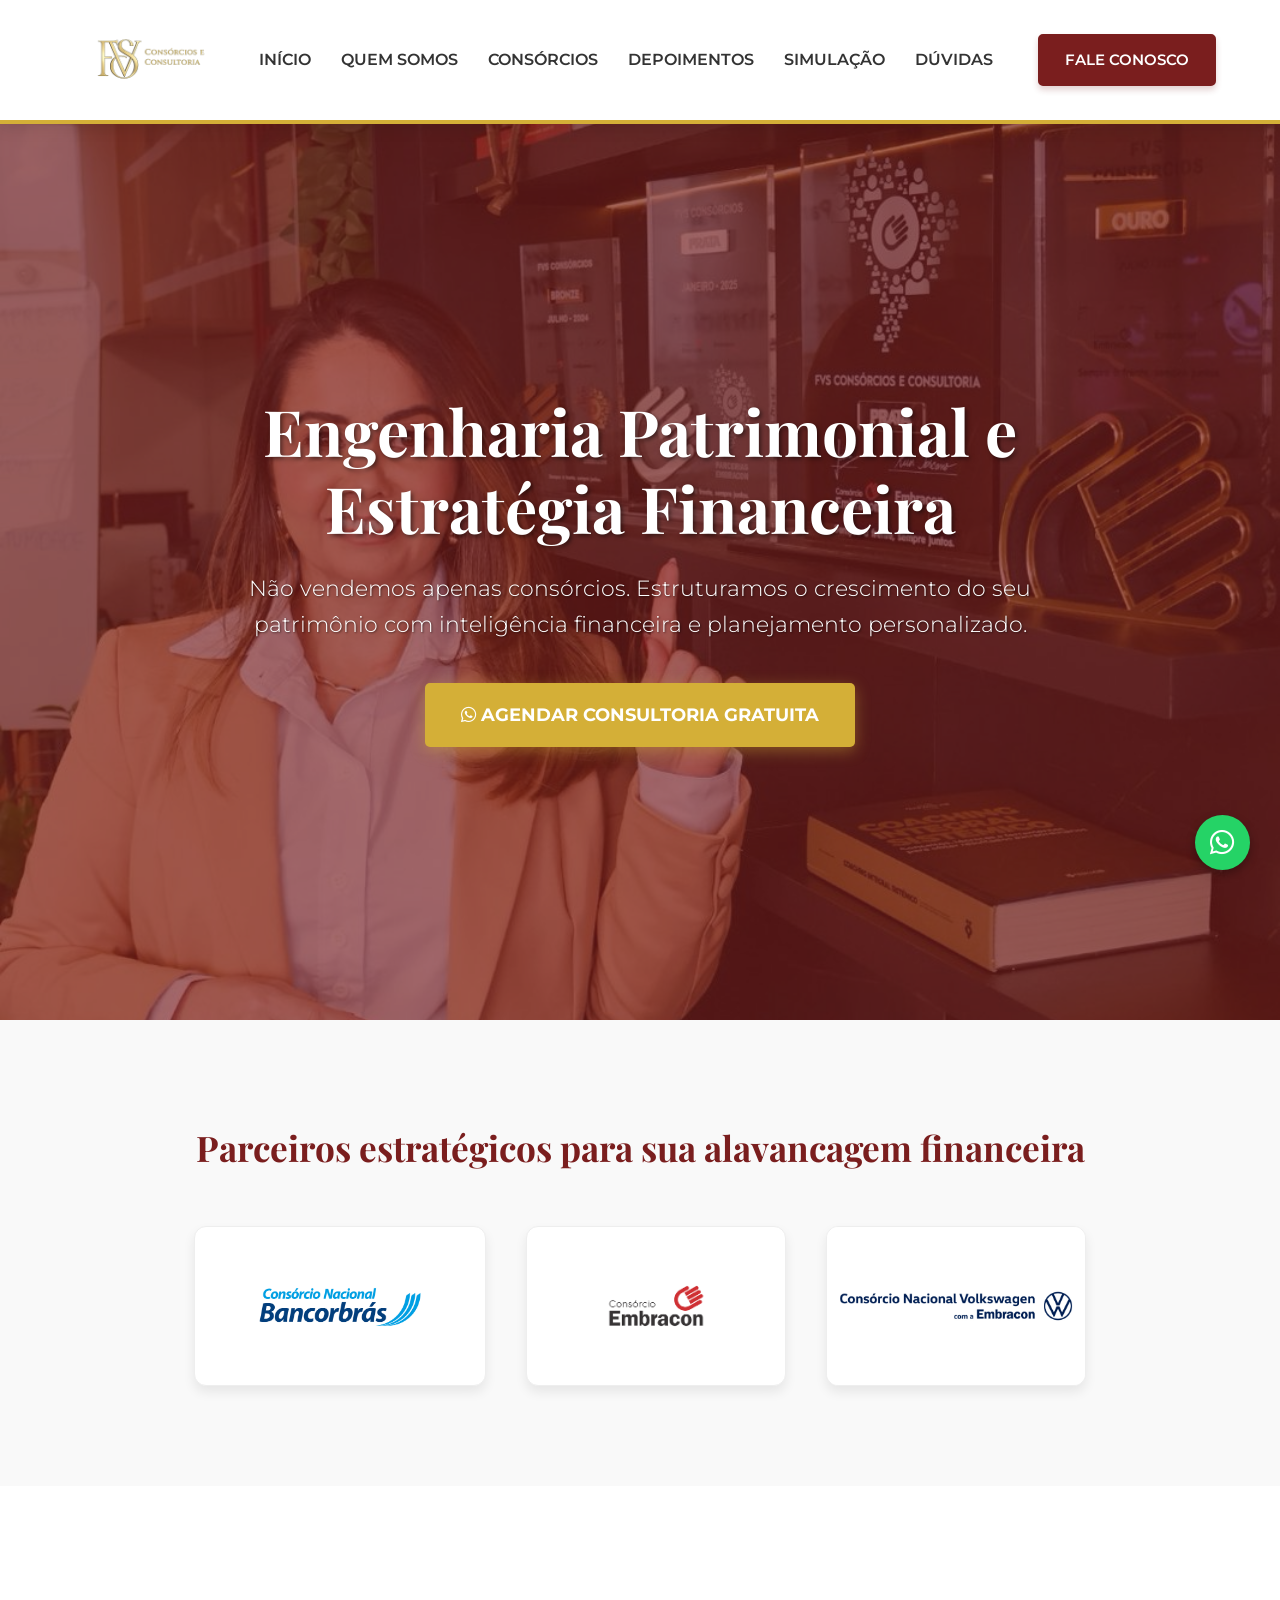
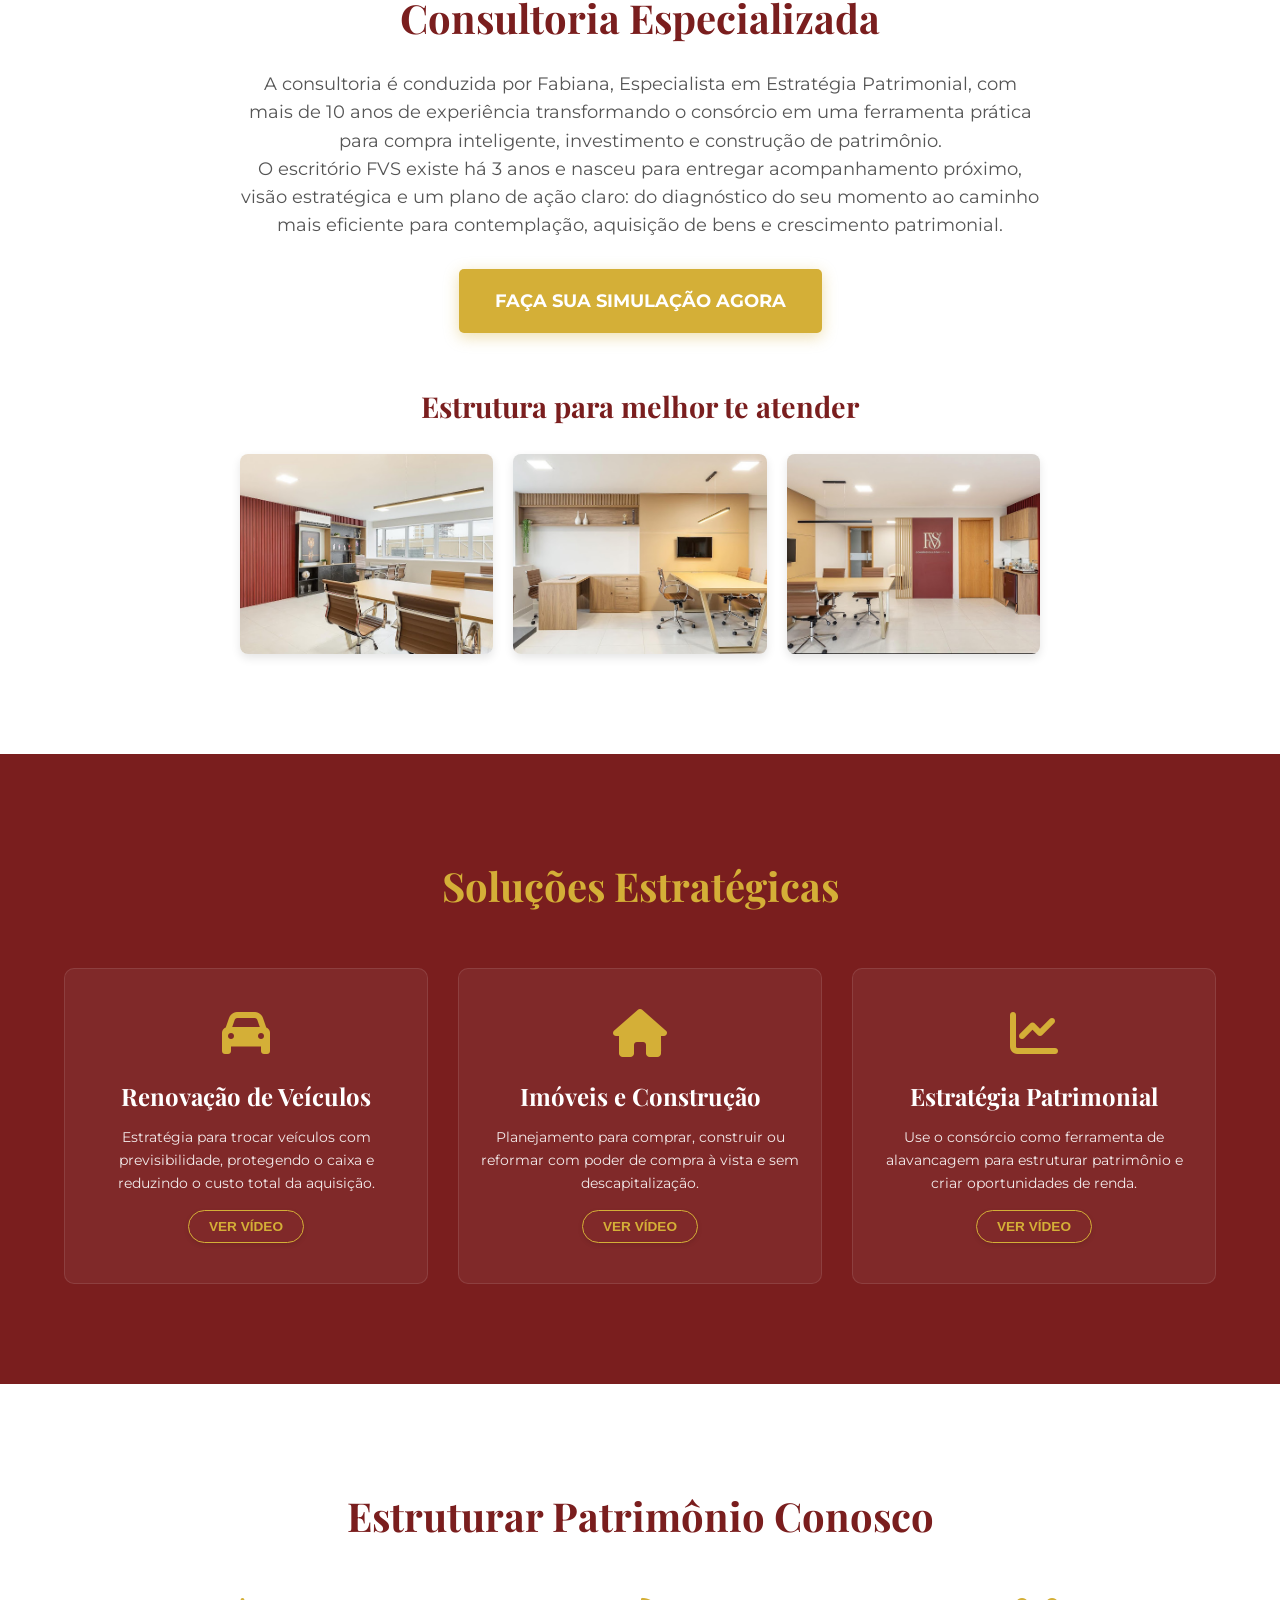
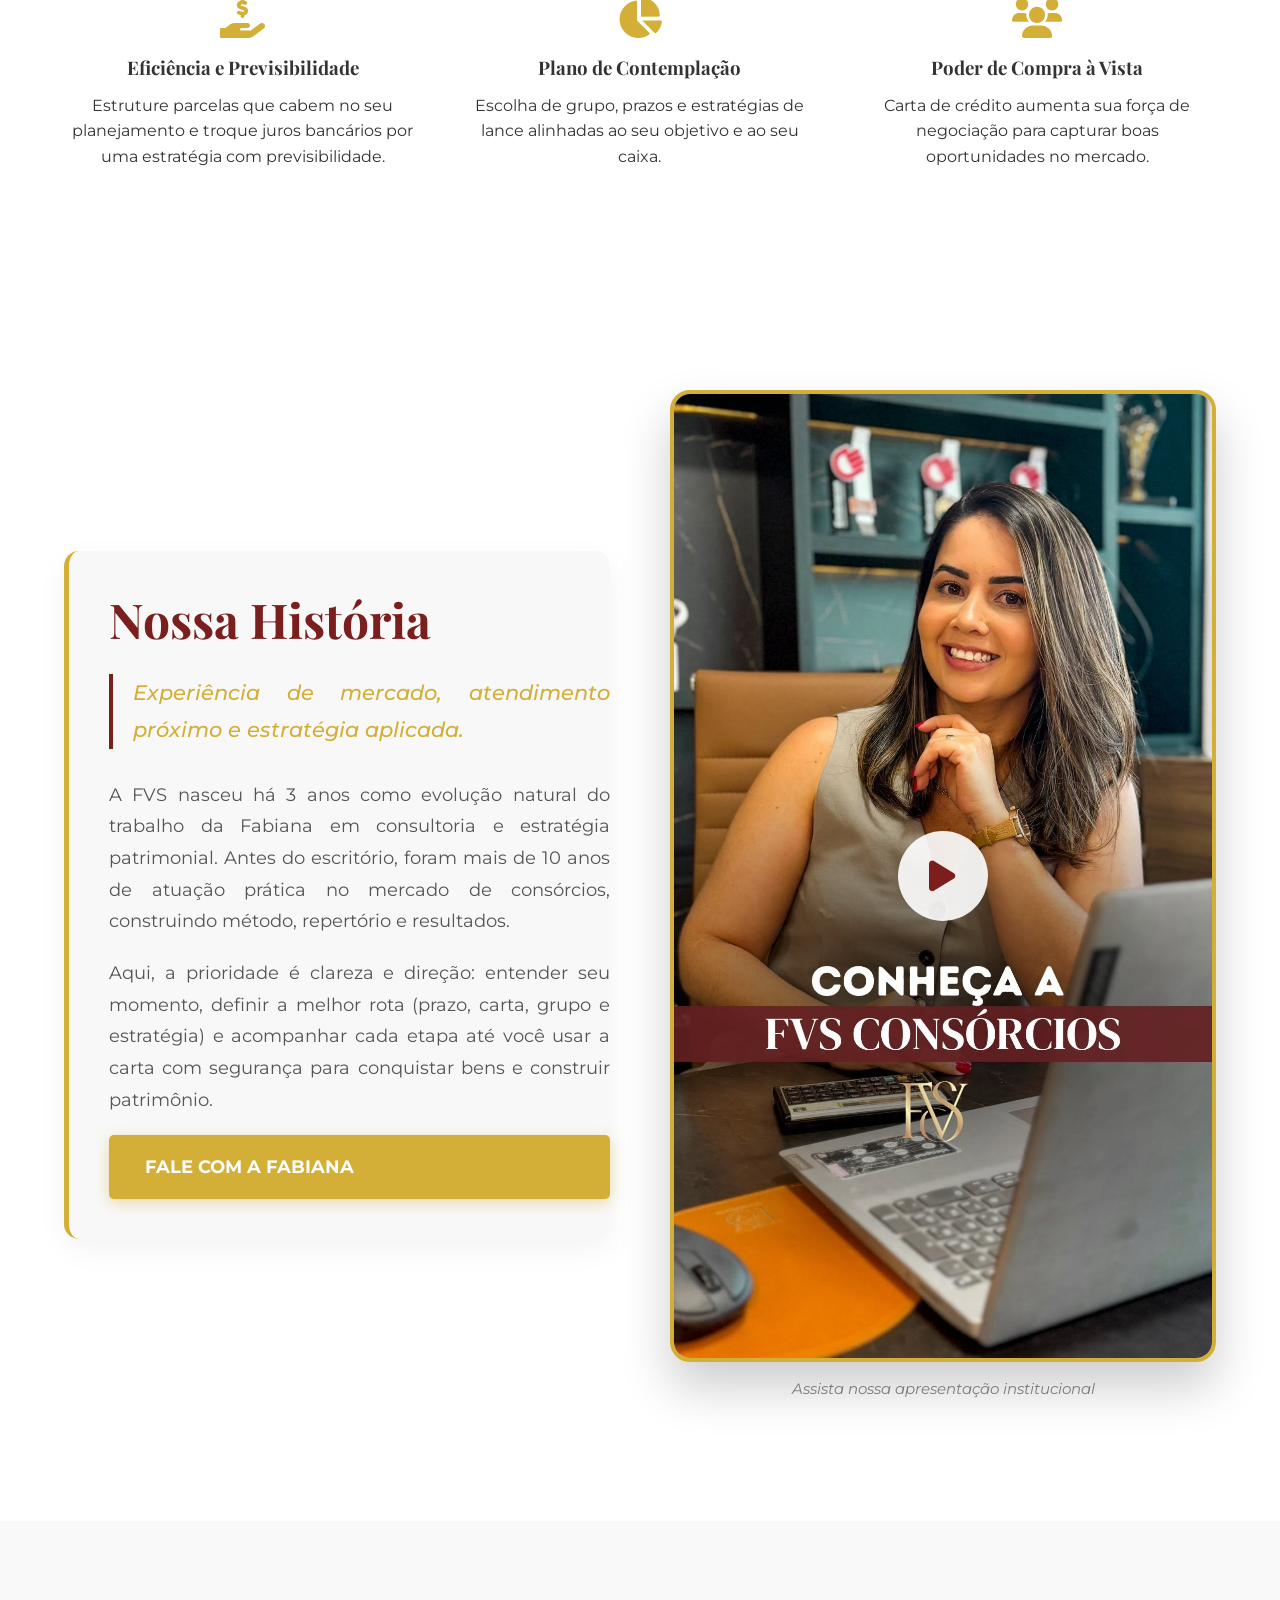
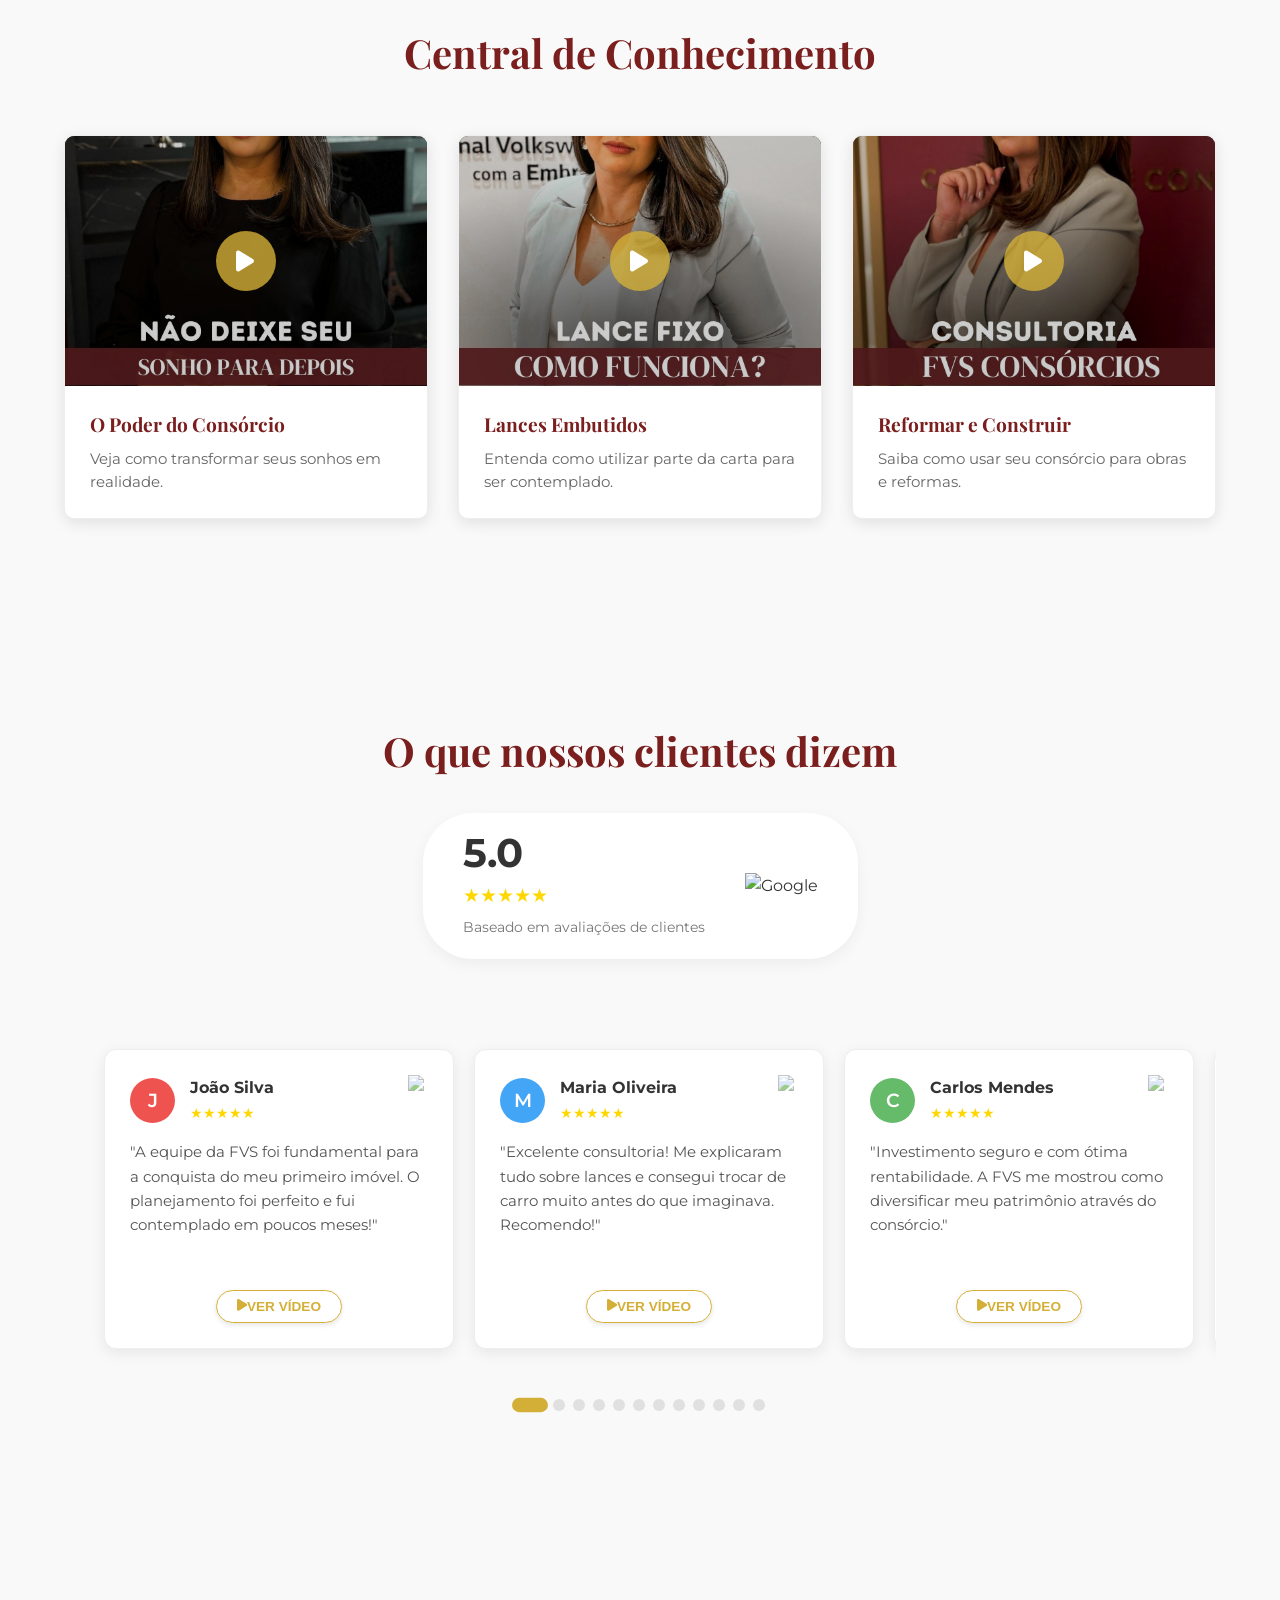
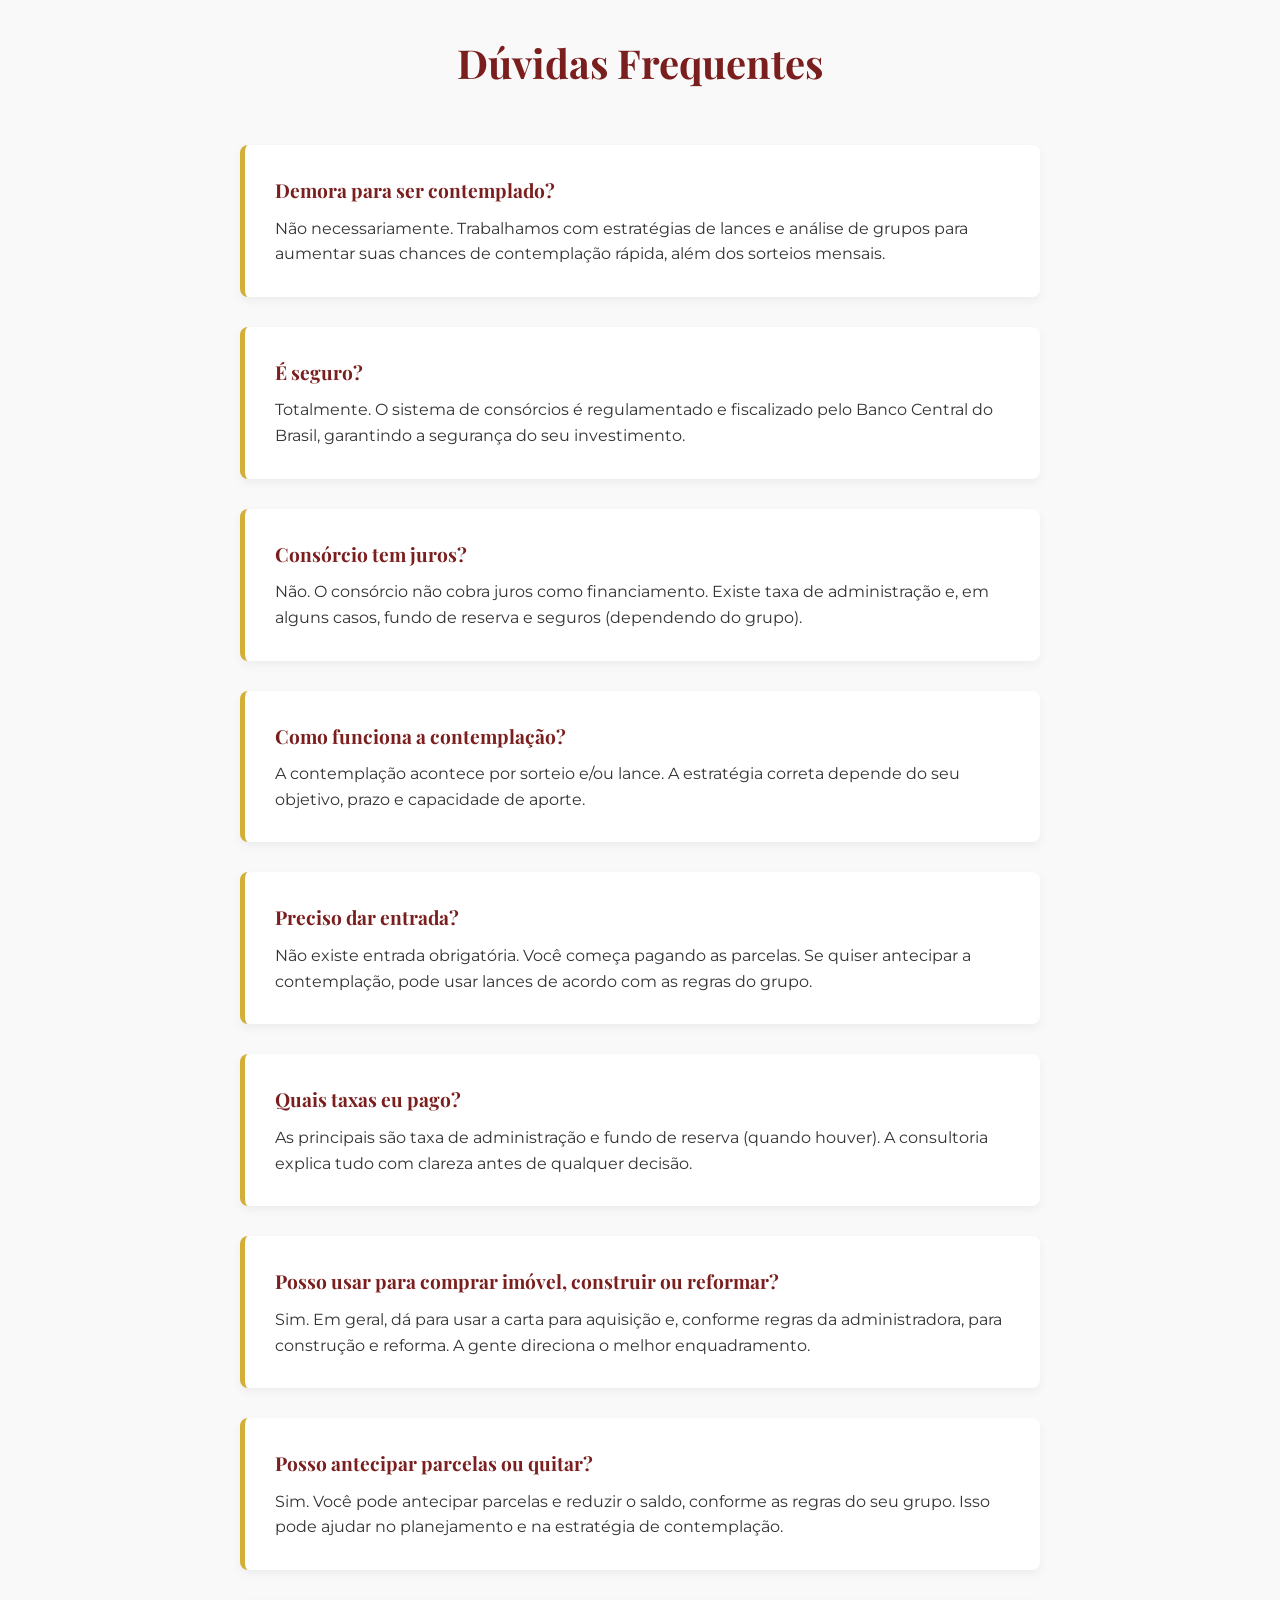
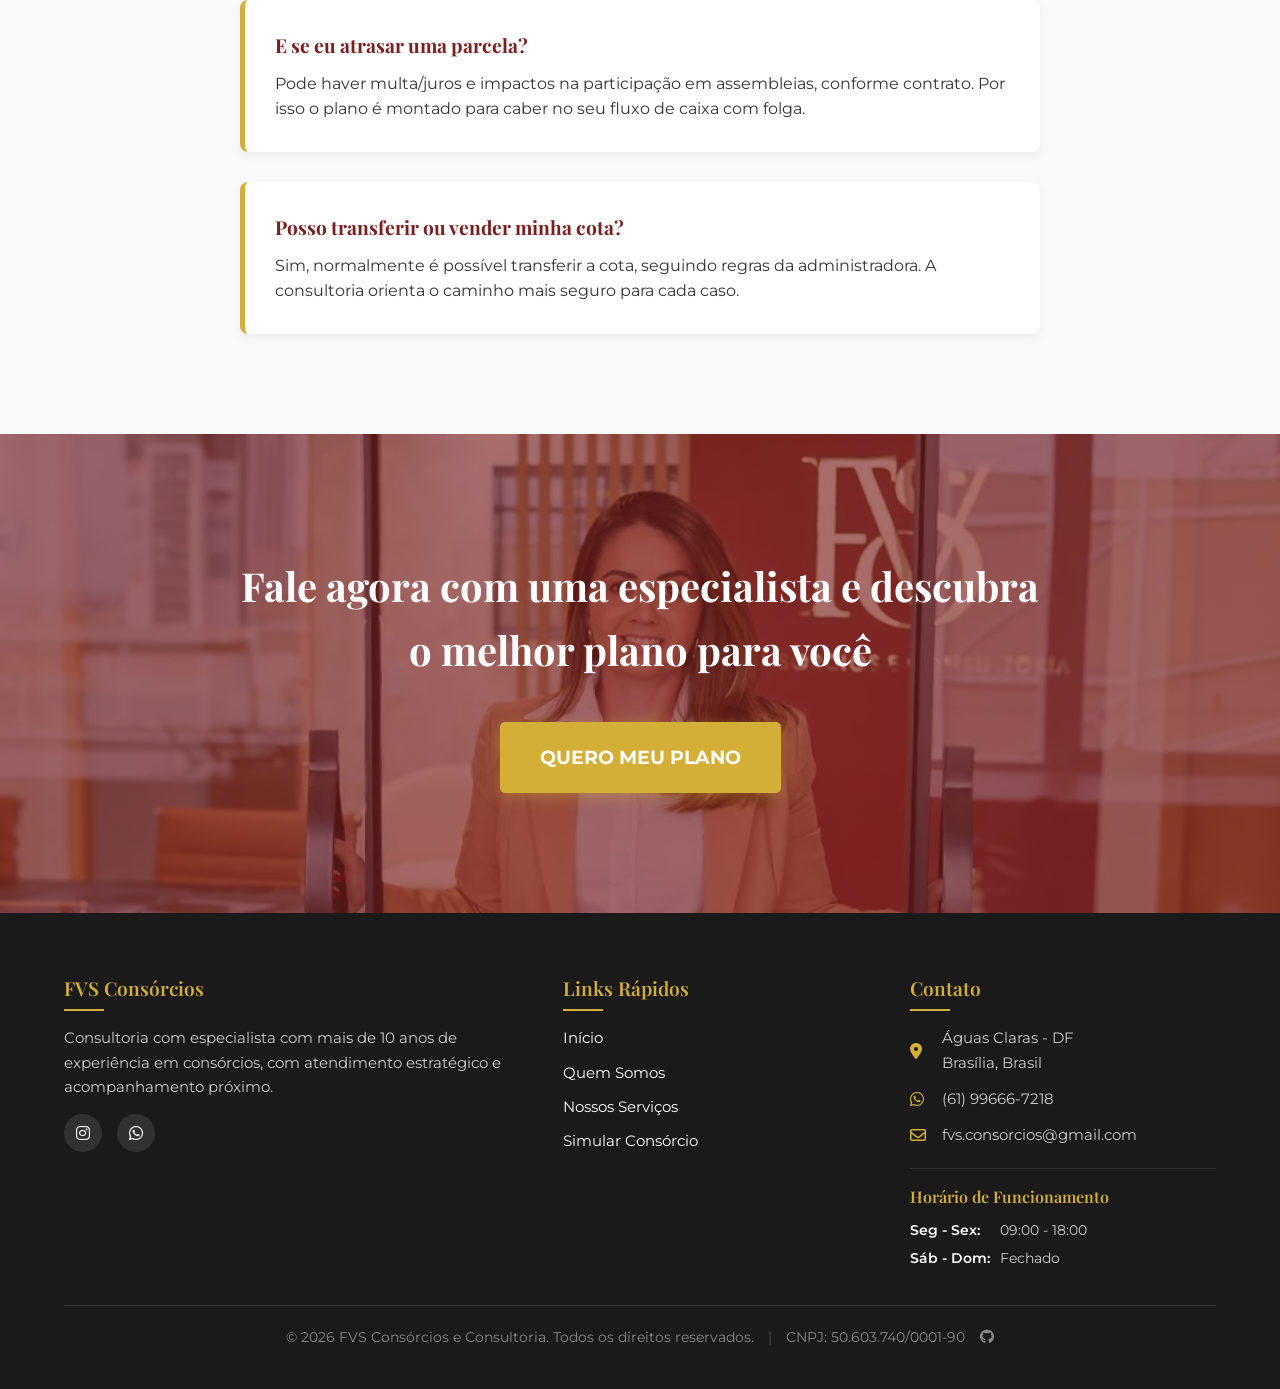
==== Projeto FVS/index.html @ 4a49354a "Add files via upload" ====
<!DOCTYPE html>
<html lang="pt-br">
<head>
    <meta charset="UTF-8">
    <meta name="viewport" content="width=device-width, initial-scale=1.0">
    <title>FVS Consórcios e Consultoria | Sua Aliada no Alcance de Objetivos</title>
    <meta name="description" content="Consultoria em consórcios com especialista com mais de 10 anos de experiência. Conquiste imóveis, veículos e estruture patrimônio com segurança e estratégia personalizada.">
    <meta name="keywords" content="consórcio, consultoria financeira, imóveis, carros, motos, investimento, FVS, Brasília">
    <meta name="author" content="FVS Consórcios e Consultoria">

    <!-- Preload Critical Image -->
    <link rel="preload" href="imagens/fotofabianaprincipal.jpg" as="image">

    <!-- Open Graph / Facebook -->
    <meta property="og:type" content="website">
    <meta property="og:url" content="https://fvsconsorcios.com.br/">
    <meta property="og:title" content="FVS Consórcios e Consultoria | Realize Seus Sonhos com Segurança">
    <meta property="og:description" content="Conquiste sua casa, carro ou moto sem juros abusivos. Estratégias personalizadas para contemplação rápida. Fale com um especialista agora!">
    <meta property="og:image" content="imagens/logo sem fundo FVS.png">

    <!-- Twitter -->
    <meta property="twitter:card" content="summary_large_image">
    <meta property="twitter:url" content="https://fvsconsorcios.com.br/">
    <meta property="twitter:title" content="FVS Consórcios e Consultoria | Realize Seus Sonhos com Segurança">
    <meta property="twitter:description" content="Conquiste sua casa, carro ou moto sem juros abusivos. Estratégias personalizadas para contemplação rápida. Fale com um especialista agora!">
    <meta property="twitter:image" content="imagens/logo sem fundo FVS.png">

    <!-- Favicon -->
    <link rel="icon" type="image/png" href="imagens/logo sem fundo FVS.png">

    <link rel="stylesheet" href="style.css?v=20260318">
    <!-- Google Fonts -->
    <link rel="preconnect" href="https://fonts.googleapis.com">
    <link rel="preconnect" href="https://fonts.gstatic.com" crossorigin>
    <link href="https://fonts.googleapis.com/css2?family=Montserrat:wght@300;400;500;600;700&family=Playfair+Display:wght@400;700&display=swap" rel="stylesheet">
    <!-- Font Awesome -->
    <link rel="stylesheet" href="https://cdnjs.cloudflare.com/ajax/libs/font-awesome/6.0.0/css/all.min.css">
</head>
<body>

    <!-- Header / Nav -->
    <header class="navbar">
        <div class="container">
            <a href="#" class="logo animate-on-scroll">
                <img src="imagens/sloganfvs remaster.png" alt="FVS Consórcios">
            </a>
            
            <nav class="nav-menu">
                <ul>
                    <li><a href="index.html">Início</a></li>
                    <li><a href="#nossa-historia">Quem Somos</a></li>
                    <li><a href="#servicos">Consórcios</a></li>
                    <li><a href="#depoimentos">Depoimentos</a></li>
                    <li><a href="simulacao.html">Simulação</a></li>
                    <li><a href="#faq">Dúvidas</a></li>
                    <li class="mobile-cta"><a href="https://wa.me/5561996667218?text=Ol%C3%A1%2C%20vim%20pelo%20site%20e%20quero%20saber%20mais%20sobre%20cons%C3%B3rcio" class="btn-outline" target="_blank" rel="noopener noreferrer">Fale Conosco</a></li>
                </ul>
            </nav>

            <a href="https://wa.me/5561996667218?text=Ol%C3%A1%2C%20vim%20pelo%20site%20e%20quero%20saber%20mais%20sobre%20cons%C3%B3rcio" class="btn-outline animate-on-scroll desktop-btn" target="_blank" rel="noopener noreferrer">Fale Conosco</a>
            
            <div class="mobile-menu-toggle">
                <i class="fas fa-bars"></i>
            </div>
        </div>
    </header>

    <!-- Hero Section -->
    <section class="hero">
        <div class="hero-overlay"></div>
        <div class="container hero-content">
            <h1 class="animate-on-scroll">Engenharia Patrimonial e Estratégia Financeira</h1>
            <p class="animate-on-scroll">Não vendemos apenas consórcios. Estruturamos o crescimento do seu patrimônio com inteligência financeira e planejamento personalizado.</p>
            <a href="https://wa.me/5561996667218?text=Ol%C3%A1%2C%20gostaria%20de%20uma%20consultoria%20estrat%C3%A9gica%20sobre%20cons%C3%B3rcio" class="btn-primary animate-on-scroll" target="_blank" rel="noopener noreferrer">
                <i class="fab fa-whatsapp"></i> Agendar Consultoria Gratuita
            </a>
        </div>
    </section>

    <!-- Authority Section -->
    <section class="authority">
        <div class="container">
            <h2 class="animate-on-scroll">Parceiros estratégicos para sua alavancagem financeira</h2>
            <div class="partners-grid">
                <div class="partner-card animate-on-scroll">
                    <img src="imagens/bancorbrás.png" alt="Bancorbrás" loading="lazy">
                </div>
                <a href="https://www.embracon.com.br/parceiro/perfil/fvs.consorcios" target="_blank" rel="noopener noreferrer" class="partner-card animate-on-scroll" aria-label="Ver perfil da FVS na Embracon">
                    <img src="imagens/embraconconsorcio.png" alt="Embracon" loading="lazy">
                </a>
                <div class="partner-card animate-on-scroll">
                    <img src="imagens/logo_consorcio-nacional-volkswagen_.jpg" alt="Consórcio Nacional Volkswagen" class="volks-logo" loading="lazy">
                </div>
            </div>
        </div>
    </section>

    <!-- About Section -->
    <section class="about" id="sobre">
        <div class="container">
            <div class="about-content">
                <h2 class="animate-on-scroll">Consultoria Especializada</h2>
                <p class="animate-on-scroll">A consultoria é conduzida por Fabiana, Especialista em Estratégia Patrimonial, com mais de 10 anos de experiência transformando o consórcio em uma ferramenta prática para compra inteligente, investimento e construção de patrimônio.</p>
                <p class="animate-on-scroll">O escritório FVS existe há 3 anos e nasceu para entregar acompanhamento próximo, visão estratégica e um plano de ação claro: do diagnóstico do seu momento ao caminho mais eficiente para contemplação, aquisição de bens e crescimento patrimonial.</p>
                
                <div class="about-actions animate-on-scroll">
                    <a href="simulacao.html" class="btn-primary">Faça sua simulação agora</a>
                </div>

                <div class="office-gallery animate-on-scroll">
                    <h3>Estrutura para melhor te atender</h3>
                    <div class="gallery-grid">
                        <div class="gallery-item">
                            <img src="imagens/foto escritorio 1.jpg" alt="Escritório FVS 1" loading="lazy">
                        </div>
                        <div class="gallery-item">
                            <img src="imagens/foto escritorio 2.jpg" alt="Escritório FVS 2" loading="lazy">
                        </div>
                        <div class="gallery-item">
                            <img src="imagens/foto escritorio 3.jpg" alt="Escritório FVS 3" loading="lazy">
                        </div>
                    </div>
                </div>
            </div>
        </div>
    </section>

    <!-- Video Modal -->
    <div id="video-modal" class="modal">
        <div class="modal-content">
            <span class="close-modal">&times;</span>
            <video controls id="modal-video">
                <source src="" type="video/mp4">
                Seu navegador não suporta a tag de vídeo.
            </video>
        </div>
    </div>


    <!-- Services Section -->
    <section class="services" id="servicos">
        <div class="container">
            <h2 class="animate-on-scroll">Soluções Estratégicas</h2>
            <div class="services-grid">
                <a href="https://wa.me/5561996667218?text=Ol%C3%A1%2C%20tenho%20interesse%20em%20renova%C3%A7%C3%A3o%20inteligente%20de%20frota" class="service-card animate-on-scroll" target="_blank" rel="noopener noreferrer">
                    <i class="fas fa-car"></i>
                    <h3>Renovação de Veículos</h3>
                    <p>Estratégia para trocar veículos com previsibilidade, protegendo o caixa e reduzindo o custo total da aquisição.</p>
                    <button class="btn-text video-trigger-small" data-video="imagens/consorcio de carro.mp4" onclick="event.preventDefault();">
                        Ver Vídeo
                    </button>
                </a>
                <a href="https://wa.me/5561996667218?text=Ol%C3%A1%2C%20quero%20uma%20estrat%C3%A9gia%20para%20aquisi%C3%A7%C3%A3o%20de%20im%C3%B3vel" class="service-card animate-on-scroll" target="_blank" rel="noopener noreferrer">
                    <i class="fas fa-home"></i>
                    <h3>Imóveis e Construção</h3>
                    <p>Planejamento para comprar, construir ou reformar com poder de compra à vista e sem descapitalização.</p>
                    <button class="btn-text video-trigger-small" data-video="imagens/uma parcela pequena se transforma em um imovel de alto valor.mp4" onclick="event.preventDefault();">
                        Ver Vídeo
                    </button>
                </a>
                <a href="https://wa.me/5561996667218?text=Ol%C3%A1%2C%20quero%20entender%20como%20alavancar%20investimentos%20com%20cons%C3%B3rcio" class="service-card animate-on-scroll" target="_blank" rel="noopener noreferrer">
                    <i class="fas fa-chart-line"></i>
                    <h3>Estratégia Patrimonial</h3>
                    <p>Use o consórcio como ferramenta de alavancagem para estruturar patrimônio e criar oportunidades de renda.</p>
                    <button class="btn-text video-trigger-small" data-video="imagens/Você sabia que consorcio gera lucro.mp4" onclick="event.preventDefault();">
                        Ver Vídeo
                    </button>
                </a>
            </div>
        </div>
    </section>

    <!-- Benefits Section -->
    <section class="benefits">
        <div class="container">
            <h2 class="animate-on-scroll">Estruturar Patrimônio Conosco</h2>
            <div class="benefits-grid">
                <div class="benefit-item animate-on-scroll">
                    <i class="fas fa-hand-holding-usd"></i>
                    <h3>Eficiência e Previsibilidade</h3>
                    <p>Estruture parcelas que cabem no seu planejamento e troque juros bancários por uma estratégia com previsibilidade.</p>
                </div>
                <div class="benefit-item animate-on-scroll">
                    <i class="fas fa-chart-pie"></i>
                    <h3>Plano de Contemplação</h3>
                    <p>Escolha de grupo, prazos e estratégias de lance alinhadas ao seu objetivo e ao seu caixa.</p>
                </div>
                <div class="benefit-item animate-on-scroll">
                    <i class="fas fa-users"></i>
                    <h3>Poder de Compra à Vista</h3>
                    <p>Carta de crédito aumenta sua força de negociação para capturar boas oportunidades no mercado.</p>
                </div>
            </div>
        </div>
    </section>

    <!-- Nossa História Section (Replaces Differential) -->
    <section class="nossa-historia" id="nossa-historia">
        <div class="container">
            <div class="historia-grid">
                <div class="historia-content historia-box-bg animate-on-scroll">
                    <h2>Nossa História</h2>
                    <p class="subtitle">Experiência de mercado, atendimento próximo e estratégia aplicada.</p>
                    <p>A FVS nasceu há 3 anos como evolução natural do trabalho da Fabiana em consultoria e estratégia patrimonial. Antes do escritório, foram mais de 10 anos de atuação prática no mercado de consórcios, construindo método, repertório e resultados.</p>
                    <p>Aqui, a prioridade é clareza e direção: entender seu momento, definir a melhor rota (prazo, carta, grupo e estratégia) e acompanhar cada etapa até você usar a carta com segurança para conquistar bens e construir patrimônio.</p>
                    <a href="https://wa.me/5561996667218" class="btn-primary" target="_blank" rel="noopener noreferrer">Fale com a Fabiana</a>
                </div>
                <div class="historia-video animate-on-scroll">
                    <div class="video-wrapper video-trigger" data-video="imagens/Video de apresentação da empresa.mp4">
                        <img src="imagens/thumb do video de aprensetação.jpg" alt="Apresentação FVS" class="video-thumb-large">
                        <div class="play-button-large"><i class="fas fa-play"></i></div>
                    </div>
                    <p class="video-caption">Assista nossa apresentação institucional</p>
                </div>
            </div>
        </div>
    </section>

    <!-- Knowledge Center Section (New) -->
    <section class="knowledge-center">
        <div class="container">
            <h2 class="animate-on-scroll">Central de Conhecimento</h2>
            <div class="video-grid">
                <div class="video-card animate-on-scroll video-trigger" data-video="imagens/incentivo de consorcio.mp4" data-poster="imagens/thum o poder do consorcio.jpg">
                    <div class="video-thumb">
                        <img src="imagens/thum o poder do consorcio.jpg" alt="O Poder do Consórcio" loading="lazy">
                        <div class="play-overlay"><i class="fas fa-play"></i></div>
                    </div>
                    <div class="video-info">
                        <h3>O Poder do Consórcio</h3>
                        <p>Veja como transformar seus sonhos em realidade.</p>
                    </div>
                </div>

                <div class="video-card animate-on-scroll video-trigger" data-video="imagens/lance fixo.mp4" data-poster="imagens/thumb lance fixo.jpg">
                    <div class="video-thumb">
                        <img src="imagens/thumb lance fixo.jpg" alt="Lances Embutidos" loading="lazy">
                        <div class="play-overlay"><i class="fas fa-play"></i></div>
                    </div>
                    <div class="video-info">
                        <h3>Lances Embutidos</h3>
                        <p>Entenda como utilizar parte da carta para ser contemplado.</p>
                    </div>
                </div>

                <div class="video-card animate-on-scroll video-trigger" data-video="imagens/consultoria consorcio.mp4" data-poster="imagens/thumb consultoria consorcio.jpg">
                    <div class="video-thumb">
                        <img src="imagens/thumb consultoria consorcio.jpg" alt="Reformar e Construir" loading="lazy">
                        <div class="play-overlay"><i class="fas fa-play"></i></div>
                    </div>
                    <div class="video-info">
                        <h3>Reformar e Construir</h3>
                        <p>Saiba como usar seu consórcio para obras e reformas.</p>
                    </div>
                </div>
            </div>
        </div>
    </section>

    <!-- Testimonials Section -->
    <section class="testimonials" id="depoimentos">
        <div class="container">
            <h2 class="animate-on-scroll">O que nossos clientes dizem</h2>
            
            <!-- Google Rating Header -->
            <div class="google-rating-header animate-on-scroll">
                <div class="rating-badge">
                    <span class="rating-score">5.0</span>
                    <div class="rating-stars">★★★★★</div>
                    <span class="rating-count">Baseado em avaliações de clientes</span>
                </div>
                <div class="google-logo-container">
                    <img src="https://upload.wikimedia.org/wikipedia/commons/2/2f/Google_2015_logo.svg" alt="Google" class="google-logo">
                </div>
            </div>
            
            <div class="testimonials-slider-container animate-on-scroll">
                <div class="testimonials-slider">
                    <!-- Card 1 -->
                    <div class="google-card">
                        <div class="card-header">
                            <div class="author-avatar" style="background-color: #ef5350;">J</div>
                            <div class="author-meta">
                                <h4>João Silva</h4>
                                <div class="stars-small">★★★★★</div>
                            </div>
                            <img src="https://upload.wikimedia.org/wikipedia/commons/c/c1/Google_%22G%22_logo.svg" class="google-icon-small" alt="G">
                        </div>
                        <p class="review-text">"A equipe da FVS foi fundamental para a conquista do meu primeiro imóvel. O planejamento foi perfeito e fui contemplado em poucos meses!"</p>
                        <button class="btn-link video-trigger-small" data-video="imagens/incentivo de consorcio.mp4" onclick="event.preventDefault();">
                            <i class="fas fa-play"></i> Ver vídeo
                        </button>
                    </div>

                    <!-- Card 2 -->
                    <div class="google-card">
                        <div class="card-header">
                            <div class="author-avatar" style="background-color: #42a5f5;">M</div>
                            <div class="author-meta">
                                <h4>Maria Oliveira</h4>
                                <div class="stars-small">★★★★★</div>
                            </div>
                            <img src="https://upload.wikimedia.org/wikipedia/commons/c/c1/Google_%22G%22_logo.svg" class="google-icon-small" alt="G">
                        </div>
                        <p class="review-text">"Excelente consultoria! Me explicaram tudo sobre lances e consegui trocar de carro muito antes do que imaginava. Recomendo!"</p>
                        <button class="btn-link video-trigger-small" data-video="imagens/consorcio de carro.mp4" onclick="event.preventDefault();">
                            <i class="fas fa-play"></i> Ver vídeo
                        </button>
                    </div>

                    <!-- Card 3 -->
                    <div class="google-card">
                        <div class="card-header">
                            <div class="author-avatar" style="background-color: #66bb6a;">C</div>
                            <div class="author-meta">
                                <h4>Carlos Mendes</h4>
                                <div class="stars-small">★★★★★</div>
                            </div>
                            <img src="https://upload.wikimedia.org/wikipedia/commons/c/c1/Google_%22G%22_logo.svg" class="google-icon-small" alt="G">
                        </div>
                        <p class="review-text">"Investimento seguro e com ótima rentabilidade. A FVS me mostrou como diversificar meu patrimônio através do consórcio."</p>
                        <button class="btn-link video-trigger-small" data-video="imagens/consultoria consorcio.mp4" onclick="event.preventDefault();">
                            <i class="fas fa-play"></i> Ver vídeo
                        </button>
                    </div>

                    <!-- Card 4 -->
                    <div class="google-card">
                        <div class="card-header">
                            <div class="author-avatar" style="background-color: #ab47bc;">A</div>
                            <div class="author-meta">
                                <h4>Ana Paula</h4>
                                <div class="stars-small">★★★★★</div>
                            </div>
                            <img src="https://upload.wikimedia.org/wikipedia/commons/c/c1/Google_%22G%22_logo.svg" class="google-icon-small" alt="G">
                        </div>
                        <p class="review-text">"Graças ao planejamento da Fabiana, consegui quitar meu financiamento e economizar muito dinheiro. Gratidão!"</p>
                        <button class="btn-link video-trigger-small" data-video="imagens/lance fixo.mp4" onclick="event.preventDefault();">
                            <i class="fas fa-play"></i> Ver vídeo
                        </button>
                    </div>

                    <!-- Card 5 -->
                    <div class="google-card">
                        <div class="card-header">
                            <div class="author-avatar" style="background-color: #ff7043;">R</div>
                            <div class="author-meta">
                                <h4>Roberto Souza</h4>
                                <div class="stars-small">★★★★★</div>
                            </div>
                            <img src="https://upload.wikimedia.org/wikipedia/commons/c/c1/Google_%22G%22_logo.svg" class="google-icon-small" alt="G">
                        </div>
                        <p class="review-text">"Profissionalismo ímpar. A transparência na explicação sobre as taxas e prazos me deu total segurança para fechar."</p>
                        <button class="btn-link video-trigger-small" data-video="imagens/Video de apresentação da empresa.mp4" onclick="event.preventDefault();">
                            <i class="fas fa-play"></i> Ver vídeo
                        </button>
                    </div>

                    <!-- Card 6 -->
                    <div class="google-card">
                        <div class="card-header">
                            <div class="author-avatar" style="background-color: #26c6da;">F</div>
                            <div class="author-meta">
                                <h4>Fernanda Lima</h4>
                                <div class="stars-small">★★★★★</div>
                            </div>
                            <img src="https://upload.wikimedia.org/wikipedia/commons/c/c1/Google_%22G%22_logo.svg" class="google-icon-small" alt="G">
                        </div>
                        <p class="review-text">"Atendimento personalizado de verdade. Não é robô, é gente cuidando da gente. Recomendo de olhos fechados."</p>
                        <button class="btn-link video-trigger-small" data-video="imagens/consultoria consorcio.mp4" onclick="event.preventDefault();">
                            <i class="fas fa-play"></i> Ver vídeo
                        </button>
                    </div>

                    <!-- Card 7 -->
                    <div class="google-card">
                        <div class="card-header">
                            <div class="author-avatar" style="background-color: #ffa726;">R</div>
                            <div class="author-meta">
                                <h4>Ricardo Alves</h4>
                                <div class="stars-small">★★★★★</div>
                            </div>
                            <img src="https://upload.wikimedia.org/wikipedia/commons/c/c1/Google_%22G%22_logo.svg" class="google-icon-small" alt="G">
                        </div>
                        <p class="review-text">"Melhor estratégia para quem quer construir patrimônio sem pagar juros bancários. A FVS é especialista nisso."</p>
                        <button class="btn-link video-trigger-small" data-video="imagens/thum o poder do consorcio.jpg" onclick="event.preventDefault();">
                            <i class="fas fa-play"></i> Ver vídeo
                        </button>
                    </div>

                    <!-- Card 8 -->
                    <div class="google-card">
                        <div class="card-header">
                            <div class="author-avatar" style="background-color: #7e57c2;">P</div>
                            <div class="author-meta">
                                <h4>Patricia Gomes</h4>
                                <div class="stars-small">★★★★★</div>
                            </div>
                            <img src="https://upload.wikimedia.org/wikipedia/commons/c/c1/Google_%22G%22_logo.svg" class="google-icon-small" alt="G">
                        </div>
                        <p class="review-text">"Nunca imaginei que consórcio pudesse ser tão vantajoso. A consultoria me abriu os olhos para novas possibilidades de investimento."</p>
                        <button class="btn-link video-trigger-small" data-video="imagens/consultoria consorcio.mp4" onclick="event.preventDefault();">
                            <i class="fas fa-play"></i> Ver vídeo
                        </button>
                    </div>

                    <!-- Card 9 -->
                    <div class="google-card">
                        <div class="card-header">
                            <div class="author-avatar" style="background-color: #26a69a;">L</div>
                            <div class="author-meta">
                                <h4>Lucas Martins</h4>
                                <div class="stars-small">★★★★★</div>
                            </div>
                            <img src="https://upload.wikimedia.org/wikipedia/commons/c/c1/Google_%22G%22_logo.svg" class="google-icon-small" alt="G">
                        </div>
                        <p class="review-text">"Atendimento rápido e eficiente. Consegui minha carta de crédito para o caminhão da empresa em tempo recorde."</p>
                        <button class="btn-link video-trigger-small" data-video="imagens/consorcio de carro.mp4" onclick="event.preventDefault();">
                            <i class="fas fa-play"></i> Ver vídeo
                        </button>
                    </div>

                    <!-- Card 10 -->
                    <div class="google-card">
                        <div class="card-header">
                            <div class="author-avatar" style="background-color: #ec407a;">B</div>
                            <div class="author-meta">
                                <h4>Beatriz Costa</h4>
                                <div class="stars-small">★★★★★</div>
                            </div>
                            <img src="https://upload.wikimedia.org/wikipedia/commons/c/c1/Google_%22G%22_logo.svg" class="google-icon-small" alt="G">
                        </div>
                        <p class="review-text">"A Fabiana é uma profissional incrível. Me ajudou a planejar a compra da minha casa própria com muita paciência e clareza."</p>
                        <button class="btn-link video-trigger-small" data-video="imagens/incentivo de consorcio.mp4" onclick="event.preventDefault();">
                            <i class="fas fa-play"></i> Ver vídeo
                        </button>
                    </div>

                    <!-- Card 11 -->
                    <div class="google-card">
                        <div class="card-header">
                            <div class="author-avatar" style="background-color: #5c6bc0;">G</div>
                            <div class="author-meta">
                                <h4>Gustavo Henrique</h4>
                                <div class="stars-small">★★★★★</div>
                            </div>
                            <img src="https://upload.wikimedia.org/wikipedia/commons/c/c1/Google_%22G%22_logo.svg" class="google-icon-small" alt="G">
                        </div>
                        <p class="review-text">"Investimento inteligente. Já estou na minha terceira cota com a FVS e os resultados são sempre excelentes."</p>
                        <button class="btn-link video-trigger-small" data-video="imagens/lance fixo.mp4" onclick="event.preventDefault();">
                            <i class="fas fa-play"></i> Ver vídeo
                        </button>
                    </div>

                    <!-- Card 12 -->
                    <div class="google-card">
                        <div class="card-header">
                            <div class="author-avatar" style="background-color: #8d6e63;">S</div>
                            <div class="author-meta">
                                <h4>Sandra Regina</h4>
                                <div class="stars-small">★★★★★</div>
                            </div>
                            <img src="https://upload.wikimedia.org/wikipedia/commons/c/c1/Google_%22G%22_logo.svg" class="google-icon-small" alt="G">
                        </div>
                        <p class="review-text">"Recomendo a todos! Transparência e honestidade são os pontos fortes da FVS Consórcios."</p>
                        <button class="btn-link video-trigger-small" data-video="imagens/Video de apresentação da empresa.mp4" onclick="event.preventDefault();">
                            <i class="fas fa-play"></i> Ver vídeo
                        </button>
                    </div>
                </div>
                
                <!-- Pagination Controls -->
                <div class="slider-pagination"></div>
            </div>
        </div>
    </section>

    <!-- FAQ / Objections -->
    <section class="faq" id="faq">
        <div class="container">
            <h2 class="animate-on-scroll">Dúvidas Frequentes</h2>
            <div class="faq-grid">
                <div class="faq-item animate-on-scroll">
                    <h3>Demora para ser contemplado?</h3>
                    <p>Não necessariamente. Trabalhamos com estratégias de lances e análise de grupos para aumentar suas chances de contemplação rápida, além dos sorteios mensais.</p>
                </div>
                <div class="faq-item animate-on-scroll">
                    <h3>É seguro?</h3>
                    <p>Totalmente. O sistema de consórcios é regulamentado e fiscalizado pelo Banco Central do Brasil, garantindo a segurança do seu investimento.</p>
                </div>
                <div class="faq-item animate-on-scroll">
                    <h3>Consórcio tem juros?</h3>
                    <p>Não. O consórcio não cobra juros como financiamento. Existe taxa de administração e, em alguns casos, fundo de reserva e seguros (dependendo do grupo).</p>
                </div>
                <div class="faq-item animate-on-scroll">
                    <h3>Como funciona a contemplação?</h3>
                    <p>A contemplação acontece por sorteio e/ou lance. A estratégia correta depende do seu objetivo, prazo e capacidade de aporte.</p>
                </div>
                <div class="faq-item animate-on-scroll">
                    <h3>Preciso dar entrada?</h3>
                    <p>Não existe entrada obrigatória. Você começa pagando as parcelas. Se quiser antecipar a contemplação, pode usar lances de acordo com as regras do grupo.</p>
                </div>
                <div class="faq-item animate-on-scroll">
                    <h3>Quais taxas eu pago?</h3>
                    <p>As principais são taxa de administração e fundo de reserva (quando houver). A consultoria explica tudo com clareza antes de qualquer decisão.</p>
                </div>
                <div class="faq-item animate-on-scroll">
                    <h3>Posso usar para comprar imóvel, construir ou reformar?</h3>
                    <p>Sim. Em geral, dá para usar a carta para aquisição e, conforme regras da administradora, para construção e reforma. A gente direciona o melhor enquadramento.</p>
                </div>
                <div class="faq-item animate-on-scroll">
                    <h3>Posso antecipar parcelas ou quitar?</h3>
                    <p>Sim. Você pode antecipar parcelas e reduzir o saldo, conforme as regras do seu grupo. Isso pode ajudar no planejamento e na estratégia de contemplação.</p>
                </div>
                <div class="faq-item animate-on-scroll">
                    <h3>E se eu atrasar uma parcela?</h3>
                    <p>Pode haver multa/juros e impactos na participação em assembleias, conforme contrato. Por isso o plano é montado para caber no seu fluxo de caixa com folga.</p>
                </div>
                <div class="faq-item animate-on-scroll">
                    <h3>Posso transferir ou vender minha cota?</h3>
                    <p>Sim, normalmente é possível transferir a cota, seguindo regras da administradora. A consultoria orienta o caminho mais seguro para cada caso.</p>
                </div>
            </div>
        </div>
    </section>

    <!-- Final CTA -->
    <section class="cta-final">
        <div class="container">
            <h2 class="animate-on-scroll">Fale agora com uma especialista e descubra o melhor plano para você</h2>
            <a href="https://wa.me/5561996667218?text=Ol%C3%A1%2C%20quero%20encontrar%20o%20melhor%20plano%20de%20cons%C3%B3rcio%20para%20mim" class="btn-primary btn-large animate-on-scroll" target="_blank" rel="noopener noreferrer">
                Quero meu plano
            </a>
        </div>
    </section>

    <!-- Footer -->
    <footer>
        <div class="container">
            <div class="footer-grid">
                <div class="footer-col animate-on-scroll">
                    <h3>FVS Consórcios</h3>
                    <p>Consultoria com especialista com mais de 10 anos de experiência em consórcios, com atendimento estratégico e acompanhamento próximo.</p>
                    <div class="social-links">
                        <a href="https://instagram.com/fvsconsorcios" target="_blank" rel="noopener noreferrer" aria-label="Instagram"><i class="fab fa-instagram"></i></a>
                        <a href="https://wa.me/5561996667218" target="_blank" rel="noopener noreferrer" aria-label="WhatsApp"><i class="fab fa-whatsapp"></i></a>
                    </div>
                </div>
                
                <div class="footer-col animate-on-scroll">
                    <h3>Links Rápidos</h3>
                    <ul class="footer-links">
                        <li><a href="index.html">Início</a></li>
                        <li><a href="#nossa-historia">Quem Somos</a></li>
                        <li><a href="#servicos">Nossos Serviços</a></li>
                        <li><a href="simulacao.html" class="cta-button">Simular Consórcio</a></li>
                    </ul>
                </div>
                
                <div class="footer-col animate-on-scroll">
                    <h3>Contato</h3>
                    <ul class="footer-links contact-info">
                        <li>
                            <i class="fas fa-map-marker-alt"></i>
                            <span>Águas Claras - DF<br>Brasília, Brasil</span>
                        </li>
                        <li>
                            <i class="fab fa-whatsapp"></i>
                            <span>(61) 99666-7218</span>
                        </li>
                        <li>
                            <i class="far fa-envelope"></i>
                            <span>fvs.consorcios@gmail.com</span>
                        </li>
                    </ul>
                    
                    <div class="opening-hours">
                        <h3>Horário de Funcionamento</h3>
                        <ul>
                            <li><span>Seg - Sex:</span> 09:00 - 18:00</li>
                            <li><span>Sáb - Dom:</span> Fechado</li>
                        </ul>
                    </div>
                    
                    <div class="location-map">
                        <a href="https://share.google/TwBZgkmeEKJd5sAiU" target="_blank" rel="noopener noreferrer" class="map-link">
                            <i class="fas fa-map-marked-alt"></i> Ver localização no Google Maps
                        </a>
                    </div>
                </div>
            </div>
            
            <div class="footer-copyright">
                <p>&copy; <span id="current-year">2024</span> FVS Consórcios e Consultoria. Todos os direitos reservados. <span style="margin: 0 10px; opacity: 0.5;">|</span> CNPJ: 50.603.740/0001-90</p>
                <a href="https://github.com/NapierX7/" target="_blank" rel="noopener noreferrer" class="github-watermark-hidden">
                    <i class="fab fa-github"></i>
                </a>
            </div>
        </div>
    </footer>

    <!-- Floating WhatsApp Button -->
    <a href="https://wa.me/5561996667218?text=Ol%C3%A1%2C%20vim%20pelo%20site%20e%20quero%20saber%20mais%20sobre%20cons%C3%B3rcio" class="floating-whatsapp animate-on-scroll" target="_blank" rel="noopener noreferrer" aria-label="Falar no WhatsApp">
        <i class="fab fa-whatsapp"></i>
    </a>

    <!-- Back to Top Button -->
    <a href="#" class="back-to-top" aria-label="Voltar ao topo">
        <i class="fas fa-chevron-up"></i>
    </a>

    <script src="script.js?v=20260318"></script>
</body>
</html>
---- Projeto FVS/style.css ----
html {
    scroll-behavior: smooth;
}

:root {
    --primary-color: #7A1E1E; /* Vinho escuro */
    --secondary-color: #D4AF37; /* Dourado */
    --text-color: #333333;
    --light-bg: #f9f9f9;
    --white: #ffffff;
    --dark-overlay: rgba(0, 0, 0, 0.6);
    --wine-overlay: rgba(122, 30, 30, 0.65);
}

* {
    margin: 0;
    padding: 0;
    box-sizing: border-box;
}

body {
    font-family: 'Montserrat', sans-serif;
    color: var(--text-color);
    line-height: 1.6;
    background-color: var(--white);
    overflow-x: hidden; /* Prevent horizontal scroll */
}

h1, h2, h3, .logo {
    font-family: 'Playfair Display', serif;
}

a {
    text-decoration: none;
    color: inherit;
    transition: all 0.3s ease;
}

.container {
    width: 90%;
    max-width: 1200px;
    margin: 0 auto;
    padding: 20px 0;
}

/* Navbar */
.navbar {
    background-color: var(--white);
    box-shadow: 0 4px 15px rgba(0,0,0,0.1);
    position: fixed;
    width: 100%;
    top: 0;
    z-index: 1000;
    border-bottom: 4px solid var(--secondary-color);
    min-height: 120px;
    transition: all 0.3s ease;
}

.navbar .container {
    display: flex;
    justify-content: space-between;
    align-items: center;
    padding: 0;
    position: relative;
}

.logo {
    font-size: 1.5rem;
    font-weight: 700;
    color: var(--primary-color);
    letter-spacing: 1px;
    display: flex;
    align-items: center;
    position: relative;
    width: auto;
}

.logo img {
    height: 120px;
    width: auto;
    max-width: 320px;
    display: block;
    object-fit: contain;
    transition: all 0.3s ease;
}

.logo:hover img {
    transform: scale(1.02); /* Reduced scale slightly for large logo */
}

/* Knowledge Center / Video Gallery */
.knowledge-center {
    padding: 80px 0;
    background-color: var(--light-bg);
    text-align: center;
}

.knowledge-center h2 {
    color: var(--primary-color);
    margin-bottom: 50px;
    font-size: 2.5rem;
}

.video-grid {
    display: grid;
    grid-template-columns: repeat(auto-fit, minmax(300px, 1fr));
    gap: 30px;
}

.video-card {
    background: var(--white);
    border-radius: 10px;
    overflow: hidden;
    box-shadow: 0 4px 15px rgba(0,0,0,0.1);
    cursor: pointer;
    transition: all 0.3s ease;
    border: 1px solid #eee;
}

.video-card:hover {
    transform: translateY(-10px);
    box-shadow: 0 10px 25px rgba(0,0,0,0.15);
    border-color: var(--secondary-color);
}

.video-thumb {
    position: relative;
    width: 100%;
    height: 250px; /* Increased height as requested */
    overflow: hidden;
    background-color: #000;
}

.video-thumb img {
    width: 100%;
    height: 100%;
    object-fit: cover;
    object-position: center center; /* Reverted to center to fix "subiu muito" issue */
    transition: transform 0.5s ease;
    opacity: 0.8;
}

.video-card:hover .video-thumb img {
    transform: scale(1.1);
    opacity: 0.6;
}

.play-overlay {
    position: absolute;
    top: 50%;
    left: 50%;
    transform: translate(-50%, -50%);
    width: 60px;
    height: 60px;
    background-color: rgba(212, 175, 55, 0.8);
    border-radius: 50%;
    display: flex;
    align-items: center;
    justify-content: center;
    color: var(--white);
    font-size: 24px;
    transition: all 0.3s ease;
    box-shadow: 0 0 0 0 rgba(212, 175, 55, 0.7);
    animation: pulse-gold 2s infinite;
    padding-left: 6px; /* Visually center the play triangle */
}

.video-card:hover .play-overlay {
    background-color: var(--secondary-color);
    transform: translate(-50%, -50%) scale(1.1);
    animation: none;
}

.video-info {
    padding: 25px;
    text-align: left;
}

.video-info h3 {
    color: var(--primary-color);
    margin-bottom: 10px;
    font-size: 1.2rem;
    line-height: 1.4;
}

.video-info p {
    font-size: 0.95rem;
    color: #666;
    line-height: 1.5;
}

/* Navigation Menu */
.nav-menu ul {
    display: flex;
    list-style: none;
    gap: 30px; /* Returned to original gap */
    align-items: center; /* Center items vertically */
}

.mobile-cta {
    display: none;
}

.nav-menu a {
    font-weight: 600;
    font-size: 1rem;
    color: var(--text-color);
    text-transform: uppercase;
    position: relative;
}

.nav-menu a::after {
    content: '';
    position: absolute;
    bottom: -5px;
    left: 0;
    width: 0;
    height: 2px;
    background-color: var(--primary-color);
    transition: width 0.3s ease;
}

.nav-menu a:hover {
    color: var(--primary-color);
}

.nav-menu a:hover::after {
    width: 100%;
}

.mobile-menu-toggle {
    display: none;
    font-size: 1.8rem;
    color: var(--primary-color);
    cursor: pointer;
}

.btn-outline {
    background-color: var(--primary-color);
    border: 2px solid var(--primary-color);
    color: var(--white);
    padding: 12px 25px;
    border-radius: 5px;
    font-weight: 600;
    text-transform: uppercase;
    font-size: 0.95rem;
    box-shadow: 0 4px 6px rgba(122, 30, 30, 0.2);
    white-space: nowrap; /* Prevent text wrapping */
    display: inline-block;
}

.btn-outline:hover {
    background-color: var(--secondary-color);
    border-color: var(--secondary-color);
    color: var(--white);
    transform: translateY(-2px);
}

.desktop-btn {
    margin-left: 30px;
}

/* Hero Section */
.hero {
    height: 100vh;
    background: url('imagens/fotofabianaprincipal.jpg') no-repeat center center/cover;
    display: flex;
    align-items: center;
    justify-content: center;
    text-align: center;
    position: relative;
    color: var(--white);
    margin-top: 120px;
}

.hero-overlay {
    position: absolute;
    top: 0;
    left: 0;
    width: 100%;
    height: 100%;
    background: var(--wine-overlay); /* Overlay vinho */
}

.hero-content {
    position: relative;
    z-index: 2;
    max-width: 900px; /* Increased width for larger text */
}

.hero h1 {
    font-size: 4rem; /* Increased from 3.5rem */
    margin-bottom: 25px;
    line-height: 1.2;
    text-shadow: 2px 2px 4px rgba(0,0,0,0.5); /* Added shadow for better contrast */
}

.hero p {
    font-size: 1.4rem; /* Increased from 1.2rem */
    margin-bottom: 40px;
    font-weight: 300;
    text-shadow: 1px 1px 2px rgba(0,0,0,0.5); /* Added shadow */
}

.btn-primary {
    background-color: var(--secondary-color);
    color: var(--white);
    padding: 18px 36px; /* Increased padding */
    border-radius: 5px;
    font-weight: 700;
    text-transform: uppercase;
    font-size: 1.1rem; /* Increased font size */
    display: inline-block;
    box-shadow: 0 4px 15px rgba(212, 175, 55, 0.4);
}

.btn-primary:hover {
    background-color: #bfa030;
    transform: translateY(-2px);
}

/* Authority Section */
.authority {
    padding: 80px 0; /* Increased padding */
    background-color: var(--light-bg);
    text-align: center;
}

.authority h2 {
    color: var(--primary-color);
    margin-bottom: 50px;
    font-size: 2.2rem; /* Increased font size */
}

.partners-grid {
    display: flex;
    justify-content: center;
    gap: 40px; /* Increased gap */
    flex-wrap: wrap;
}

.partner-card {
    background: var(--white);
    padding: 30px 50px; /* Increased padding */
    border-radius: 12px; /* Slightly more rounded */
    box-shadow: 0 6px 12px rgba(0,0,0,0.08); /* Stronger shadow */
    font-weight: 600;
    color: var(--text-color);
    display: flex;
    align-items: center;
    justify-content: center;
    min-width: 260px; /* Increased min-width */
    border: 1px solid #eee;
    overflow: hidden; 
    height: 160px; /* Fixed height for consistency */
}

.partner-card img {
    max-width: 100%;
    max-height: 100px; /* Increased max-height from 80px */
    object-fit: contain;
    transition: transform 0.3s ease;
}

a.partner-card {
    cursor: pointer;
    transition: all 0.3s ease;
}

a.partner-card:hover {
    transform: translateY(-8px); /* Increased hover movement */
    box-shadow: 0 15px 30px rgba(0,0,0,0.15);
    border-color: var(--secondary-color);
}

a.partner-card:hover img {
    transform: scale(1.05); /* Slight zoom on hover */
}

.volks-logo {
    transform: scale(2.6); /* Adjusted scale */
}

/* About Section */
.about {
    padding: 80px 0;
    text-align: center;
}

.about-content {
    max-width: 800px;
    margin: 0 auto;
}

.about h2 {
    color: var(--primary-color);
    margin-bottom: 20px;
    font-size: 2.5rem;
}

.about p {
    font-size: 1.1rem;
    color: #555;
}

/* Services Section */
.services {
    padding: 80px 0;
    background-color: var(--primary-color);
    color: var(--white);
    text-align: center;
}

.services h2 {
    color: var(--secondary-color);
    margin-bottom: 50px;
    font-size: 2.5rem;
}

.services-grid {
    display: grid;
    grid-template-columns: repeat(auto-fit, minmax(280px, 1fr));
    gap: 30px;
}

.service-card {
    background: rgba(255, 255, 255, 0.05);
    border: 1px solid rgba(255, 255, 255, 0.1);
    padding: 40px 20px;
    border-radius: 10px;
    transition: all 0.3s ease;
    cursor: pointer;
    text-decoration: none;
    display: block;
    color: var(--white);
}

.service-card:hover {
    background: var(--white);
    color: var(--primary-color);
    transform: translateY(-10px);
}

.service-card i {
    font-size: 3rem;
    margin-bottom: 20px;
    color: var(--secondary-color);
}

.service-card h3 {
    font-size: 1.5rem;
    margin-bottom: 10px;
}

.service-card p {
    font-size: 0.9rem;
    opacity: 0.9;
}

/* Benefits Section */
.benefits {
    padding: 80px 0;
    text-align: center;
}

.benefits h2 {
    color: var(--primary-color);
    margin-bottom: 50px;
    font-size: 2.5rem;
}

.benefits-grid {
    display: grid;
    grid-template-columns: repeat(auto-fit, minmax(250px, 1fr));
    gap: 40px;
}

.benefit-item i {
    font-size: 2.5rem;
    color: var(--secondary-color);
    margin-bottom: 15px;
}

.benefit-item h3 {
    margin-bottom: 10px;
    color: var(--text-color);
}

/* Nossa Historia Section (Replaces Differential) */
.nossa-historia {
    padding: 100px 0;
    background-color: #fff;
    color: var(--text-color);
    position: relative;
    overflow: hidden;
}

.historia-grid {
    display: grid;
    grid-template-columns: 1fr 1fr;
    gap: 60px;
    align-items: center; /* Alinha verticalmente ao centro */
}

/* Nossa Historia Box Style */
.historia-box-bg {
    background-color: #f8f8f8;
    padding: 40px;
    border-radius: 15px;
    box-shadow: 0 10px 30px rgba(0,0,0,0.05);
    border-left: 5px solid var(--secondary-color);
}

.historia-content {
    display: flex;
    flex-direction: column;
    justify-content: center;
    padding-right: 0; /* Removed right padding as box has padding */
}

.historia-content h2 {
    font-size: 3rem;
    margin-bottom: 25px;
    color: var(--primary-color);
    line-height: 1.2;
}

.historia-content .subtitle {
    font-size: 1.3rem;
    font-weight: 500;
    margin-bottom: 30px;
    color: var(--secondary-color);
    font-style: italic;
    border-left: 4px solid var(--primary-color);
    padding-left: 20px;
}

.historia-content p {
    font-size: 1.1rem;
    margin-bottom: 20px;
    line-height: 1.8;
    color: #555;
    text-align: justify;
}

.historia-video {
    position: relative;
    width: 100%;
    height: 100%; /* Garante que o container ocupe a altura disponível */
    display: flex;
    flex-direction: column;
}

.video-wrapper {
    position: relative;
    width: 100%;
    height: 100%;
    min-height: 500px; /* Aumentado para garantir destaque */
    border-radius: 20px;
    overflow: hidden;
    box-shadow: 0 25px 50px rgba(0, 0, 0, 0.2); /* Sombra mais profunda */
    cursor: pointer;
    border: 4px solid var(--secondary-color); /* Borda dourada para destaque */
    transition: all 0.4s ease;
}

.video-wrapper:hover {
    transform: translateY(-10px);
    box-shadow: 0 35px 70px rgba(122, 30, 30, 0.3);
    border-color: var(--primary-color);
}

.video-thumb-large {
    width: 100%;
    height: 100%;
    object-fit: cover;
    transition: transform 0.6s ease;
}

.video-wrapper:hover .video-thumb-large {
    transform: scale(1.05);
}

.play-button-large {
    position: absolute;
    top: 50%;
    left: 50%;
    transform: translate(-50%, -50%);
    width: 90px;
    height: 90px;
    background-color: rgba(255, 255, 255, 0.9);
    border-radius: 50%;
    display: flex;
    align-items: center;
    justify-content: center;
    color: var(--primary-color);
    font-size: 35px;
    box-shadow: 0 0 0 0 rgba(255, 255, 255, 0.6);
    transition: all 0.3s ease;
    padding-left: 6px;
    z-index: 2;
    animation: pulse-white 2s infinite;
}

.video-wrapper:hover .play-button-large {
    background-color: var(--secondary-color);
    color: var(--white);
    transform: translate(-50%, -50%) scale(1.1);
    animation: none;
}

.video-caption {
    text-align: center;
    margin-top: 15px;
    font-size: 0.95rem;
    color: #888;
    font-style: italic;
}

@keyframes pulse-white {
    0% { box-shadow: 0 0 0 0 rgba(255, 255, 255, 0.7); }
    70% { box-shadow: 0 0 0 20px rgba(255, 255, 255, 0); }
    100% { box-shadow: 0 0 0 0 rgba(255, 255, 255, 0); }
}

/* FAQ Section */
.faq {
    padding: 80px 0;
    background-color: var(--light-bg);
}

.faq h2 {
    text-align: center;
    color: var(--primary-color);
    margin-bottom: 50px;
    font-size: 2.5rem;
}

.faq-grid {
    max-width: 800px;
    margin: 0 auto;
    display: grid;
    gap: 30px;
}

.faq-item {
    background: var(--white);
    padding: 30px;
    border-radius: 8px;
    box-shadow: 0 4px 10px rgba(0,0,0,0.05);
    border-left: 5px solid var(--secondary-color);
}

.faq-item h3 {
    color: var(--primary-color);
    margin-bottom: 10px;
    font-size: 1.2rem;
}

/* Final CTA */
.cta-final {
    padding: 100px 0;
    text-align: center;
    background: linear-gradient(rgba(122, 30, 30, 0.65), rgba(122, 30, 30, 0.65)), url('imagens/fotorodapéfinal.jpg') center 10%/cover;
    color: var(--white);
}

.cta-final h2 {
    margin-bottom: 40px;
    font-size: 2.5rem;
    max-width: 800px;
    margin-left: auto;
    margin-right: auto;
}

.btn-large {
    padding: 20px 40px;
    font-size: 1.2rem;
}

/* Footer */
footer {
    background-color: #1a1a1a;
    color: var(--white);
    padding: 40px 0 20px; /* Slightly increased padding for robustness */
    font-size: 1rem; /* Restored font size for robustness */
}

.footer-grid {
    display: flex;
    justify-content: space-between;
    align-items: flex-start;
    gap: 40px; /* Increased gap */
    margin-bottom: 30px; /* Increased margin */
    flex-wrap: wrap;
}

.footer-col {
    flex: 1;
    min-width: 250px; /* Increased min-width */
}

.footer-col:first-child {
    flex: 1.5; /* More space for description */
}

.footer-col h3 {
    color: var(--secondary-color);
    margin-bottom: 15px; /* Restored margin */
    font-size: 1.2rem; /* Increased font size */
    position: relative;
    padding-bottom: 8px; /* Restored padding */
    display: inline-block;
    font-weight: 600; /* Added weight */
}

.footer-col h3::after {
    content: '';
    position: absolute;
    left: 0;
    bottom: 0;
    width: 40px; /* Restored line width */
    height: 2px;
    background-color: var(--secondary-color);
}

.footer-col p {
    color: #ccc;
    margin-bottom: 15px;
    font-size: 0.95rem; /* Increased font size */
    line-height: 1.6; /* Better readability */
}

.footer-links {
    list-style: none;
    padding: 0;
    margin: 0;
}

.footer-links li {
    margin-bottom: 10px; /* Increased spacing */
    font-size: 0.95rem; /* Increased font size */
}

/* Contact Info Links in Footer */
.contact-info a {
    color: #ccc;
    text-decoration: none;
    transition: color 0.3s ease;
}

.contact-info a:hover {
    color: var(--secondary-color);
}

.social-links {
    display: flex;
    gap: 15px; /* Increased gap */
    margin-top: 15px;
}

.social-links a {
    width: 38px; /* Increased icon size */
    height: 38px;
    background-color: rgba(255,255,255,0.1);
    display: flex;
    align-items: center;
    justify-content: center;
    border-radius: 50%;
    transition: all 0.3s ease;
    font-size: 1rem;
}

.social-links a:hover {
    background-color: var(--secondary-color);
    transform: translateY(-3px);
}

.contact-info li {
    display: flex;
    align-items: center; /* Center align items */
    gap: 12px;
    margin-bottom: 12px;
    color: #ccc;
    font-size: 0.95rem;
}

.contact-info i {
    color: var(--secondary-color);
    margin-top: 0; /* Align with text */
    font-size: 1rem;
    width: 20px; /* Fixed width for alignment */
}

.footer-copyright {
    border-top: 1px solid rgba(255,255,255,0.1);
    padding-top: 20px;
    text-align: center;
    color: #888;
    font-size: 0.9rem; /* Increased font size */
    display: flex;
    justify-content: center;
    align-items: center;
    gap: 15px; /* Place items side by side */
    flex-wrap: wrap;
}

.footer-copyright p {
    margin: 0;
}

/* Floating WhatsApp */
.floating-whatsapp {
    position: fixed;
    bottom: 30px;
    right: 30px;
    background-color: #25D366;
    color: white;
    width: 55px; /* Restored size */
    height: 55px;
    border-radius: 50%;
    display: flex;
    align-items: center;
    justify-content: center;
    font-size: 28px;
    box-shadow: 0 4px 10px rgba(0,0,0,0.3);
    z-index: 1000;
    transition: all 0.3s ease;
    animation: pulse 2s infinite;
}

.floating-whatsapp:hover {
    transform: scale(1.1);
    background-color: #128C7E;
    animation: none; /* Pause animation on hover */
}

@keyframes pulse {
    0% {
        box-shadow: 0 0 0 0 rgba(37, 211, 102, 0.7);
    }
    70% {
        box-shadow: 0 0 0 15px rgba(37, 211, 102, 0);
    }
    100% {
        box-shadow: 0 0 0 0 rgba(37, 211, 102, 0);
    }
}

@keyframes pulse-gold {
    0% {
        box-shadow: 0 0 0 0 rgba(212, 175, 55, 0.7);
    }
    70% {
        box-shadow: 0 0 0 15px rgba(212, 175, 55, 0);
    }
    100% {
        box-shadow: 0 0 0 0 rgba(212, 175, 55, 0);
    }
}

/* Back to Top Button */
.back-to-top {
    position: fixed;
    bottom: 30px;
    left: 30px;
    background-color: var(--primary-color);
    color: var(--white);
    width: 45px; /* Restored size */
    height: 45px;
    border-radius: 50%;
    display: flex;
    align-items: center;
    justify-content: center;
    font-size: 20px;
    box-shadow: 0 4px 10px rgba(0,0,0,0.3);
    z-index: 999;
    transition: all 0.3s ease;
    opacity: 0;
    visibility: hidden;
    transform: translateY(20px);
}

.back-to-top.visible {
    opacity: 1;
    visibility: visible;
    transform: translateY(0);
}

.back-to-top:hover {
    background-color: var(--secondary-color);
    transform: translateY(-3px);
}

/* Opening Hours & Map */
.opening-hours {
    margin-top: 20px;
    border-top: 1px solid rgba(255,255,255,0.1);
    padding-top: 15px;
    display: block; /* Show Opening Hours */
}

.opening-hours h3 {
    font-size: 1rem;
    color: var(--secondary-color);
    margin-bottom: 10px;
    border: none;
    padding: 0;
}

.opening-hours h3::after {
    display: none;
}

.opening-hours ul {
    list-style: none;
    color: #ccc;
    font-size: 0.9rem;
    padding: 0;
    margin: 0;
}

.opening-hours li {
    margin-bottom: 5px;
    display: flex;
    justify-content: flex-start;
    gap: 10px;
}

.opening-hours span {
    font-weight: 600;
    color: var(--white);
    min-width: 80px;
}

.location-map {
    margin-top: 15px;
    display: none; /* Keep map hidden to save space */
}

/* Office Gallery */
.office-gallery {
    margin-top: 50px;
    text-align: center;
}

.office-gallery h3 {
    color: var(--primary-color);
    margin-bottom: 25px;
    font-size: 1.8rem;
}

.gallery-grid {
    display: grid;
    grid-template-columns: repeat(auto-fit, minmax(250px, 1fr));
    gap: 20px;
}

.gallery-item {
    border-radius: 8px;
    overflow: hidden;
    box-shadow: 0 4px 10px rgba(0,0,0,0.1);
    height: 200px;
}

.gallery-item img {
    width: 100%;
    height: 100%;
    object-fit: cover;
    transition: transform 0.5s ease;
}

.gallery-item:hover img {
    transform: scale(1.1);
}

/* About Actions */
.about-actions {
    margin-top: 30px;
    display: flex;
    gap: 20px;
    justify-content: center;
    flex-wrap: wrap;
}

.video-trigger i {
    margin-right: 8px;
}

/* Modal */
.modal {
    display: none;
    position: fixed;
    z-index: 2000;
    left: 0;
    top: 0;
    width: 100%;
    height: 100%;
    background-color: rgba(0,0,0,0.9);
    align-items: center;
    justify-content: center;
}

.modal.active {
    display: flex;
}

.modal-content {
    position: relative;
    width: 90%;
    max-width: 800px;
    background: #000;
    border-radius: 8px;
    box-shadow: 0 0 20px rgba(255,255,255,0.1);
}

.modal-content video {
    width: 100%;
    height: auto;
    display: block;
    border-radius: 8px;
    max-height: 80vh;
}

.close-modal {
    position: absolute;
    top: -40px;
    right: 0;
    color: #fff;
    font-size: 35px;
    font-weight: bold;
    cursor: pointer;
    transition: color 0.3s;
}

.close-modal:hover {
    color: var(--secondary-color);
}

/* Video Trigger Small */
.video-trigger-small {
    background: transparent;
    border: 1px solid var(--secondary-color);
    color: var(--secondary-color);
    cursor: pointer;
    font-size: 0.85rem;
    margin-top: 15px;
    display: inline-flex;
    align-items: center;
    justify-content: center;
    padding: 8px 20px;
    border-radius: 50px;
    transition: all 0.3s ease;
    text-transform: uppercase;
    font-weight: 600;
    width: fit-content;
    margin-left: auto;
    margin-right: auto;
    box-shadow: 0 2px 5px rgba(0,0,0,0.1);
}

.video-trigger-small:hover {
    background: var(--secondary-color);
    color: var(--white);
}

/* Testimonials Section - Google Style */
.testimonials {
    padding: 80px 0;
    background-color: var(--light-bg);
    text-align: center;
    overflow: hidden;
}

.testimonials h2 {
    color: var(--primary-color);
    margin-bottom: 30px;
    font-size: 2.5rem;
}

/* Google Rating Header */
.google-rating-header {
    display: flex;
    align-items: center;
    justify-content: center;
    gap: 40px;
    margin-bottom: 50px;
    background: #fff;
    padding: 20px 40px;
    border-radius: 50px;
    width: fit-content;
    margin-left: auto;
    margin-right: auto;
    box-shadow: 0 5px 15px rgba(0,0,0,0.05);
}

.rating-badge {
    text-align: left;
}

.rating-score {
    font-size: 2.5rem;
    font-weight: 700;
    color: #333;
    line-height: 1;
}

.rating-stars {
    color: #FFD700;
    font-size: 1.2rem;
    margin: 5px 0;
}

.rating-count {
    font-size: 0.9rem;
    color: #777;
    display: block;
}

.google-logo-container img {
    height: 40px;
    width: auto;
}

/* Scrollable Slider */
.testimonials-slider-container {
    width: 100%;
    padding: 20px 0;
    position: relative;
}

.testimonials-slider {
    display: flex;
    gap: 20px;
    overflow-x: auto;
    scroll-snap-type: x mandatory;
    padding: 20px 40px 40px; /* Consistent padding */
    -webkit-overflow-scrolling: touch;
    scrollbar-width: none; /* Firefox */
}

.testimonials-slider::-webkit-scrollbar {
    display: none; /* Chrome/Safari */
}

/* Pagination Dots */
.slider-pagination {
    display: flex;
    justify-content: center;
    align-items: center;
    gap: 8px;
    margin-top: 10px;
}

.slider-dot {
    width: 12px;
    height: 12px;
    background-color: #e0e0e0;
    border-radius: 50%;
    cursor: pointer;
    transition: all 0.3s ease;
}

.slider-dot.active {
    background-color: var(--secondary-color);
    transform: scale(1.2);
    width: 30px; /* Stretched pill shape for active */
    border-radius: 6px;
}

/* Google Card Style */
.google-card {
    flex: 0 0 350px;
    scroll-snap-align: center;
    background: var(--white);
    border-radius: 12px;
    padding: 25px;
    box-shadow: 0 4px 15px rgba(0,0,0,0.08);
    border: 1px solid #eee;
    text-align: left;
    display: flex;
    flex-direction: column;
    justify-content: space-between;
    transition: transform 0.3s ease, box-shadow 0.3s ease;
    height: auto;
    min-height: 300px;
}

.google-card:hover {
    transform: translateY(-5px);
    box-shadow: 0 10px 25px rgba(0,0,0,0.12);
}

.card-header {
    display: flex;
    align-items: center;
    margin-bottom: 15px;
    position: relative;
}

.author-avatar {
    width: 45px;
    height: 45px;
    border-radius: 50%;
    color: #fff;
    font-weight: 600;
    font-size: 1.2rem;
    display: flex;
    align-items: center;
    justify-content: center;
    margin-right: 15px;
}

.author-meta h4 {
    font-size: 1rem;
    margin-bottom: 2px;
    color: #333;
}

.stars-small {
    color: #FFD700;
    font-size: 0.9rem;
}

.google-icon-small {
    width: 20px;
    height: 20px;
    position: absolute;
    top: 0;
    right: 0;
    opacity: 0.6;
}

.review-text {
    font-size: 0.95rem;
    color: #555;
    line-height: 1.6;
    margin-bottom: 20px;
    flex-grow: 1;
}

/* Mobile Responsiveness for Testimonials */
@media (max-width: 768px) {
    .google-rating-header {
        flex-direction: column;
        gap: 15px;
        padding: 20px;
        border-radius: 20px;
        width: 90%;
        text-align: center;
    }

    .rating-badge {
        text-align: center;
    }

    .testimonials-slider {
        padding: 10px 20px 30px; /* Left align on mobile for standard swipe feel */
        scroll-padding-left: 20px;
    }

    .google-card {
        flex: 0 0 85vw; /* Show part of next card to encourage swipe */
        min-height: auto;
        padding: 20px;
    }
}


/* Simulation Page Styling - PREMIUM REDESIGN */
.simulation-page {
    padding: 100px 0 60px; /* Adjusted top padding to minimize white space gap */
    background: linear-gradient(135deg, #f9f9f9 0%, #f0f0f0 100%);
    min-height: 100vh;
    display: flex;
    align-items: center; /* Center vertically */
}

.simulation-container {
    background: var(--white);
    border-radius: 20px; /* Restored larger radius */
    box-shadow: 0 20px 50px rgba(0, 0, 0, 0.08);
    padding: 40px 50px; /* Restored larger padding for desktop */
    max-width: 1000px; /* Slightly wider */
    margin: 0 auto;
    border: 1px solid rgba(255, 255, 255, 0.8);
    position: relative;
    overflow: hidden;
}

.simulation-header {
    text-align: center;
    margin-bottom: 35px; /* Restored margin */
}

.simulation-header h1 {
    font-size: 2.2rem; /* Restored title size */
    color: var(--primary-color);
    margin-bottom: 10px;
}

.simulation-header p {
    color: #666;
    font-size: 0.95rem;
}

.form-row {
    display: grid;
    grid-template-columns: 1fr 1fr;
    gap: 20px; /* Reduced gap */
    margin-bottom: 20px;
}

.form-group label {
    display: block;
    margin-bottom: 8px;
    font-weight: 600;
    color: var(--text-color);
    font-size: 0.9rem;
}

/* Form Elements Restored & Compacted */
.input-wrapper {
    position: relative;
    display: flex;
    align-items: center;
}

.input-wrapper i {
    position: absolute;
    left: 15px;
    color: var(--secondary-color);
    font-size: 1rem;
    z-index: 2;
    transition: all 0.3s ease;
}

.input-wrapper input,
.input-wrapper select {
    width: 100%;
    padding: 10px 15px 10px 40px; /* Padding left for icon */
    border: 1px solid #e0e0e0;
    border-radius: 8px;
    font-size: 0.95rem;
    color: #333;
    transition: all 0.3s ease;
    background: #fdfdfd;
    font-family: 'Montserrat', sans-serif;
    outline: none;
    box-shadow: 0 2px 4px rgba(0,0,0,0.02);
}

.input-wrapper select {
    appearance: none;
    -webkit-appearance: none;
    cursor: pointer;
    background-image: url("data:image/svg+xml;charset=US-ASCII,%3Csvg%20xmlns%3D%22http%3A%2F%2Fwww.w3.org%2F2000%2Fsvg%22%20width%3D%22292.4%22%20height%3D%22292.4%22%3E%3Cpath%20fill%3D%22%23D4AF37%22%20d%3D%22M287%2069.4a17.6%2017.6%200%200%200-13-5.4H18.4c-5%200-9.3%201.8-12.9%205.4A17.6%2017.6%200%200%200%200%2082.2c0%205%201.8%209.3%205.4%2012.9l128%20127.9c3.6%203.6%207.8%205.4%2012.8%205.4s9.2-1.8%2012.8-5.4L287%2095c3.5-3.5%205.4-7.8%205.4-12.8%200-5-1.9-9.2-5.5-12.8z%22%2F%3E%3C%2Fsvg%3E");
    background-repeat: no-repeat;
    background-position: right 15px top 50%;
    background-size: 10px auto;
}

.input-wrapper input:focus,
.input-wrapper select:focus {
    border-color: var(--secondary-color);
    box-shadow: 0 0 0 3px rgba(212, 175, 55, 0.1);
    background: #fff;
}

.input-wrapper input:focus + i,
.input-wrapper select:focus + i {
    color: var(--primary-color);
}

.form-divider {
    height: 1px;
    background: linear-gradient(90deg, transparent, #ddd, transparent);
    margin: 20px 0 30px;
}

/* Range Slider Section */
.range-wrapper {
    background: #fff;
    padding: 15px;
    border-radius: 10px;
    box-shadow: 0 4px 15px rgba(0,0,0,0.03);
    border: 1px solid #eee;
    text-align: center;
    margin-bottom: 15px;
}

.value-display-wrapper {
    display: flex;
    align-items: center;
    justify-content: center;
    margin-top: 10px;
    padding: 5px;
    border-bottom: 2px solid var(--secondary-color);
    width: fit-content;
    margin-left: auto;
    margin-right: auto;
}

.currency-prefix {
    font-size: 1.2rem;
    font-weight: 700;
    color: var(--primary-color);
    margin-right: 5px;
    font-family: 'Playfair Display', serif;
}

.value-text-input {
    font-size: 1.6rem;
    font-weight: 700;
    color: var(--primary-color);
    background: transparent;
    border: none;
    width: 180px;
    outline: none;
    text-align: left;
    font-family: 'Playfair Display', serif;
}

.range-value-display {
    display: none;
}

/* Range Slider Section - COMPLETE REWRITE */
input[type=range] {
    -webkit-appearance: none; /* Hides the slider so that custom slider can be made */
    appearance: none; /* Standard property for compatibility */
    width: 100%; /* Specific width is required for Firefox. */
    background: transparent; /* Otherwise white in Chrome */
    border: none; /* Remove default border from input selector */
    margin: 20px 0;
    padding: 0; /* Remove padding from input selector */
}

input[type=range]::-webkit-slider-thumb {
    -webkit-appearance: none;
}

input[type=range]:focus {
    outline: none;
}

/* Thumb Styling */
input[type=range]::-webkit-slider-thumb {
    -webkit-appearance: none;
    border: 3px solid #ffffff;
    height: 34px; /* Increased for better visibility/touch */
    width: 34px;
    border-radius: 50%;
    background: #D4AF37; /* Gold Thumb */
    cursor: pointer;
    margin-top: -13px; /* Adjusted: (34px thumb - 8px track)/2 = 13px */
    box-shadow: 0 4px 8px rgba(0,0,0,0.4); /* Stronger shadow */
    transition: all 0.2s ease;
    z-index: 2;
    position: relative;
}

input[type=range]::-webkit-slider-thumb:hover {
    transform: scale(1.15); /* Slightly more zoom */
    background: #bfa030;
}

/* Firefox Thumb */
input[type=range]::-moz-range-thumb {
    border: 3px solid #ffffff;
    height: 34px;
    width: 34px;
    border-radius: 50%;
    background: #D4AF37;
    cursor: pointer;
    box-shadow: 0 4px 8px rgba(0,0,0,0.4);
    transition: all 0.2s ease;
}

/* Track Styling */
input[type=range]::-webkit-slider-runnable-track {
    width: 100%;
    height: 8px; /* Slightly thicker for better visibility */
    cursor: pointer;
    box-shadow: inset 0 1px 3px rgba(0,0,0,0.3);
    background: #8a2323; /* Slightly more vibrant wine color */
    border-radius: 4px;
    border: 1px solid #5a1515;
}

input[type=range]:focus::-webkit-slider-runnable-track {
    background: #a32a2a; /* Lighter on focus */
}

/* Firefox Track */
input[type=range]::-moz-range-track {
    width: 100%;
    height: 8px;
    cursor: pointer;
    box-shadow: inset 0 1px 3px rgba(0,0,0,0.3);
    background: #8a2323;
    border-radius: 4px;
    border: 1px solid #5a1515;
}

/* Mobile Responsive Fixes */
@media (max-width: 1100px) {
    .navbar {
        height: auto;
        min-height: 0;
        padding: 10px 0;
        position: fixed; /* Ensure it stays fixed */
    }

    .navbar .container {
        flex-wrap: wrap;
        padding: 0 15px; /* Add side padding */
        justify-content: space-between;
        align-items: center;
    }

    .logo {
        width: auto;
        height: auto; /* Allow height to adapt */
        margin-right: auto;
        padding: 5px 0;
    }

    .logo img {
        height: 85px; /* Increased from 60px for better visibility */
        position: static; /* Remove absolute positioning */
        transform: none;
        top: 0;
    }

    .nav-menu {
        position: fixed;
        top: 105px; /* Adjusted based on new header height */
        left: -100%;
        width: 100%;
        height: calc(100vh - 105px);
        background: var(--white);
        flex-direction: column;
        align-items: center;
        justify-content: center;
        transition: 0.4s;
        box-shadow: 0 5px 10px rgba(0,0,0,0.1);
    }

    .nav-menu.active {
        left: 0;
    }

    .nav-menu ul {
        flex-direction: column;
        gap: 25px;
    }

    .mobile-menu-toggle {
        display: block;
        font-size: 1.8rem;
        color: var(--primary-color);
        cursor: pointer;
        z-index: 1001;
    }

    .desktop-btn {
        display: none;
    }

    .mobile-cta {
        display: block;
        margin-top: 20px;
    }

    /* Simulation Page Mobile */
    .simulation-page {
        padding-top: 120px; /* Increased slightly to clear larger header */
        padding-bottom: 40px;
        align-items: flex-start; /* Reset alignment */
        min-height: auto; /* Remove full height on mobile */
    }

    .hero {
        margin-top: 105px;
    }

    .simulation-container {
        padding: 20px; /* Compact padding for mobile */
        margin: 0 15px;
        border-radius: 15px;
    }

    .simulation-header h1 {
        font-size: 1.8rem; /* Smaller title on mobile */
    }

    .form-row {
        grid-template-columns: 1fr;
        gap: 15px;
    }

    .value-text-input {
        font-size: 1.4rem;
        width: 150px;
    }

    /* Merged styles from duplicate query */
    .currency-prefix {
        font-size: 1.5rem;
    }

    .historia-grid {
        grid-template-columns: 1fr;
        gap: 40px;
    }

    .video-wrapper {
        min-height: 300px; /* Menor em mobile */
    }

    /* Hero Mobile Fixes */
    .hero {
        margin-top: 0;
        padding-top: 130px; /* Account for fixed header + spacing */
        height: auto; /* Let content dictate height */
        min-height: 100vh;
        background-attachment: scroll; /* Better mobile performance */
    }

    .hero-content {
        padding: 0 15px 40px;
    }

    .hero h1 {
        font-size: 2.2rem; /* Significantly smaller than 4rem */
        margin-bottom: 15px;
    }

    .hero p {
        font-size: 1.1rem;
        margin-bottom: 30px;
    }

    /* Footer Mobile Fixes */
    .footer-grid {
        flex-direction: column;
        gap: 40px;
        align-items: center;
    }

    .footer-col {
        width: 100%;
        text-align: center;
        min-width: auto;
        flex: auto;
    }

    .footer-col:first-child {
        flex: auto;
    }

    .footer-col h3 {
        display: inline-block;
    }

    .footer-col h3::after {
        left: 50%;
        transform: translateX(-50%);
    }

    .social-links {
        justify-content: center;
    }

    .footer-links li {
        justify-content: center;
    }
    
    .opening-hours li {
        justify-content: center;
    }
    
    /* Ensure links are clickable and not overlapped */
    .footer-links a {
        position: relative;
        z-index: 10;
        display: inline-block;
        padding: 5px 0;
    }
}

/* Simulation Result Styling */
.simulation-result {
    margin-top: 50px;
    background: var(--white);
    border-radius: 20px;
    padding: 40px;
    box-shadow: 0 15px 50px rgba(0,0,0,0.1);
    border: 2px solid var(--secondary-color);
    text-align: center;
    animation: fadeIn 0.6s ease;
    position: relative;
}

.simulation-result::before {
    content: 'SIMULAÇÃO';
    position: absolute;
    top: -15px;
    left: 50%;
    transform: translateX(-50%);
    background: var(--secondary-color);
    color: var(--white);
    padding: 5px 20px;
    border-radius: 50px;
    font-weight: 700;
    font-size: 0.9rem;
    letter-spacing: 1px;
}

@keyframes fadeIn {
    from { opacity: 0; transform: translateY(30px); }
    to { opacity: 1; transform: translateY(0); }
}

.simulation-result h3 {
    color: var(--primary-color);
    margin-bottom: 30px;
    font-size: 2rem;
    font-family: 'Playfair Display', serif;
}

.result-card {
    background: #f9f9f9;
    padding: 30px;
    border-radius: 12px;
    margin-bottom: 30px;
    border-left: 6px solid var(--secondary-color);
    box-shadow: inset 0 0 20px rgba(0,0,0,0.03);
}

.result-card p {
    font-size: 1.2rem;
    margin-bottom: 20px;
    color: #555;
    display: flex;
    justify-content: space-between;
    align-items: center;
    border-bottom: 1px dashed #ddd;
    padding-bottom: 15px;
}

.result-card p:last-child {
    border-bottom: none;
    margin-bottom: 0;
    padding-bottom: 0;
}

.result-card strong {
    color: var(--primary-color);
    font-size: 1.5rem;
    font-weight: 700;
}

.result-note {
    font-size: 0.85rem !important;
    color: #999 !important;
    margin-top: 20px;
    text-align: center;
    display: block !important;
    font-style: italic;
    background: transparent;
    padding: 0;
    border: none;
}
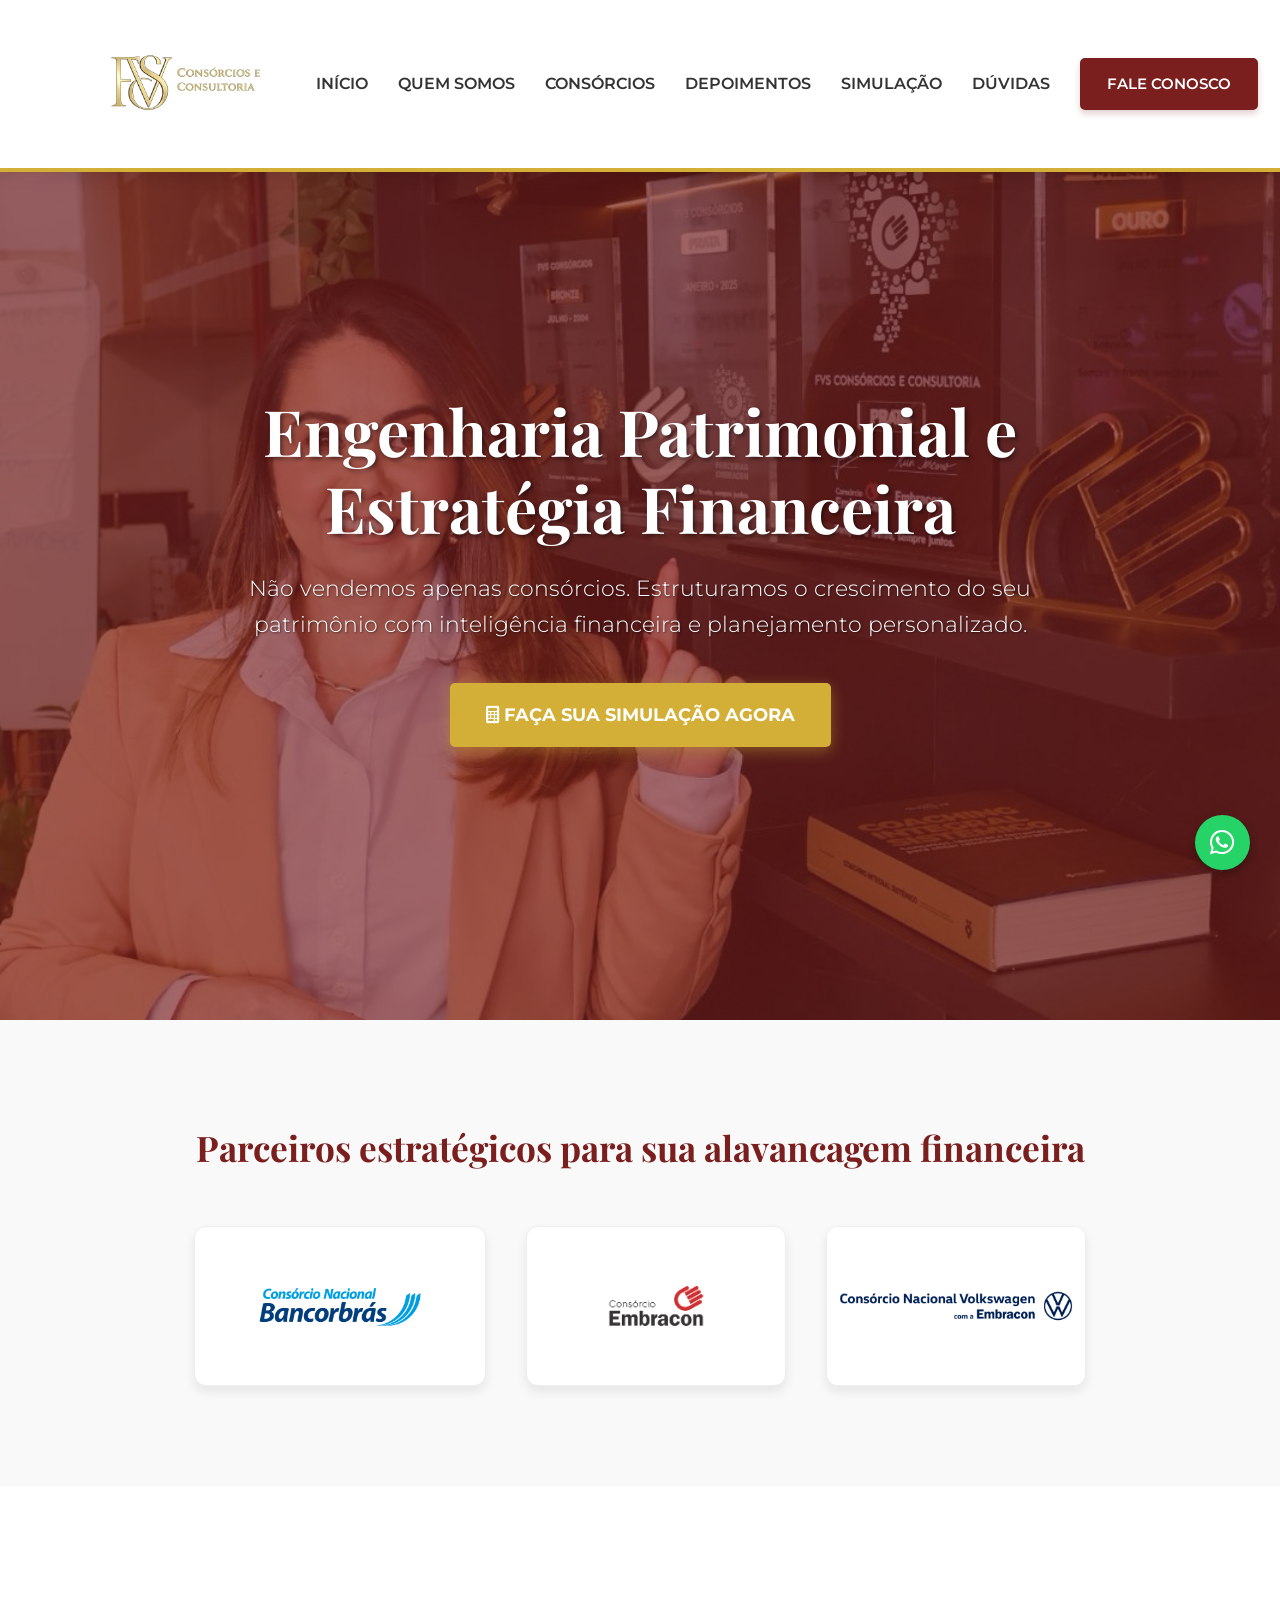
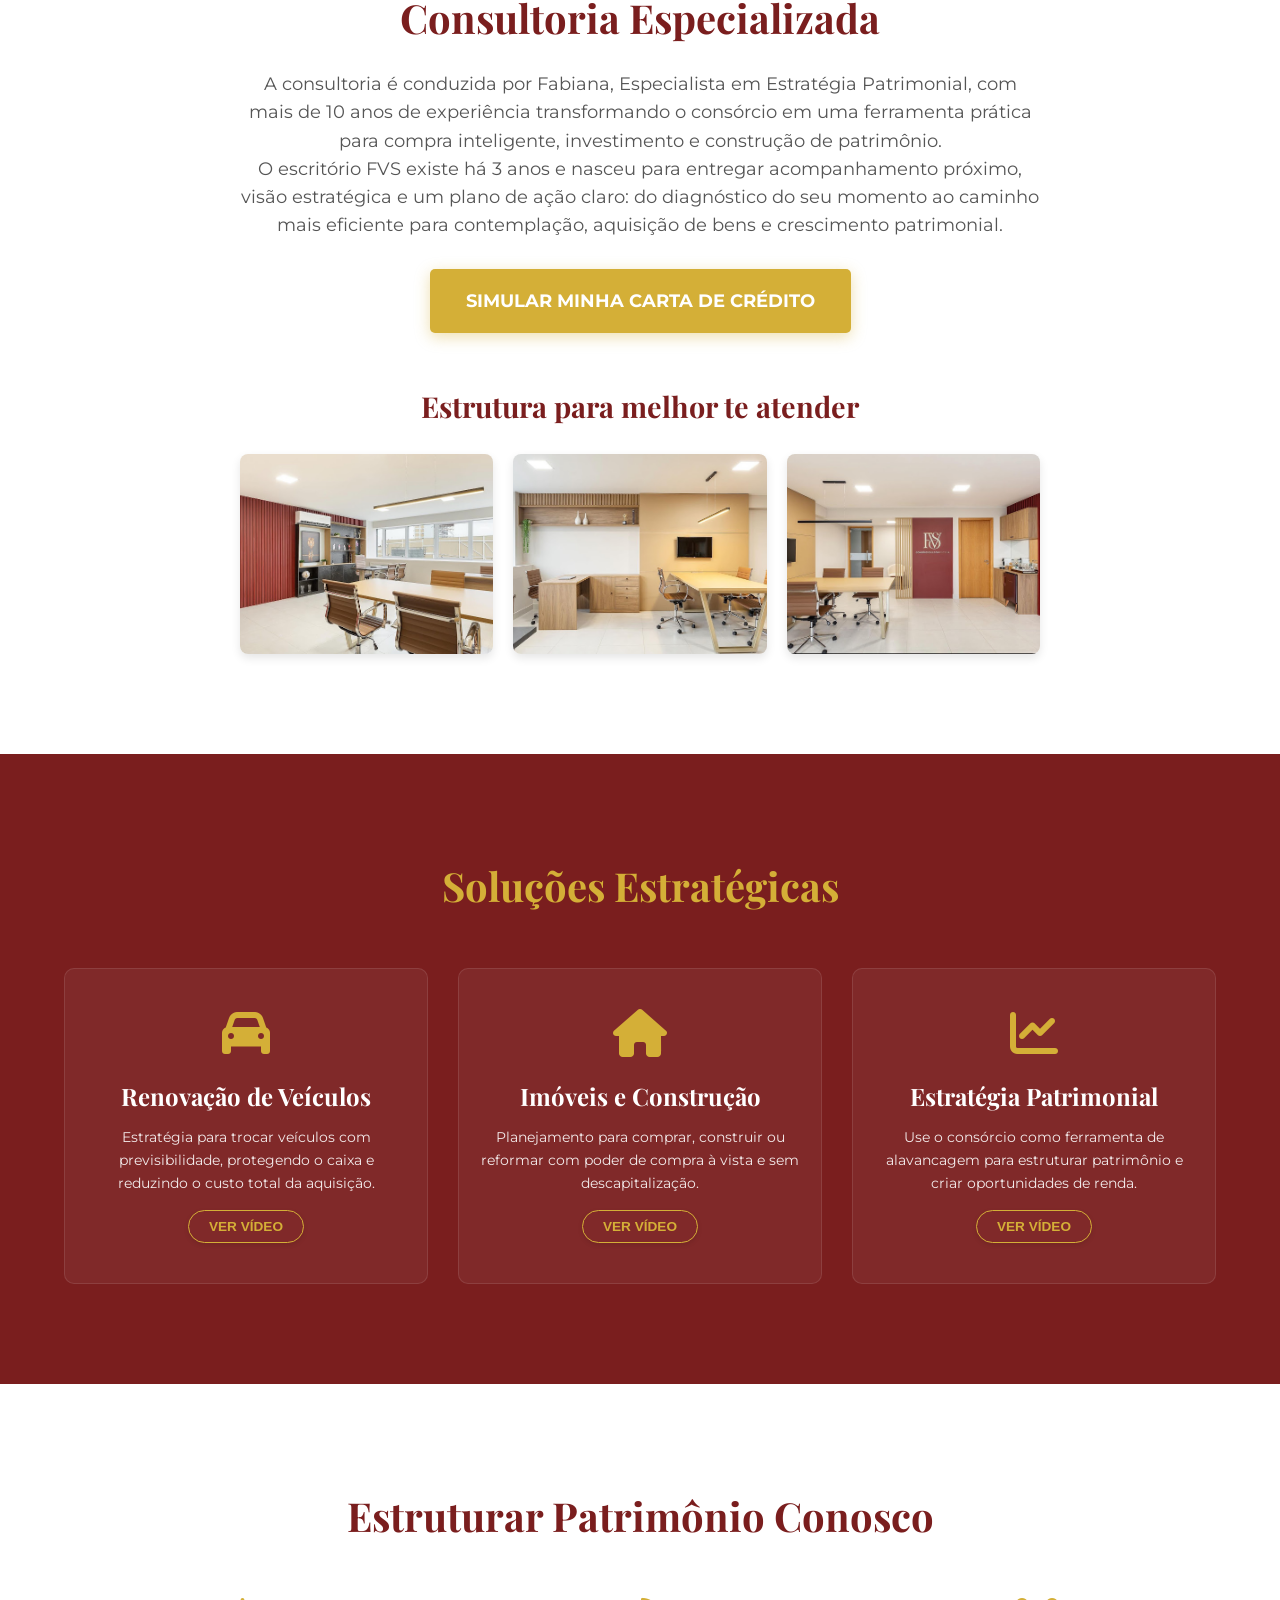
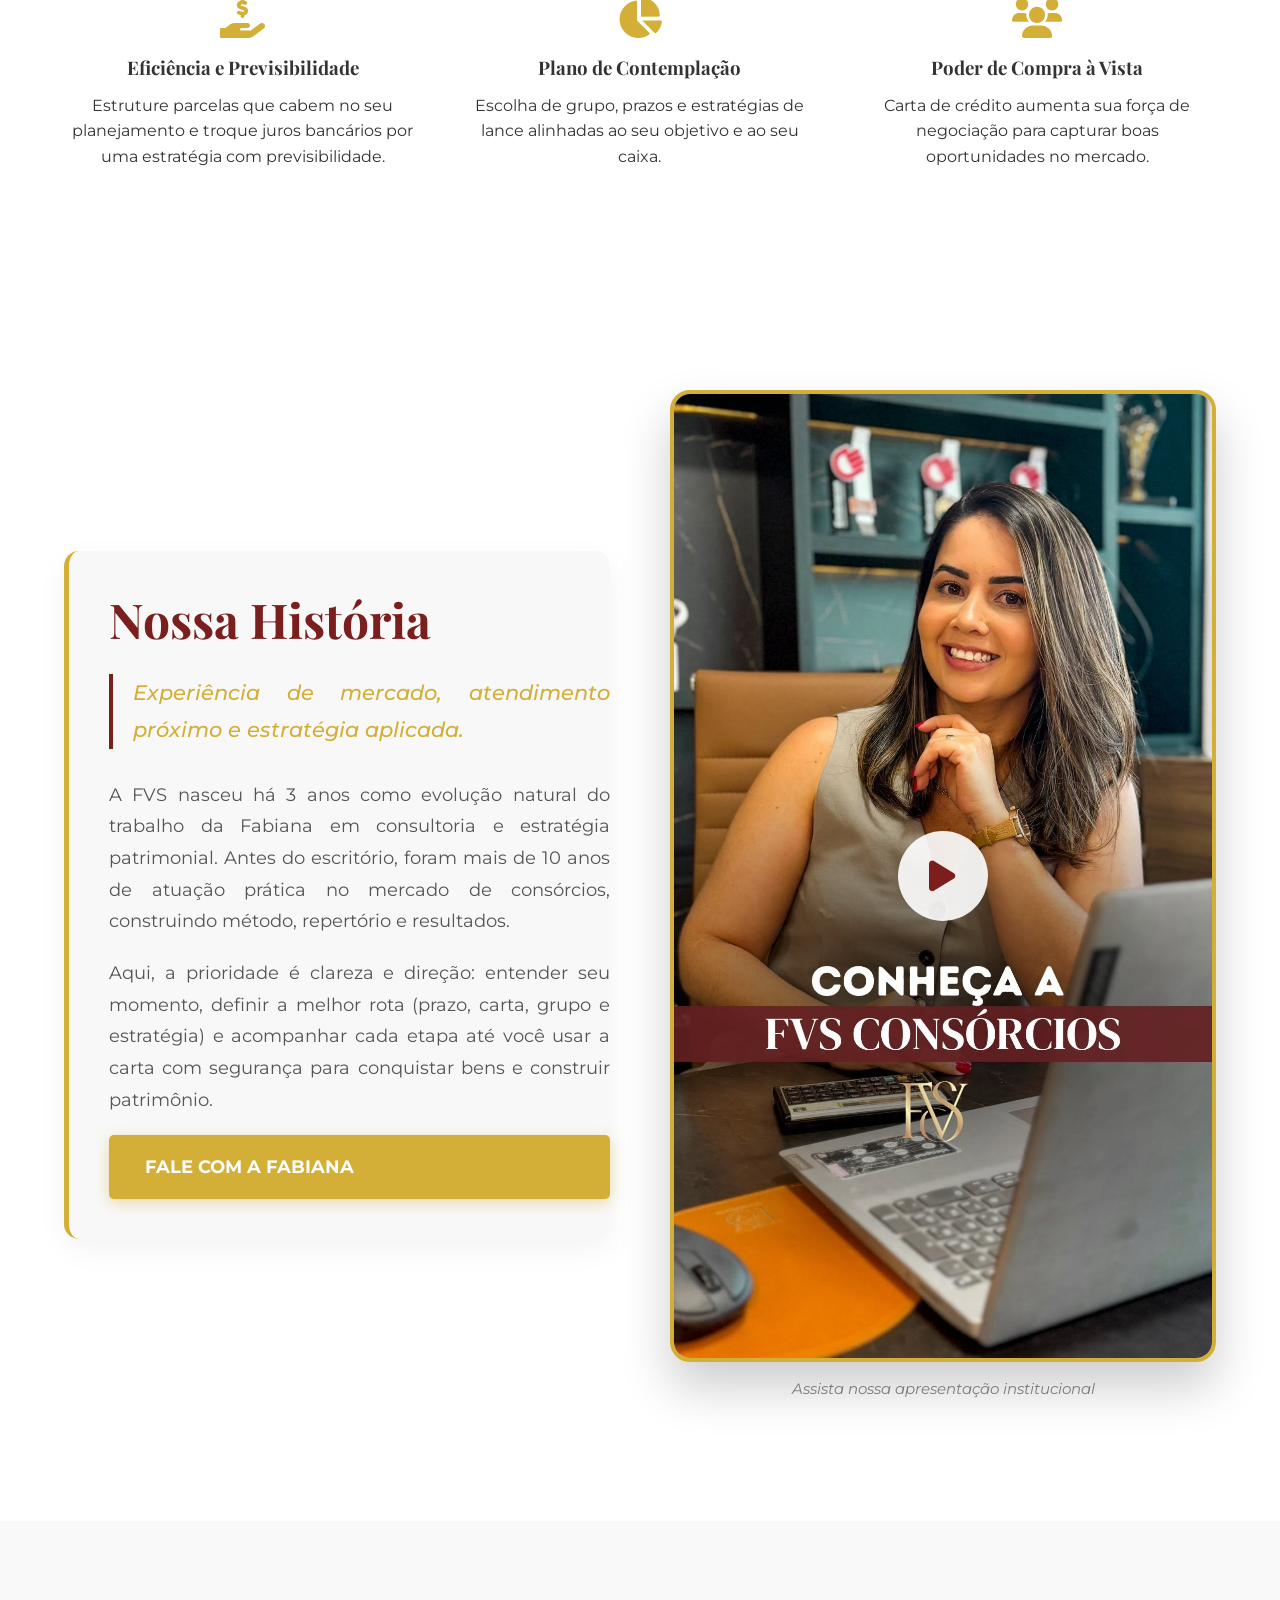
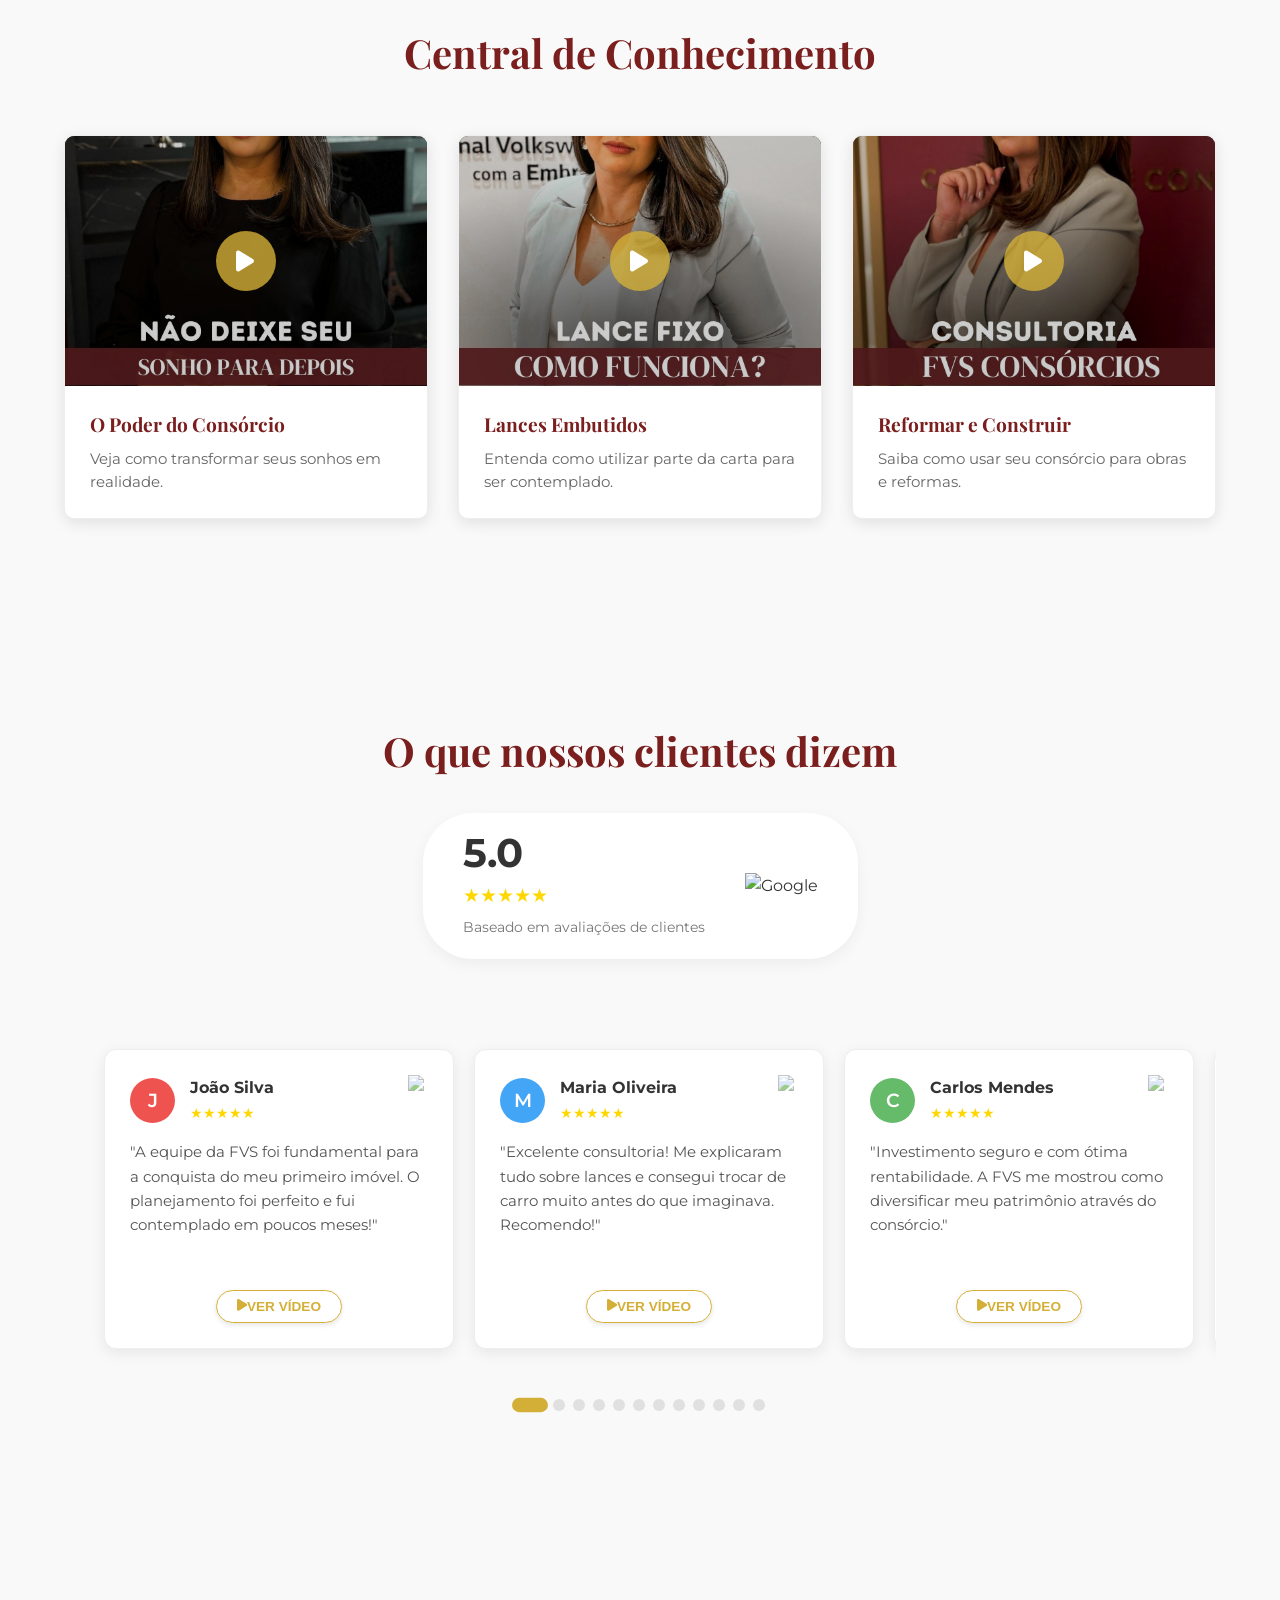
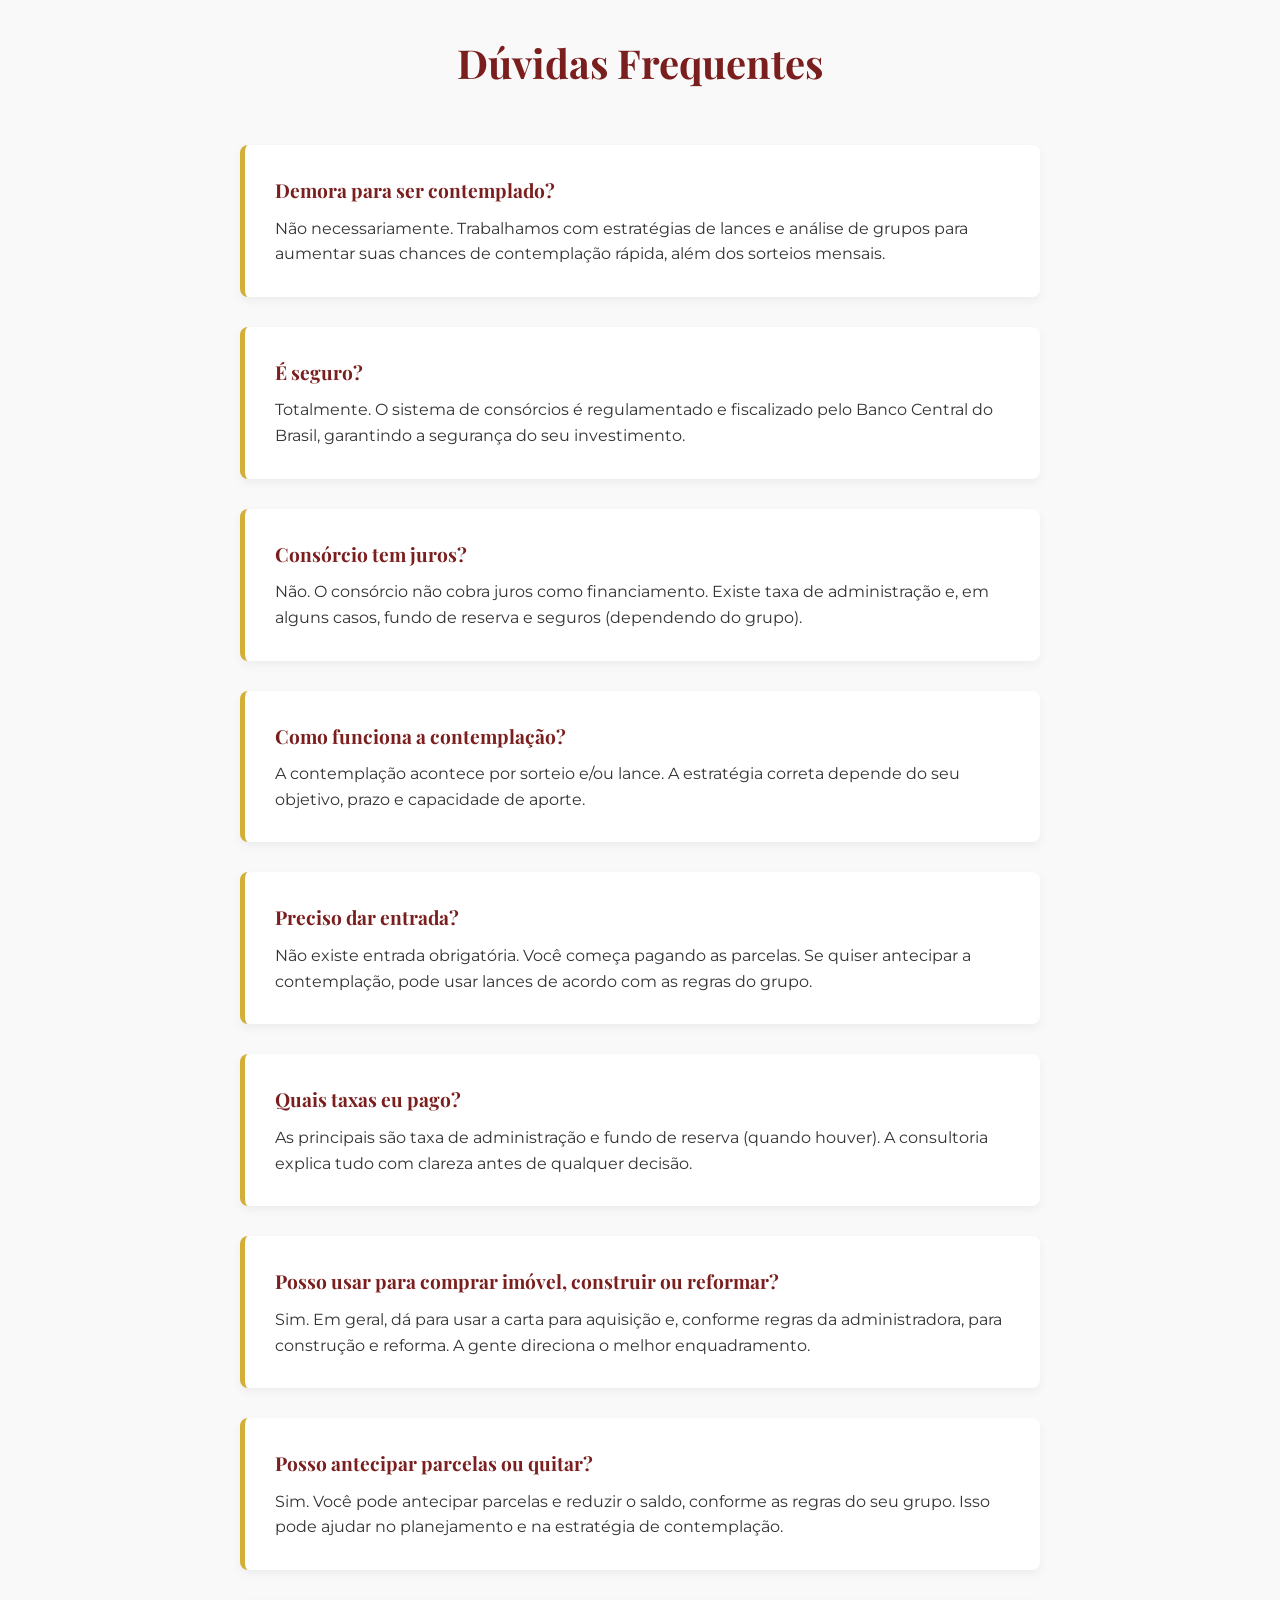
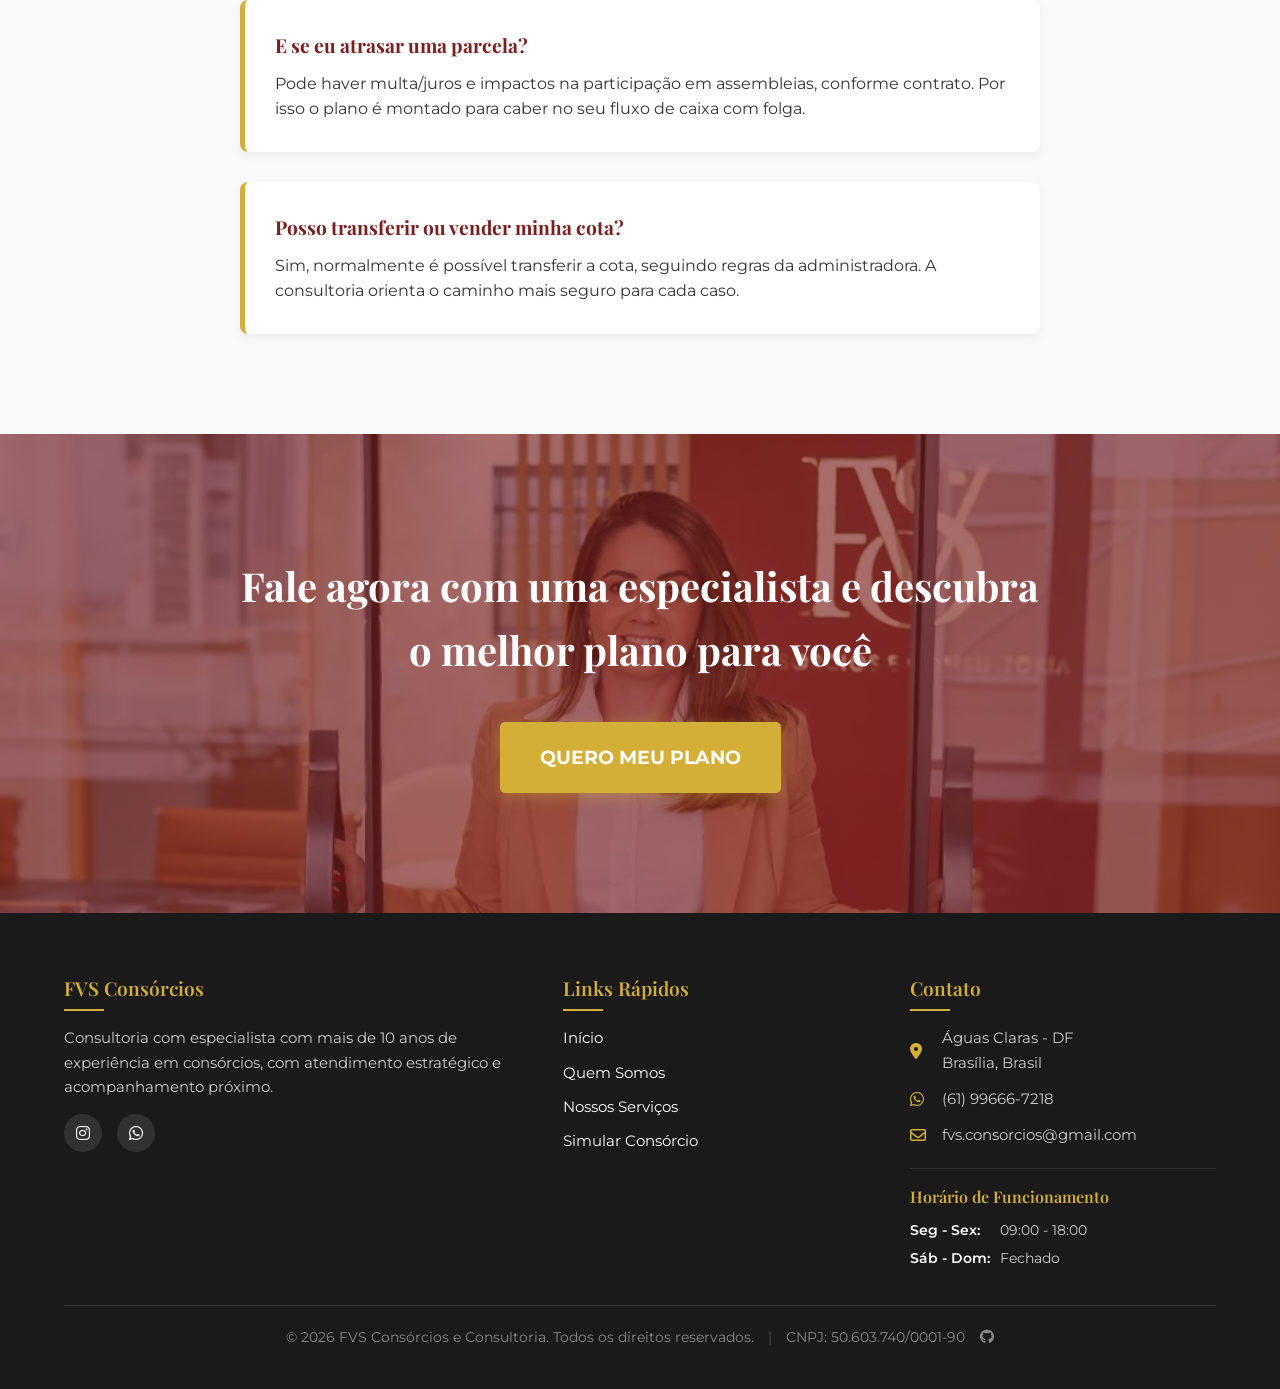
==== commit 1ea7b65f: "Add files via upload Integração com o CRM e atualização no Simulador." ====
--- a/Projeto FVS/index.html
+++ b/Projeto FVS/index.html
@@ -1,6 +1,7 @@
 <!DOCTYPE html>
 <html lang="pt-br">
 <head>
+    <script>(function(w,d,s,l,i){w[l]=w[l]||[];w[l].push({'gtm.start':new Date().getTime(),event:'gtm.js'});var f=d.getElementsByTagName(s)[0],j=d.createElement(s),dl=l!='dataLayer'?'&l='+l:'';j.async=true;j.src='https://www.googletagmanager.com/gtm.js?id='+i+dl;f.parentNode.insertBefore(j,f);})(window,document,'script','dataLayer','GTM-TNBC3ZDF');</script>
     <meta charset="UTF-8">
     <meta name="viewport" content="width=device-width, initial-scale=1.0">
     <title>FVS Consórcios e Consultoria | Sua Aliada no Alcance de Objetivos</title>
@@ -37,6 +38,7 @@
     <link rel="stylesheet" href="https://cdnjs.cloudflare.com/ajax/libs/font-awesome/6.0.0/css/all.min.css">
 </head>
 <body>
+    <noscript><iframe src="https://www.googletagmanager.com/ns.html?id=GTM-TNBC3ZDF" height="0" width="0" style="display:none;visibility:hidden"></iframe></noscript>
 
     <!-- Header / Nav -->
     <header class="navbar">
@@ -71,8 +73,8 @@
         <div class="container hero-content">
             <h1 class="animate-on-scroll">Engenharia Patrimonial e Estratégia Financeira</h1>
             <p class="animate-on-scroll">Não vendemos apenas consórcios. Estruturamos o crescimento do seu patrimônio com inteligência financeira e planejamento personalizado.</p>
-            <a href="https://wa.me/5561996667218?text=Ol%C3%A1%2C%20gostaria%20de%20uma%20consultoria%20estrat%C3%A9gica%20sobre%20cons%C3%B3rcio" class="btn-primary animate-on-scroll" target="_blank" rel="noopener noreferrer">
-                <i class="fab fa-whatsapp"></i> Agendar Consultoria Gratuita
+            <a href="simulacao.html" class="btn-primary animate-on-scroll">
+                <i class="fas fa-calculator"></i> Faça sua simulação agora
             </a>
         </div>
     </section>
@@ -104,7 +106,7 @@
                 <p class="animate-on-scroll">O escritório FVS existe há 3 anos e nasceu para entregar acompanhamento próximo, visão estratégica e um plano de ação claro: do diagnóstico do seu momento ao caminho mais eficiente para contemplação, aquisição de bens e crescimento patrimonial.</p>
                 
                 <div class="about-actions animate-on-scroll">
-                    <a href="simulacao.html" class="btn-primary">Faça sua simulação agora</a>
+                    <a href="simulacao.html" class="btn-primary">Simular minha carta de crédito</a>
                 </div>
 
                 <div class="office-gallery animate-on-scroll">
--- a/Projeto FVS/style.css
+++ b/Projeto FVS/style.css
@@ -76,7 +76,7 @@
 }
 
 .logo img {
-    height: 120px;
+    height: 168px;
     width: auto;
     max-width: 320px;
     display: block;
@@ -207,6 +207,7 @@
     color: var(--text-color);
     text-transform: uppercase;
     position: relative;
+    white-space: nowrap;
 }
 
 .nav-menu a::after {
@@ -247,6 +248,14 @@
     box-shadow: 0 4px 6px rgba(122, 30, 30, 0.2);
     white-space: nowrap; /* Prevent text wrapping */
     display: inline-block;
+}
+
+.nav-menu a.btn-outline {
+    color: var(--white);
+}
+
+.nav-menu a.btn-outline:hover {
+    color: var(--white);
 }
 
 .btn-outline:hover {
@@ -1527,7 +1536,7 @@
     }
 
     .logo img {
-        height: 85px; /* Increased from 60px for better visibility */
+        height: 120px;
         position: static; /* Remove absolute positioning */
         transform: none;
         top: 0;
@@ -1535,10 +1544,10 @@
 
     .nav-menu {
         position: fixed;
-        top: 105px; /* Adjusted based on new header height */
+        top: 154px;
         left: -100%;
         width: 100%;
-        height: calc(100vh - 105px);
+        height: calc(100vh - 154px);
         background: var(--white);
         flex-direction: column;
         align-items: center;
@@ -1575,14 +1584,14 @@
 
     /* Simulation Page Mobile */
     .simulation-page {
-        padding-top: 120px; /* Increased slightly to clear larger header */
+        padding-top: 160px;
         padding-bottom: 40px;
         align-items: flex-start; /* Reset alignment */
         min-height: auto; /* Remove full height on mobile */
     }
 
     .hero {
-        margin-top: 105px;
+        margin-top: 140px;
     }
 
     .simulation-container {
@@ -1622,7 +1631,7 @@
     /* Hero Mobile Fixes */
     .hero {
         margin-top: 0;
-        padding-top: 130px; /* Account for fixed header + spacing */
+        padding-top: 170px;
         height: auto; /* Let content dictate height */
         min-height: 100vh;
         background-attachment: scroll; /* Better mobile performance */
@@ -1739,6 +1748,54 @@
     box-shadow: inset 0 0 20px rgba(0,0,0,0.03);
 }
 
+.result-row {
+    font-size: 1.2rem;
+    margin-bottom: 20px;
+    color: #555;
+    display: flex;
+    justify-content: space-between;
+    align-items: center;
+    border-bottom: 1px dashed #ddd;
+    padding-bottom: 15px;
+    gap: 15px;
+}
+
+.result-row:last-of-type {
+    border-bottom: none;
+    margin-bottom: 0;
+    padding-bottom: 0;
+}
+
+.result-label {
+    white-space: nowrap;
+}
+
+.result-row-payment {
+    align-items: flex-start;
+}
+
+.payment-details {
+    display: flex;
+    flex-direction: column;
+    gap: 10px;
+    align-items: flex-end;
+    text-align: right;
+}
+
+.payment-row {
+    display: flex;
+    justify-content: space-between;
+    align-items: baseline;
+    gap: 12px;
+    width: 100%;
+}
+
+.payment-label {
+    font-size: 1rem;
+    color: #666;
+    font-weight: 600;
+}
+
 .result-card p {
     font-size: 1.2rem;
     margin-bottom: 20px;
@@ -1773,3 +1830,51 @@
     padding: 0;
     border: none;
 }
+
+@media (max-width: 520px) {
+    .simulation-result {
+        padding: 25px 18px;
+    }
+
+    .result-card {
+        padding: 20px;
+    }
+
+    .result-row {
+        flex-direction: column;
+        align-items: flex-start;
+        gap: 8px;
+    }
+
+    .result-row strong {
+        font-size: 1.35rem;
+    }
+
+    .result-label {
+        white-space: normal;
+    }
+
+    .payment-details {
+        align-items: flex-start;
+        text-align: left;
+        width: 100%;
+    }
+
+    .payment-row {
+        width: 100%;
+    }
+
+    .payment-label {
+        font-size: 0.95rem;
+    }
+}
+
+@media (max-width: 380px) {
+    .value-text-input {
+        width: 120px;
+    }
+
+    .currency-prefix {
+        font-size: 1.3rem;
+    }
+}
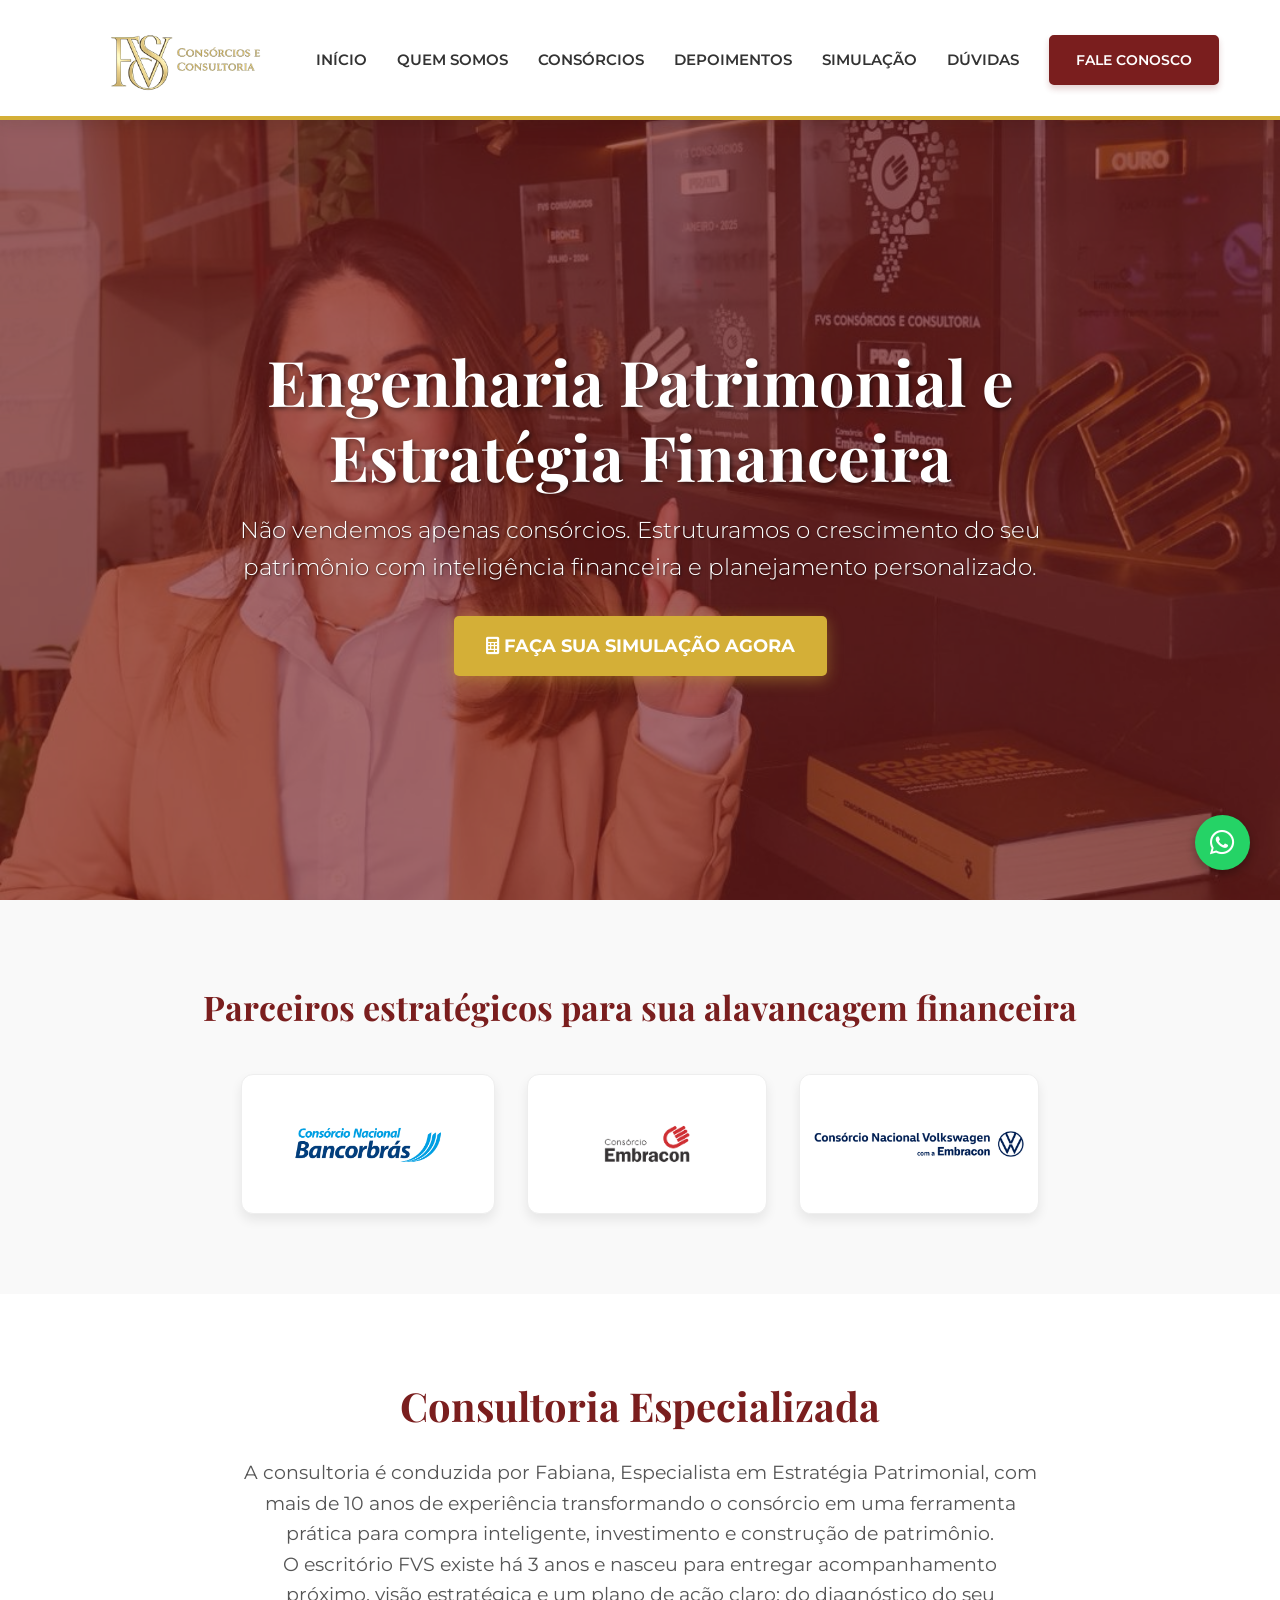
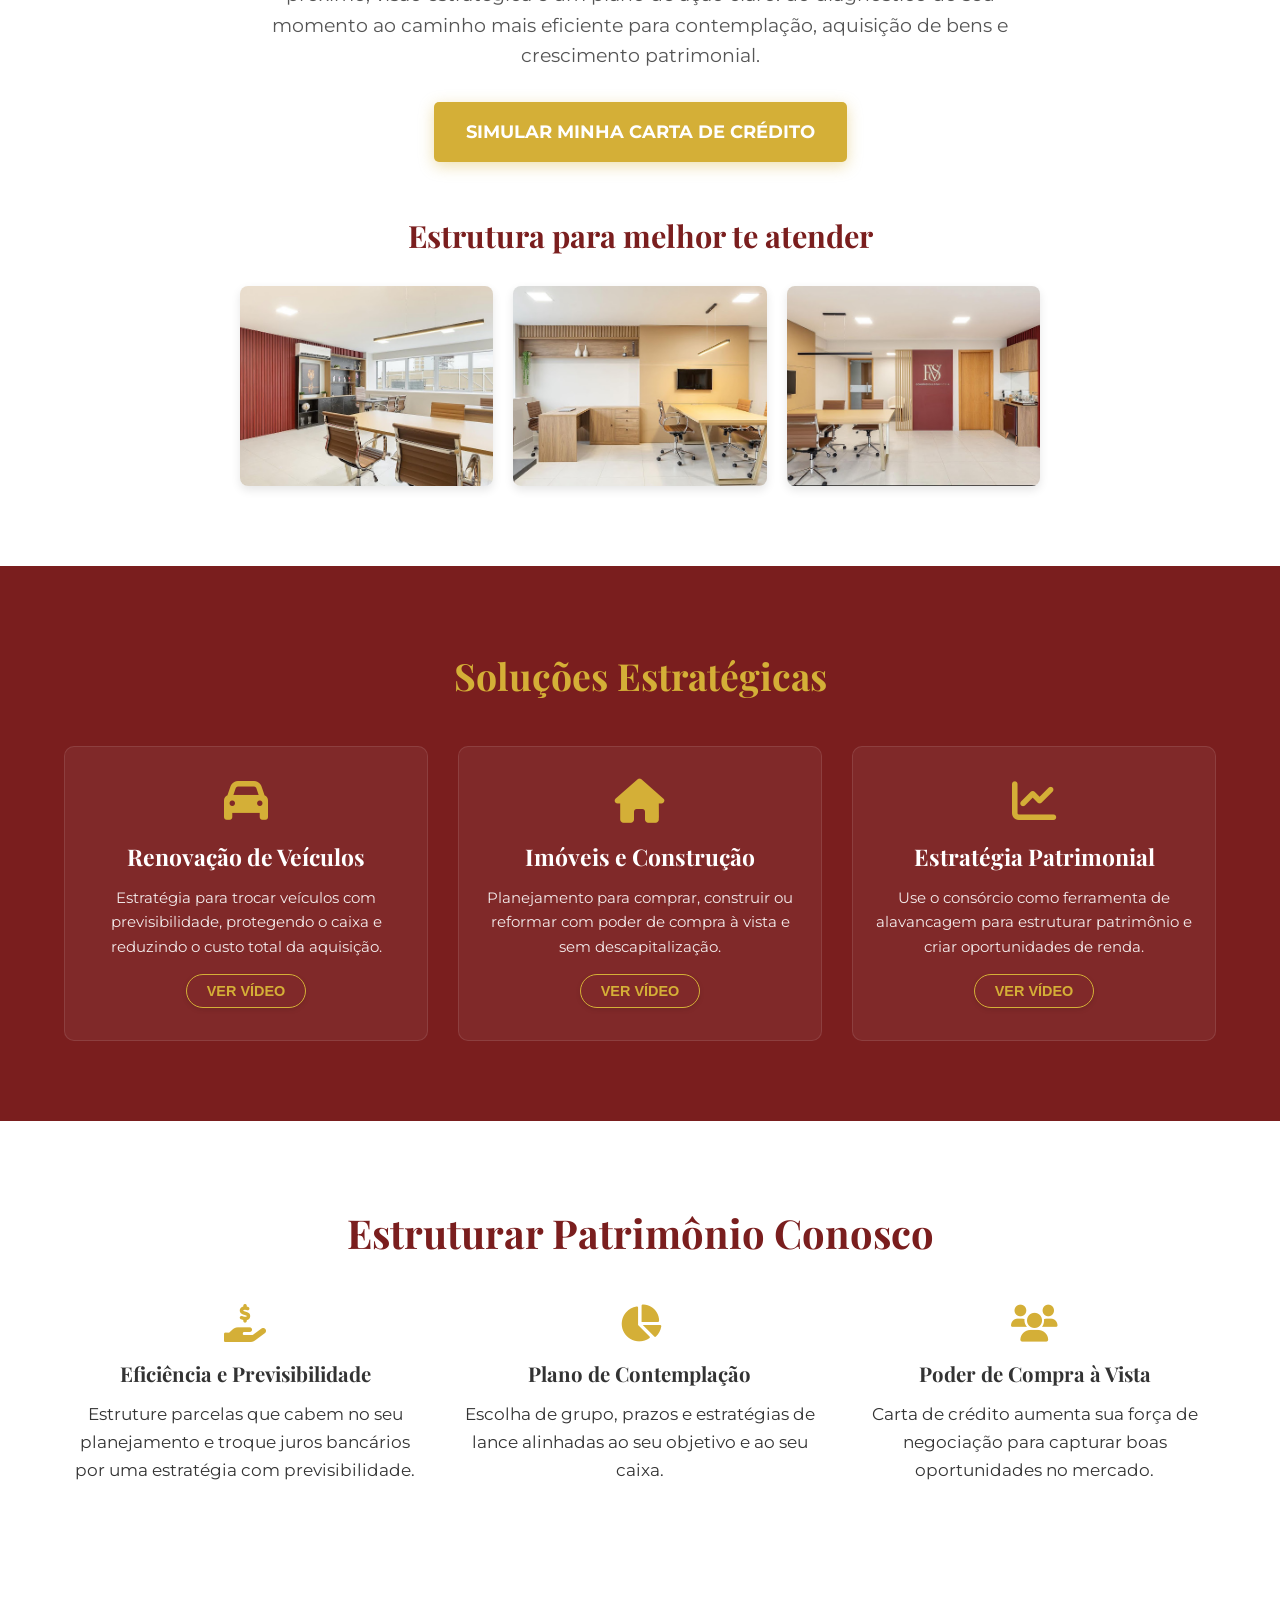
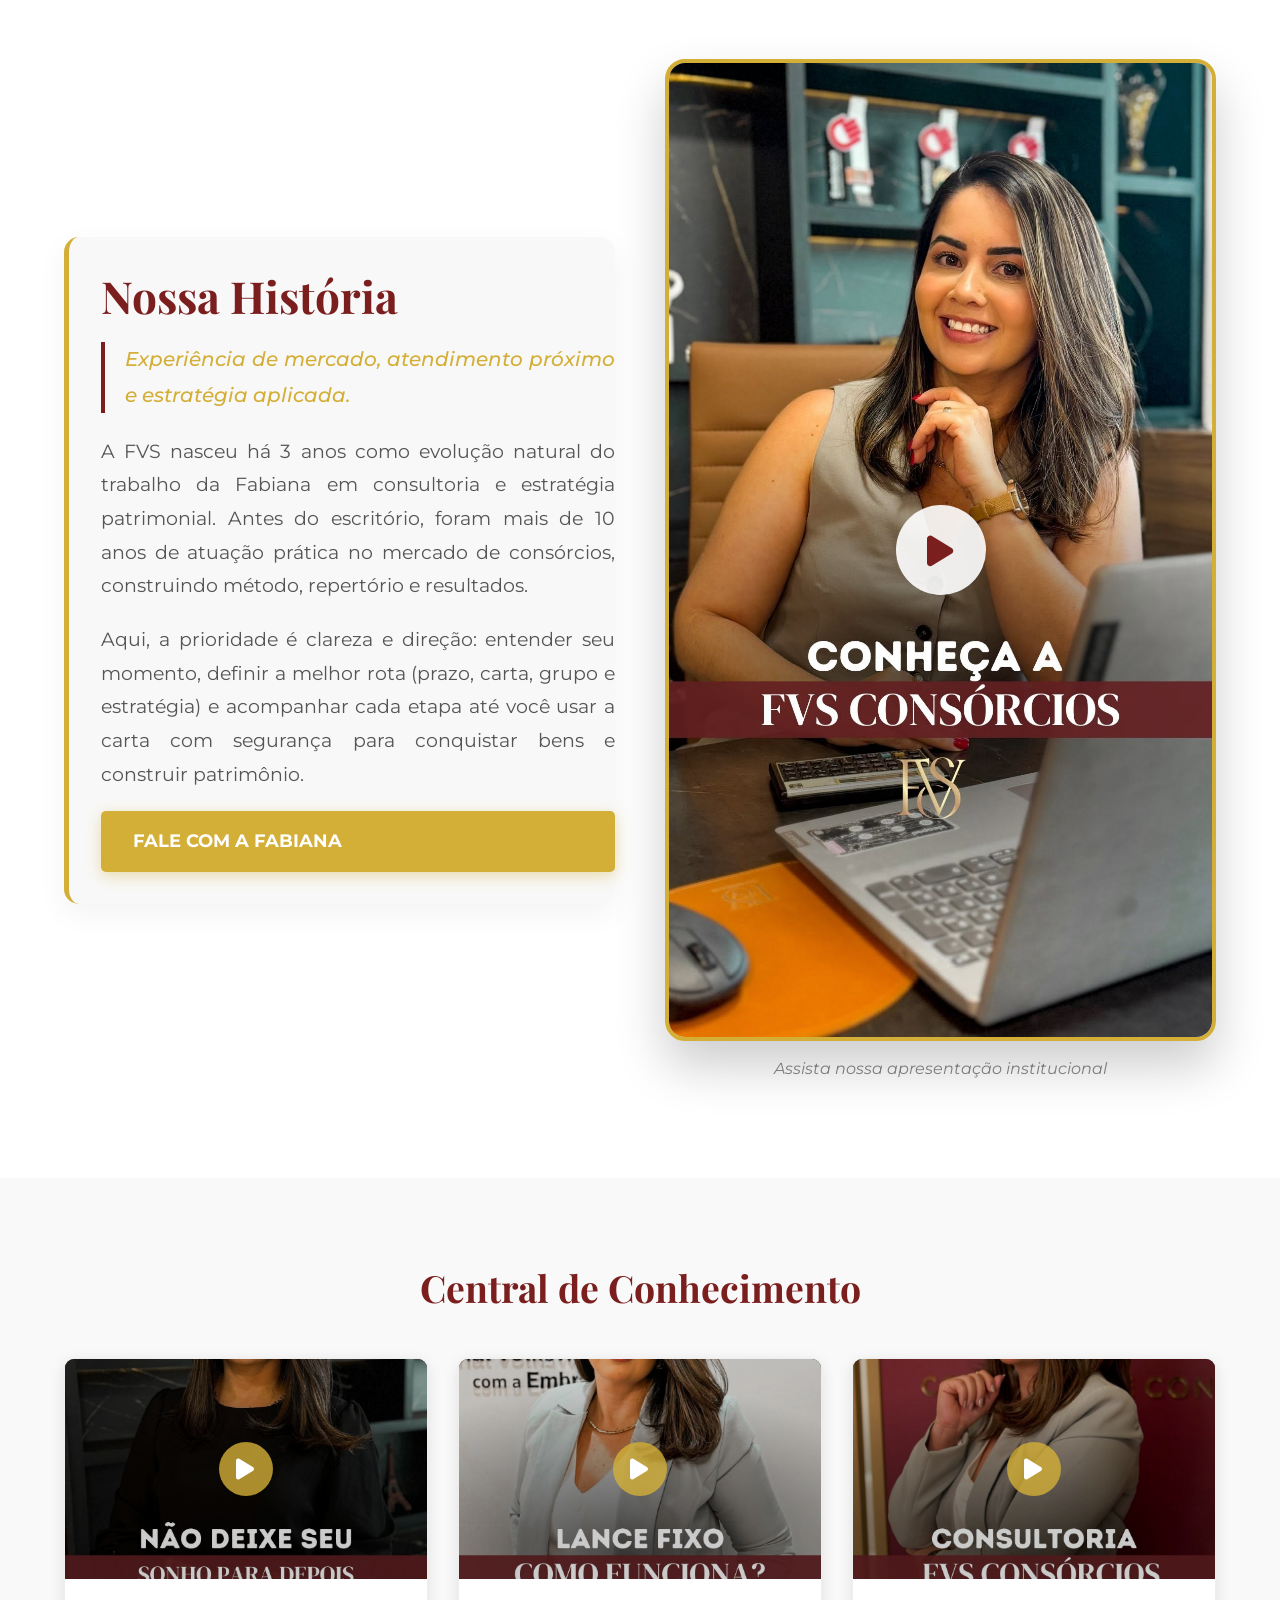
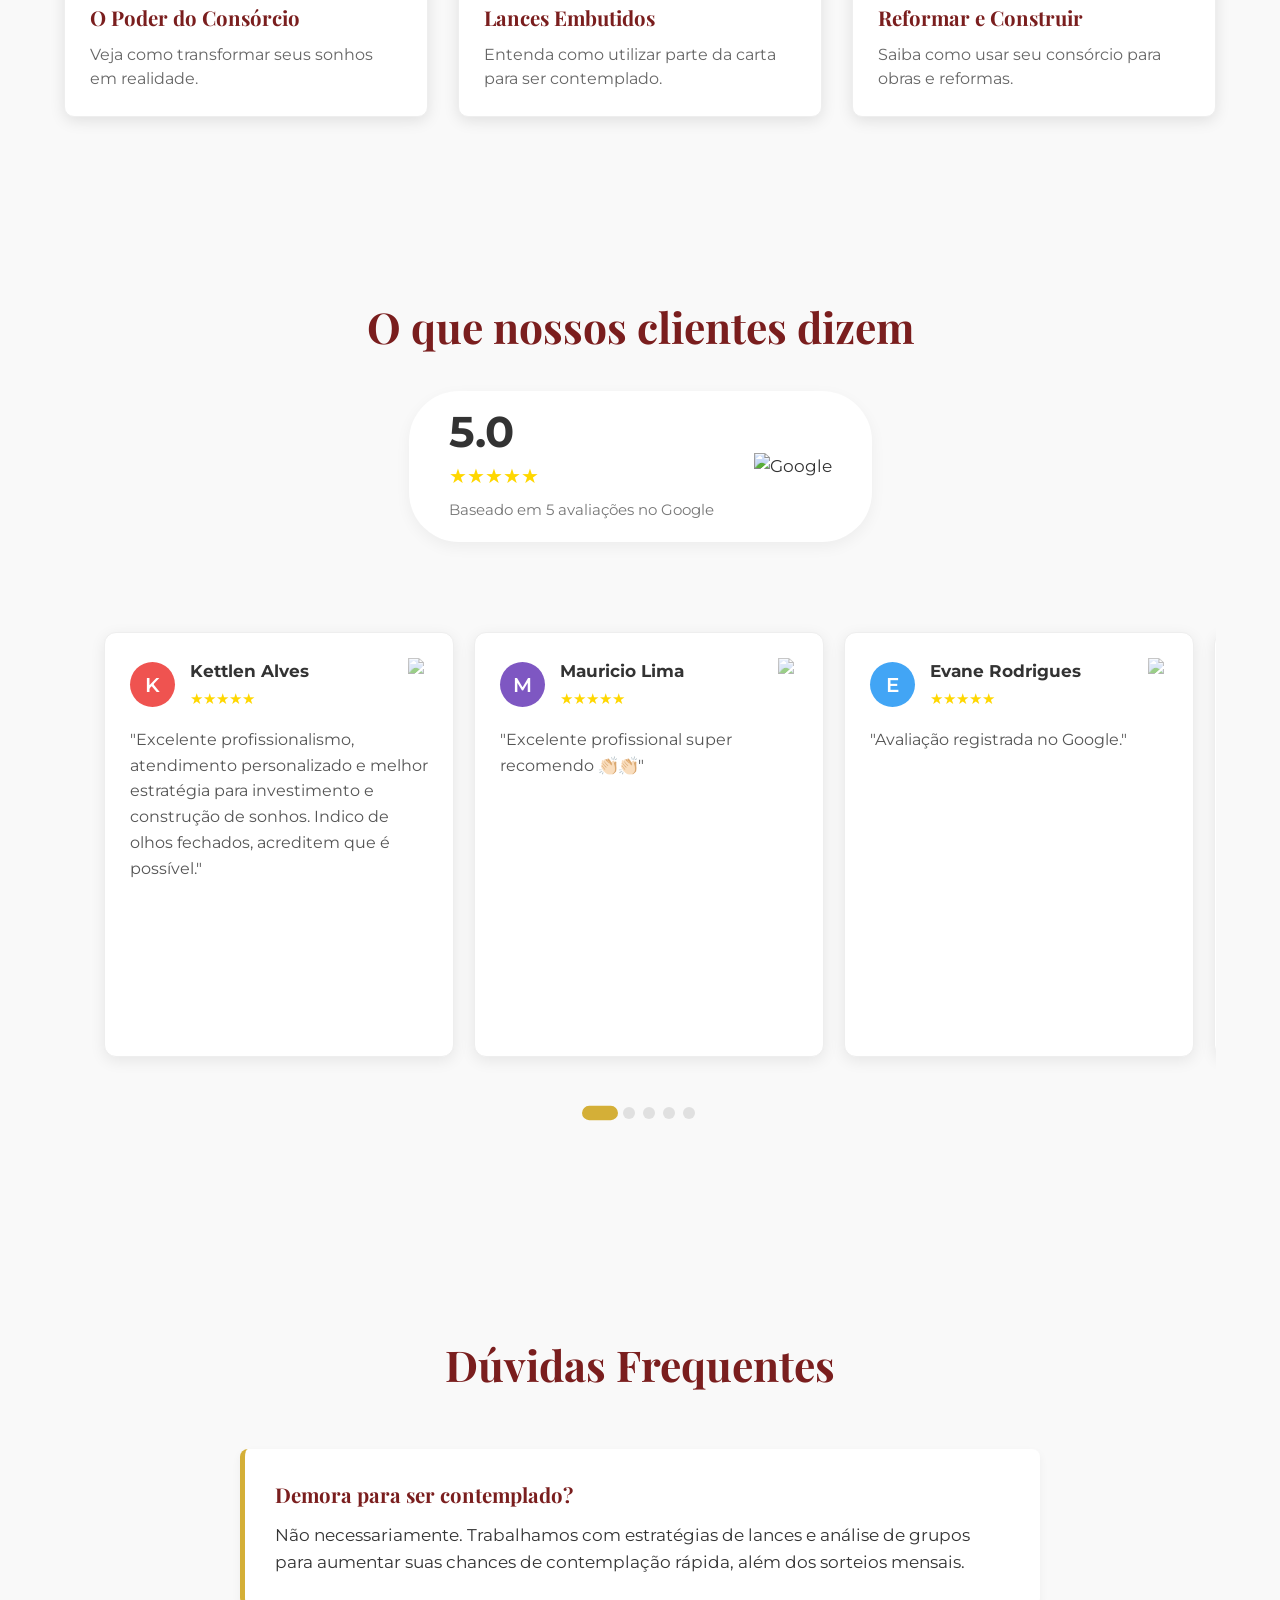
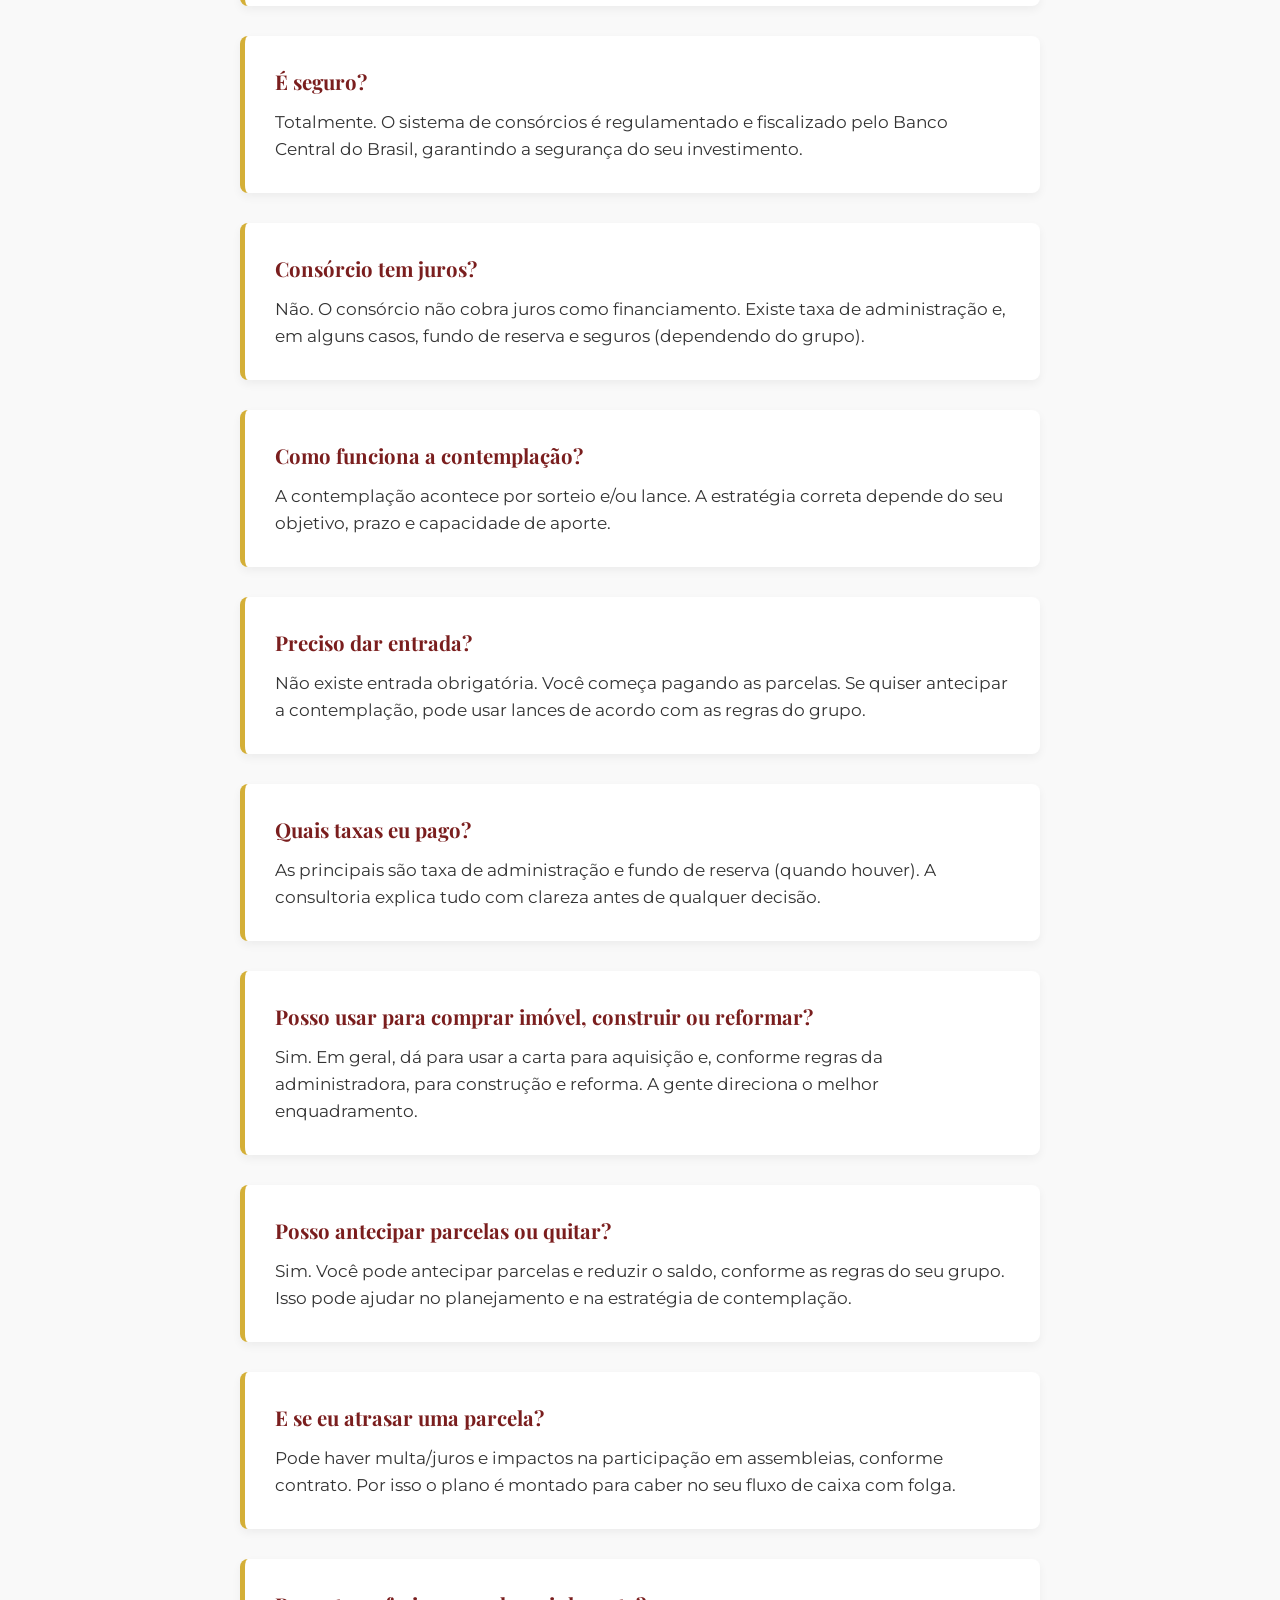
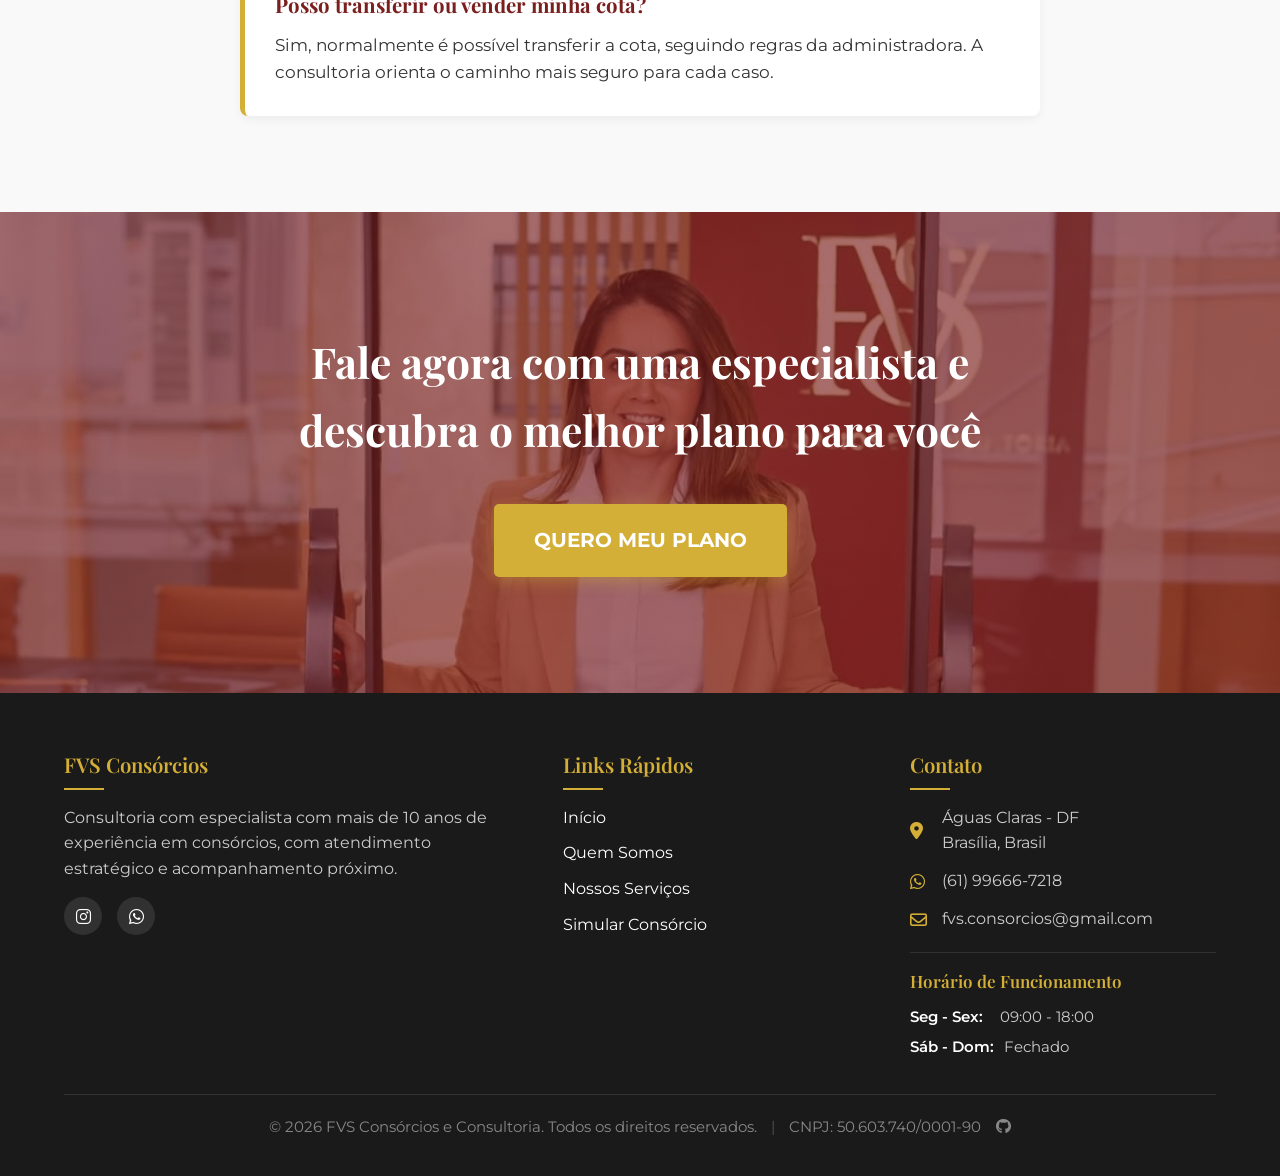
==== commit bda8d0a8: "Add files via upload" ====
--- a/Projeto FVS/index.html
+++ b/Projeto FVS/index.html
@@ -269,7 +269,7 @@
                 <div class="rating-badge">
                     <span class="rating-score">5.0</span>
                     <div class="rating-stars">★★★★★</div>
-                    <span class="rating-count">Baseado em avaliações de clientes</span>
+                    <span class="rating-count">Baseado em 5 avaliações no Google</span>
                 </div>
                 <div class="google-logo-container">
                     <img src="https://upload.wikimedia.org/wikipedia/commons/2/2f/Google_2015_logo.svg" alt="Google" class="google-logo">
@@ -281,194 +281,67 @@
                     <!-- Card 1 -->
                     <div class="google-card">
                         <div class="card-header">
-                            <div class="author-avatar" style="background-color: #ef5350;">J</div>
+                            <div class="author-avatar" style="background-color: #ef5350;">K</div>
                             <div class="author-meta">
-                                <h4>João Silva</h4>
+                                <h4>Kettlen Alves</h4>
                                 <div class="stars-small">★★★★★</div>
                             </div>
                             <img src="https://upload.wikimedia.org/wikipedia/commons/c/c1/Google_%22G%22_logo.svg" class="google-icon-small" alt="G">
                         </div>
-                        <p class="review-text">"A equipe da FVS foi fundamental para a conquista do meu primeiro imóvel. O planejamento foi perfeito e fui contemplado em poucos meses!"</p>
-                        <button class="btn-link video-trigger-small" data-video="imagens/incentivo de consorcio.mp4" onclick="event.preventDefault();">
-                            <i class="fas fa-play"></i> Ver vídeo
-                        </button>
+                        <p class="review-text">"Excelente profissionalismo, atendimento personalizado e melhor estratégia para investimento e construção de sonhos. Indico de olhos fechados, acreditem que é possível."</p>
                     </div>
 
                     <!-- Card 2 -->
                     <div class="google-card">
                         <div class="card-header">
-                            <div class="author-avatar" style="background-color: #42a5f5;">M</div>
+                            <div class="author-avatar" style="background-color: #7e57c2;">M</div>
                             <div class="author-meta">
-                                <h4>Maria Oliveira</h4>
+                                <h4>Mauricio Lima</h4>
                                 <div class="stars-small">★★★★★</div>
                             </div>
                             <img src="https://upload.wikimedia.org/wikipedia/commons/c/c1/Google_%22G%22_logo.svg" class="google-icon-small" alt="G">
                         </div>
-                        <p class="review-text">"Excelente consultoria! Me explicaram tudo sobre lances e consegui trocar de carro muito antes do que imaginava. Recomendo!"</p>
-                        <button class="btn-link video-trigger-small" data-video="imagens/consorcio de carro.mp4" onclick="event.preventDefault();">
-                            <i class="fas fa-play"></i> Ver vídeo
-                        </button>
+                        <p class="review-text">"Excelente profissional super recomendo 👏🏻👏🏻"</p>
                     </div>
 
                     <!-- Card 3 -->
                     <div class="google-card">
                         <div class="card-header">
-                            <div class="author-avatar" style="background-color: #66bb6a;">C</div>
+                            <div class="author-avatar" style="background-color: #42a5f5;">E</div>
                             <div class="author-meta">
-                                <h4>Carlos Mendes</h4>
+                                <h4>Evane Rodrigues</h4>
                                 <div class="stars-small">★★★★★</div>
                             </div>
                             <img src="https://upload.wikimedia.org/wikipedia/commons/c/c1/Google_%22G%22_logo.svg" class="google-icon-small" alt="G">
                         </div>
-                        <p class="review-text">"Investimento seguro e com ótima rentabilidade. A FVS me mostrou como diversificar meu patrimônio através do consórcio."</p>
-                        <button class="btn-link video-trigger-small" data-video="imagens/consultoria consorcio.mp4" onclick="event.preventDefault();">
-                            <i class="fas fa-play"></i> Ver vídeo
-                        </button>
-                    </div>
-
-                    <!-- Card 4 -->
-                    <div class="google-card">
-                        <div class="card-header">
-                            <div class="author-avatar" style="background-color: #ab47bc;">A</div>
-                            <div class="author-meta">
-                                <h4>Ana Paula</h4>
-                                <div class="stars-small">★★★★★</div>
-                            </div>
-                            <img src="https://upload.wikimedia.org/wikipedia/commons/c/c1/Google_%22G%22_logo.svg" class="google-icon-small" alt="G">
-                        </div>
-                        <p class="review-text">"Graças ao planejamento da Fabiana, consegui quitar meu financiamento e economizar muito dinheiro. Gratidão!"</p>
-                        <button class="btn-link video-trigger-small" data-video="imagens/lance fixo.mp4" onclick="event.preventDefault();">
-                            <i class="fas fa-play"></i> Ver vídeo
-                        </button>
-                    </div>
-
-                    <!-- Card 5 -->
-                    <div class="google-card">
-                        <div class="card-header">
-                            <div class="author-avatar" style="background-color: #ff7043;">R</div>
-                            <div class="author-meta">
-                                <h4>Roberto Souza</h4>
-                                <div class="stars-small">★★★★★</div>
-                            </div>
-                            <img src="https://upload.wikimedia.org/wikipedia/commons/c/c1/Google_%22G%22_logo.svg" class="google-icon-small" alt="G">
-                        </div>
-                        <p class="review-text">"Profissionalismo ímpar. A transparência na explicação sobre as taxas e prazos me deu total segurança para fechar."</p>
-                        <button class="btn-link video-trigger-small" data-video="imagens/Video de apresentação da empresa.mp4" onclick="event.preventDefault();">
-                            <i class="fas fa-play"></i> Ver vídeo
-                        </button>
-                    </div>
-
-                    <!-- Card 6 -->
-                    <div class="google-card">
-                        <div class="card-header">
-                            <div class="author-avatar" style="background-color: #26c6da;">F</div>
-                            <div class="author-meta">
-                                <h4>Fernanda Lima</h4>
-                                <div class="stars-small">★★★★★</div>
-                            </div>
-                            <img src="https://upload.wikimedia.org/wikipedia/commons/c/c1/Google_%22G%22_logo.svg" class="google-icon-small" alt="G">
-                        </div>
-                        <p class="review-text">"Atendimento personalizado de verdade. Não é robô, é gente cuidando da gente. Recomendo de olhos fechados."</p>
-                        <button class="btn-link video-trigger-small" data-video="imagens/consultoria consorcio.mp4" onclick="event.preventDefault();">
-                            <i class="fas fa-play"></i> Ver vídeo
-                        </button>
-                    </div>
-
-                    <!-- Card 7 -->
-                    <div class="google-card">
-                        <div class="card-header">
-                            <div class="author-avatar" style="background-color: #ffa726;">R</div>
-                            <div class="author-meta">
-                                <h4>Ricardo Alves</h4>
-                                <div class="stars-small">★★★★★</div>
-                            </div>
-                            <img src="https://upload.wikimedia.org/wikipedia/commons/c/c1/Google_%22G%22_logo.svg" class="google-icon-small" alt="G">
-                        </div>
-                        <p class="review-text">"Melhor estratégia para quem quer construir patrimônio sem pagar juros bancários. A FVS é especialista nisso."</p>
-                        <button class="btn-link video-trigger-small" data-video="imagens/thum o poder do consorcio.jpg" onclick="event.preventDefault();">
-                            <i class="fas fa-play"></i> Ver vídeo
-                        </button>
-                    </div>
-
-                    <!-- Card 8 -->
-                    <div class="google-card">
-                        <div class="card-header">
-                            <div class="author-avatar" style="background-color: #7e57c2;">P</div>
-                            <div class="author-meta">
-                                <h4>Patricia Gomes</h4>
-                                <div class="stars-small">★★★★★</div>
-                            </div>
-                            <img src="https://upload.wikimedia.org/wikipedia/commons/c/c1/Google_%22G%22_logo.svg" class="google-icon-small" alt="G">
-                        </div>
-                        <p class="review-text">"Nunca imaginei que consórcio pudesse ser tão vantajoso. A consultoria me abriu os olhos para novas possibilidades de investimento."</p>
-                        <button class="btn-link video-trigger-small" data-video="imagens/consultoria consorcio.mp4" onclick="event.preventDefault();">
-                            <i class="fas fa-play"></i> Ver vídeo
-                        </button>
-                    </div>
-
-                    <!-- Card 9 -->
-                    <div class="google-card">
-                        <div class="card-header">
-                            <div class="author-avatar" style="background-color: #26a69a;">L</div>
-                            <div class="author-meta">
-                                <h4>Lucas Martins</h4>
-                                <div class="stars-small">★★★★★</div>
-                            </div>
-                            <img src="https://upload.wikimedia.org/wikipedia/commons/c/c1/Google_%22G%22_logo.svg" class="google-icon-small" alt="G">
-                        </div>
-                        <p class="review-text">"Atendimento rápido e eficiente. Consegui minha carta de crédito para o caminhão da empresa em tempo recorde."</p>
-                        <button class="btn-link video-trigger-small" data-video="imagens/consorcio de carro.mp4" onclick="event.preventDefault();">
-                            <i class="fas fa-play"></i> Ver vídeo
-                        </button>
-                    </div>
-
-                    <!-- Card 10 -->
-                    <div class="google-card">
-                        <div class="card-header">
-                            <div class="author-avatar" style="background-color: #ec407a;">B</div>
-                            <div class="author-meta">
-                                <h4>Beatriz Costa</h4>
-                                <div class="stars-small">★★★★★</div>
-                            </div>
-                            <img src="https://upload.wikimedia.org/wikipedia/commons/c/c1/Google_%22G%22_logo.svg" class="google-icon-small" alt="G">
-                        </div>
-                        <p class="review-text">"A Fabiana é uma profissional incrível. Me ajudou a planejar a compra da minha casa própria com muita paciência e clareza."</p>
-                        <button class="btn-link video-trigger-small" data-video="imagens/incentivo de consorcio.mp4" onclick="event.preventDefault();">
-                            <i class="fas fa-play"></i> Ver vídeo
-                        </button>
-                    </div>
-
-                    <!-- Card 11 -->
-                    <div class="google-card">
-                        <div class="card-header">
-                            <div class="author-avatar" style="background-color: #5c6bc0;">G</div>
-                            <div class="author-meta">
-                                <h4>Gustavo Henrique</h4>
-                                <div class="stars-small">★★★★★</div>
-                            </div>
-                            <img src="https://upload.wikimedia.org/wikipedia/commons/c/c1/Google_%22G%22_logo.svg" class="google-icon-small" alt="G">
-                        </div>
-                        <p class="review-text">"Investimento inteligente. Já estou na minha terceira cota com a FVS e os resultados são sempre excelentes."</p>
-                        <button class="btn-link video-trigger-small" data-video="imagens/lance fixo.mp4" onclick="event.preventDefault();">
-                            <i class="fas fa-play"></i> Ver vídeo
-                        </button>
-                    </div>
-
-                    <!-- Card 12 -->
-                    <div class="google-card">
-                        <div class="card-header">
-                            <div class="author-avatar" style="background-color: #8d6e63;">S</div>
-                            <div class="author-meta">
-                                <h4>Sandra Regina</h4>
-                                <div class="stars-small">★★★★★</div>
-                            </div>
-                            <img src="https://upload.wikimedia.org/wikipedia/commons/c/c1/Google_%22G%22_logo.svg" class="google-icon-small" alt="G">
-                        </div>
-                        <p class="review-text">"Recomendo a todos! Transparência e honestidade são os pontos fortes da FVS Consórcios."</p>
-                        <button class="btn-link video-trigger-small" data-video="imagens/Video de apresentação da empresa.mp4" onclick="event.preventDefault();">
-                            <i class="fas fa-play"></i> Ver vídeo
-                        </button>
-                    </div>
+                        <p class="review-text">"Avaliação registrada no Google."</p>
+                    </div>
+
+                    <!-- Card 4 -->
+                    <div class="google-card">
+                        <div class="card-header">
+                            <div class="author-avatar" style="background-color: #66bb6a;">V</div>
+                            <div class="author-meta">
+                                <h4>Victor Hugo Valim Napier</h4>
+                                <div class="stars-small">★★★★★</div>
+                            </div>
+                            <img src="https://upload.wikimedia.org/wikipedia/commons/c/c1/Google_%22G%22_logo.svg" class="google-icon-small" alt="G">
+                        </div>
+                        <p class="review-text">"Serviço excelente, fui muito bem atendido pela Fabiana e sua equipe, me ajudaram a remover vários bloqueios que eu tinha sobre consorcio, e logo logo irei fazer grandes investimentos com eles! Se você quer alguém de confiança, não te indicaria nenhum outro. Vai no certo!"</p>
+                    </div>
+
+                    <!-- Card 5 -->
+                    <div class="google-card">
+                        <div class="card-header">
+                            <div class="author-avatar" style="background-color: #ff7043;">F</div>
+                            <div class="author-meta">
+                                <h4>Fellype Ferreira</h4>
+                                <div class="stars-small">★★★★★</div>
+                            </div>
+                            <img src="https://upload.wikimedia.org/wikipedia/commons/c/c1/Google_%22G%22_logo.svg" class="google-icon-small" alt="G">
+                        </div>
+                        <p class="review-text">"Gostaria de agradecer pelo excelente atendimento prestado. Fui atendido com cordialidade, atenção e profissionalismo, o que fez toda a diferença na minha experiência. Em especial a Ariane Linhares que sempre me atendeu prontamente. É gratificante contar com um serviço de qualidade como o de vocês. Parabéns pela dedicação e comprometimento!"</p>
+                    </div>
                 </div>
                 
                 <!-- Pagination Controls -->
--- a/Projeto FVS/style.css
+++ b/Projeto FVS/style.css
@@ -1,5 +1,6 @@
 html {
     scroll-behavior: smooth;
+    font-size: 17px;
 }
 
 :root {
@@ -40,7 +41,7 @@
     width: 90%;
     max-width: 1200px;
     margin: 0 auto;
-    padding: 20px 0;
+    padding: 16px 0;
 }
 
 /* Navbar */
@@ -53,6 +54,7 @@
     z-index: 1000;
     border-bottom: 4px solid var(--secondary-color);
     min-height: 120px;
+    height: 120px;
     transition: all 0.3s ease;
 }
 
@@ -62,10 +64,11 @@
     align-items: center;
     padding: 0;
     position: relative;
+    height: 120px;
 }
 
 .logo {
-    font-size: 1.5rem;
+    font-size: 1.3235294118rem;
     font-weight: 700;
     color: var(--primary-color);
     letter-spacing: 1px;
@@ -82,23 +85,24 @@
     display: block;
     object-fit: contain;
     transition: all 0.3s ease;
+    transform: translateY(4px);
 }
 
 .logo:hover img {
-    transform: scale(1.02); /* Reduced scale slightly for large logo */
+    transform: translateY(4px) scale(1.02);
 }
 
 /* Knowledge Center / Video Gallery */
 .knowledge-center {
-    padding: 80px 0;
+    padding: 64px 0;
     background-color: var(--light-bg);
     text-align: center;
 }
 
 .knowledge-center h2 {
     color: var(--primary-color);
-    margin-bottom: 50px;
-    font-size: 2.5rem;
+    margin-bottom: 40px;
+    font-size: 2.2rem;
 }
 
 .video-grid {
@@ -126,7 +130,7 @@
 .video-thumb {
     position: relative;
     width: 100%;
-    height: 250px; /* Increased height as requested */
+    height: 220px;
     overflow: hidden;
     background-color: #000;
 }
@@ -150,8 +154,8 @@
     top: 50%;
     left: 50%;
     transform: translate(-50%, -50%);
-    width: 60px;
-    height: 60px;
+    width: 54px;
+    height: 54px;
     background-color: rgba(212, 175, 55, 0.8);
     border-radius: 50%;
     display: flex;
@@ -203,7 +207,7 @@
 
 .nav-menu a {
     font-weight: 600;
-    font-size: 1rem;
+    font-size: 0.8823529412rem;
     color: var(--text-color);
     text-transform: uppercase;
     position: relative;
@@ -231,7 +235,7 @@
 
 .mobile-menu-toggle {
     display: none;
-    font-size: 1.8rem;
+    font-size: 1.5882352941rem;
     color: var(--primary-color);
     cursor: pointer;
 }
@@ -250,6 +254,10 @@
     display: inline-block;
 }
 
+.navbar .btn-outline {
+    font-size: 0.8382352941rem;
+}
+
 .nav-menu a.btn-outline {
     color: var(--white);
 }
@@ -271,7 +279,8 @@
 
 /* Hero Section */
 .hero {
-    height: 100vh;
+    height: calc(100vh - 120px);
+    min-height: 520px;
     background: url('imagens/fotofabianaprincipal.jpg') no-repeat center center/cover;
     display: flex;
     align-items: center;
@@ -294,19 +303,19 @@
 .hero-content {
     position: relative;
     z-index: 2;
-    max-width: 900px; /* Increased width for larger text */
+    max-width: 820px;
 }
 
 .hero h1 {
-    font-size: 4rem; /* Increased from 3.5rem */
-    margin-bottom: 25px;
+    font-size: 3.7rem;
+    margin-bottom: 18px;
     line-height: 1.2;
     text-shadow: 2px 2px 4px rgba(0,0,0,0.5); /* Added shadow for better contrast */
 }
 
 .hero p {
-    font-size: 1.4rem; /* Increased from 1.2rem */
-    margin-bottom: 40px;
+    font-size: 1.35rem;
+    margin-bottom: 30px;
     font-weight: 300;
     text-shadow: 1px 1px 2px rgba(0,0,0,0.5); /* Added shadow */
 }
@@ -314,11 +323,11 @@
 .btn-primary {
     background-color: var(--secondary-color);
     color: var(--white);
-    padding: 18px 36px; /* Increased padding */
+    padding: 16px 32px;
     border-radius: 5px;
     font-weight: 700;
     text-transform: uppercase;
-    font-size: 1.1rem; /* Increased font size */
+    font-size: 1.05rem;
     display: inline-block;
     box-shadow: 0 4px 15px rgba(212, 175, 55, 0.4);
 }
@@ -330,27 +339,27 @@
 
 /* Authority Section */
 .authority {
-    padding: 80px 0; /* Increased padding */
+    padding: 64px 0;
     background-color: var(--light-bg);
     text-align: center;
 }
 
 .authority h2 {
     color: var(--primary-color);
-    margin-bottom: 50px;
-    font-size: 2.2rem; /* Increased font size */
+    margin-bottom: 40px;
+    font-size: 2rem;
 }
 
 .partners-grid {
     display: flex;
     justify-content: center;
-    gap: 40px; /* Increased gap */
+    gap: 32px;
     flex-wrap: wrap;
 }
 
 .partner-card {
     background: var(--white);
-    padding: 30px 50px; /* Increased padding */
+    padding: 24px 40px;
     border-radius: 12px; /* Slightly more rounded */
     box-shadow: 0 6px 12px rgba(0,0,0,0.08); /* Stronger shadow */
     font-weight: 600;
@@ -358,15 +367,15 @@
     display: flex;
     align-items: center;
     justify-content: center;
-    min-width: 260px; /* Increased min-width */
+    min-width: 240px;
     border: 1px solid #eee;
     overflow: hidden; 
-    height: 160px; /* Fixed height for consistency */
+    height: 140px;
 }
 
 .partner-card img {
     max-width: 100%;
-    max-height: 100px; /* Increased max-height from 80px */
+    max-height: 90px;
     object-fit: contain;
     transition: transform 0.3s ease;
 }
@@ -392,7 +401,7 @@
 
 /* About Section */
 .about {
-    padding: 80px 0;
+    padding: 64px 0;
     text-align: center;
 }
 
@@ -404,17 +413,17 @@
 .about h2 {
     color: var(--primary-color);
     margin-bottom: 20px;
-    font-size: 2.5rem;
+    font-size: 2.35rem;
 }
 
 .about p {
-    font-size: 1.1rem;
+    font-size: 1.12rem;
     color: #555;
 }
 
 /* Services Section */
 .services {
-    padding: 80px 0;
+    padding: 64px 0;
     background-color: var(--primary-color);
     color: var(--white);
     text-align: center;
@@ -422,8 +431,8 @@
 
 .services h2 {
     color: var(--secondary-color);
-    margin-bottom: 50px;
-    font-size: 2.5rem;
+    margin-bottom: 40px;
+    font-size: 2.2rem;
 }
 
 .services-grid {
@@ -435,7 +444,7 @@
 .service-card {
     background: rgba(255, 255, 255, 0.05);
     border: 1px solid rgba(255, 255, 255, 0.1);
-    padding: 40px 20px;
+    padding: 32px 18px;
     border-radius: 10px;
     transition: all 0.3s ease;
     cursor: pointer;
@@ -451,13 +460,13 @@
 }
 
 .service-card i {
-    font-size: 3rem;
-    margin-bottom: 20px;
+    font-size: 2.6rem;
+    margin-bottom: 16px;
     color: var(--secondary-color);
 }
 
 .service-card h3 {
-    font-size: 1.5rem;
+    font-size: 1.35rem;
     margin-bottom: 10px;
 }
 
@@ -468,36 +477,41 @@
 
 /* Benefits Section */
 .benefits {
-    padding: 80px 0;
+    padding: 64px 0;
     text-align: center;
 }
 
 .benefits h2 {
     color: var(--primary-color);
-    margin-bottom: 50px;
-    font-size: 2.5rem;
+    margin-bottom: 40px;
+    font-size: 2.35rem;
 }
 
 .benefits-grid {
     display: grid;
     grid-template-columns: repeat(auto-fit, minmax(250px, 1fr));
-    gap: 40px;
+    gap: 32px;
 }
 
 .benefit-item i {
-    font-size: 2.5rem;
+    font-size: 2.2rem;
     color: var(--secondary-color);
     margin-bottom: 15px;
 }
 
 .benefit-item h3 {
+    font-size: 1.2rem;
     margin-bottom: 10px;
     color: var(--text-color);
 }
 
+.benefit-item p {
+    font-size: 1.02rem;
+}
+
 /* Nossa Historia Section (Replaces Differential) */
 .nossa-historia {
-    padding: 100px 0;
+    padding: 80px 0;
     background-color: #fff;
     color: var(--text-color);
     position: relative;
@@ -507,14 +521,14 @@
 .historia-grid {
     display: grid;
     grid-template-columns: 1fr 1fr;
-    gap: 60px;
+    gap: 50px;
     align-items: center; /* Alinha verticalmente ao centro */
 }
 
 /* Nossa Historia Box Style */
 .historia-box-bg {
     background-color: #f8f8f8;
-    padding: 40px;
+    padding: 32px;
     border-radius: 15px;
     box-shadow: 0 10px 30px rgba(0,0,0,0.05);
     border-left: 5px solid var(--secondary-color);
@@ -528,16 +542,16 @@
 }
 
 .historia-content h2 {
-    font-size: 3rem;
-    margin-bottom: 25px;
+    font-size: 2.6rem;
+    margin-bottom: 20px;
     color: var(--primary-color);
     line-height: 1.2;
 }
 
 .historia-content .subtitle {
-    font-size: 1.3rem;
+    font-size: 1.15rem;
     font-weight: 500;
-    margin-bottom: 30px;
+    margin-bottom: 22px;
     color: var(--secondary-color);
     font-style: italic;
     border-left: 4px solid var(--primary-color);
@@ -1515,9 +1529,9 @@
 /* Mobile Responsive Fixes */
 @media (max-width: 1100px) {
     .navbar {
-        height: auto;
-        min-height: 0;
-        padding: 10px 0;
+        height: 120px;
+        min-height: 120px;
+        padding: 0;
         position: fixed; /* Ensure it stays fixed */
     }
 
@@ -1526,13 +1540,14 @@
         padding: 0 15px; /* Add side padding */
         justify-content: space-between;
         align-items: center;
+        height: 120px;
     }
 
     .logo {
         width: auto;
         height: auto; /* Allow height to adapt */
         margin-right: auto;
-        padding: 5px 0;
+        padding: 0;
     }
 
     .logo img {
@@ -1544,10 +1559,10 @@
 
     .nav-menu {
         position: fixed;
-        top: 154px;
+        top: 120px;
         left: -100%;
         width: 100%;
-        height: calc(100vh - 154px);
+        height: calc(100vh - 120px);
         background: var(--white);
         flex-direction: column;
         align-items: center;
@@ -1567,7 +1582,7 @@
 
     .mobile-menu-toggle {
         display: block;
-        font-size: 1.8rem;
+        font-size: 1.5882352941rem;
         color: var(--primary-color);
         cursor: pointer;
         z-index: 1001;
@@ -1584,14 +1599,14 @@
 
     /* Simulation Page Mobile */
     .simulation-page {
-        padding-top: 160px;
+        padding-top: 140px;
         padding-bottom: 40px;
         align-items: flex-start; /* Reset alignment */
         min-height: auto; /* Remove full height on mobile */
     }
 
     .hero {
-        margin-top: 140px;
+        margin-top: 120px;
     }
 
     .simulation-container {
@@ -1631,24 +1646,24 @@
     /* Hero Mobile Fixes */
     .hero {
         margin-top: 0;
-        padding-top: 170px;
+        padding-top: 130px;
         height: auto; /* Let content dictate height */
-        min-height: 100vh;
+        min-height: calc(100vh - 120px);
         background-attachment: scroll; /* Better mobile performance */
     }
 
     .hero-content {
-        padding: 0 15px 40px;
+        padding: 0 15px 30px;
     }
 
     .hero h1 {
-        font-size: 2.2rem; /* Significantly smaller than 4rem */
+        font-size: 2.1rem;
         margin-bottom: 15px;
     }
 
     .hero p {
         font-size: 1.1rem;
-        margin-bottom: 30px;
+        margin-bottom: 26px;
     }
 
     /* Footer Mobile Fixes */
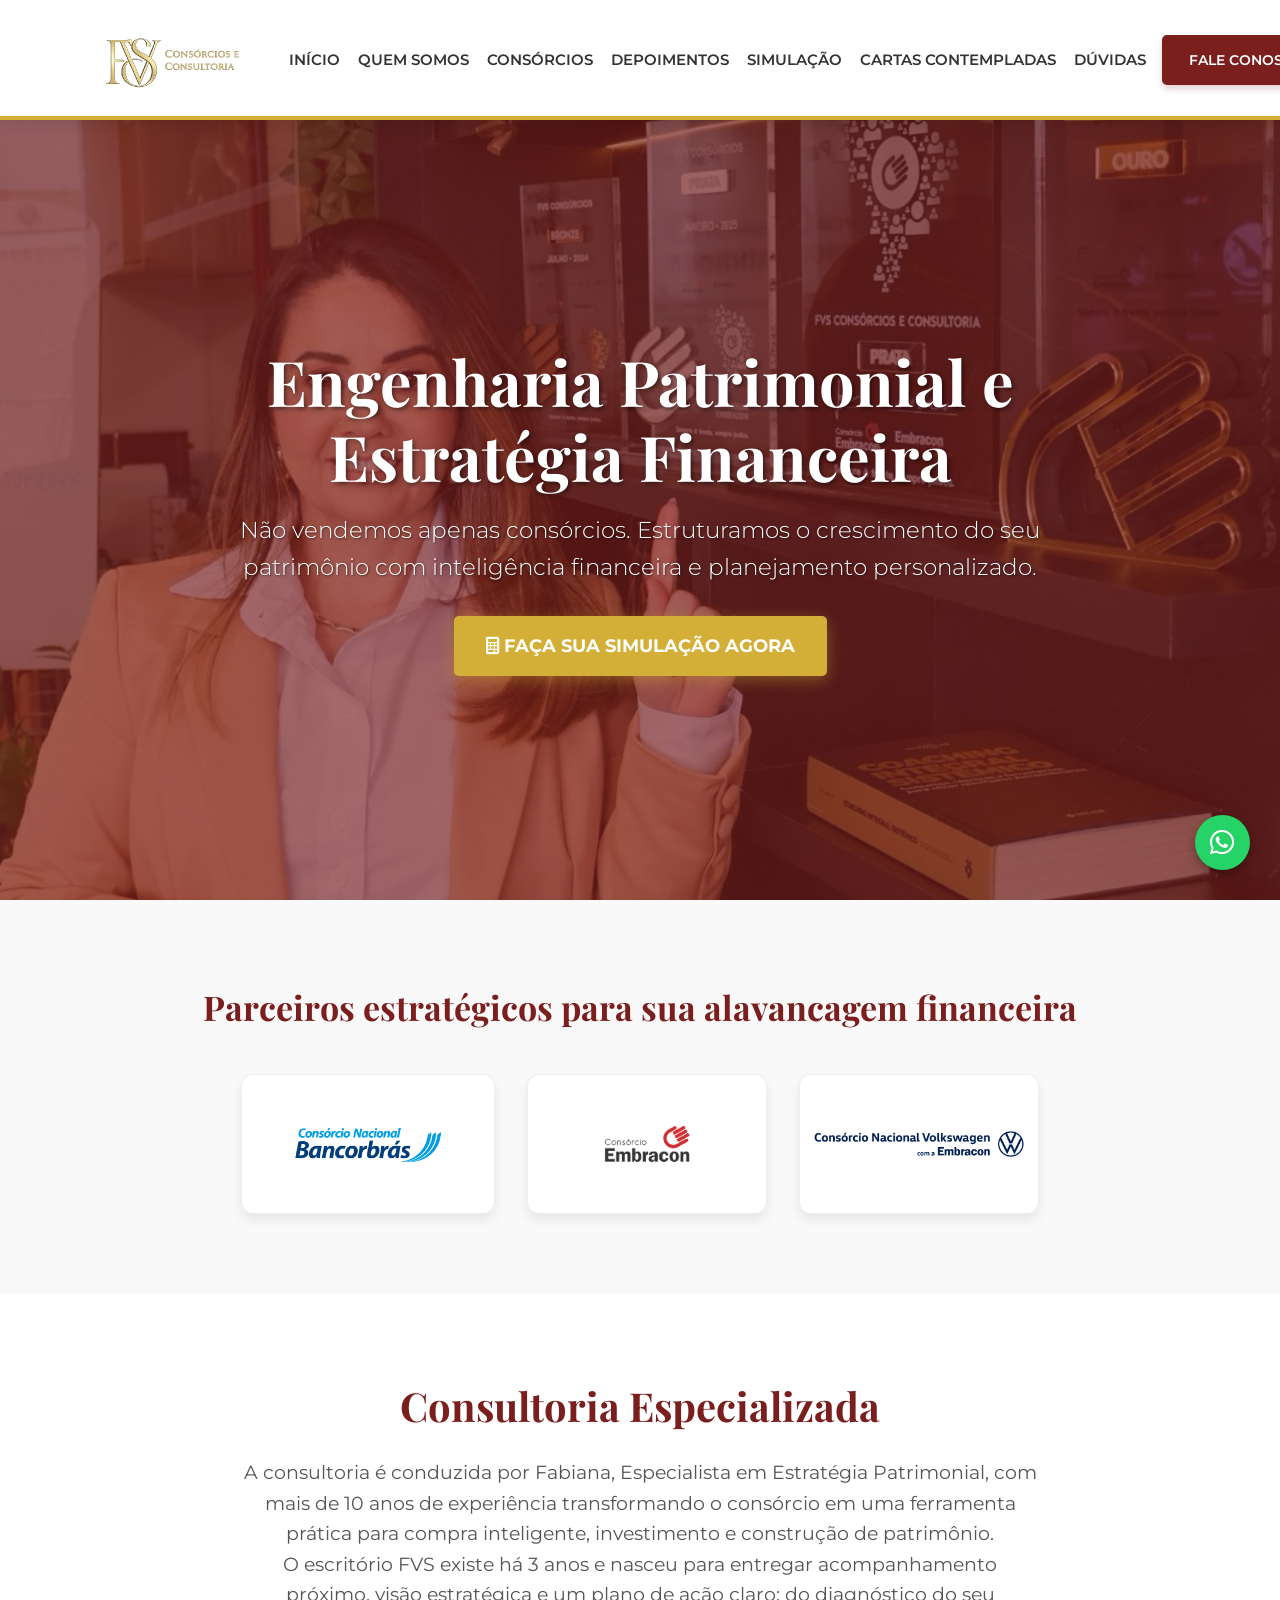
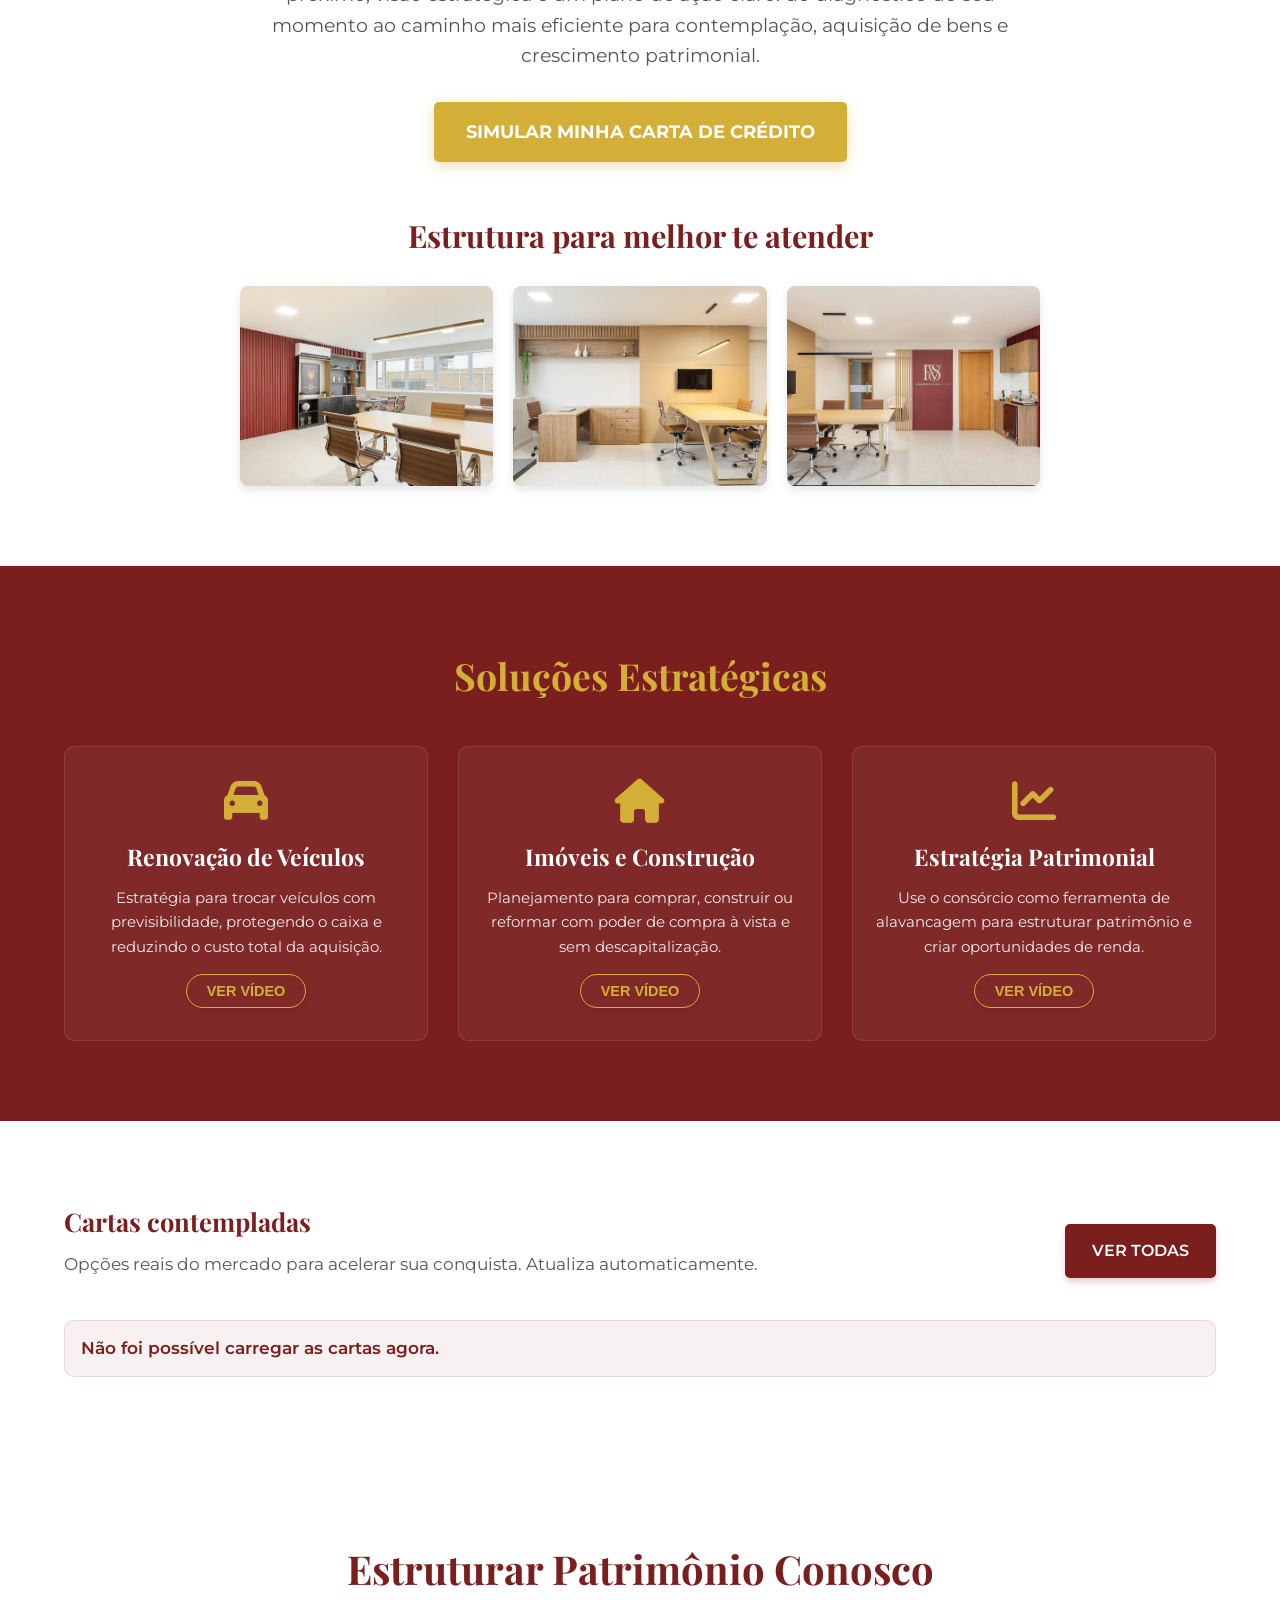
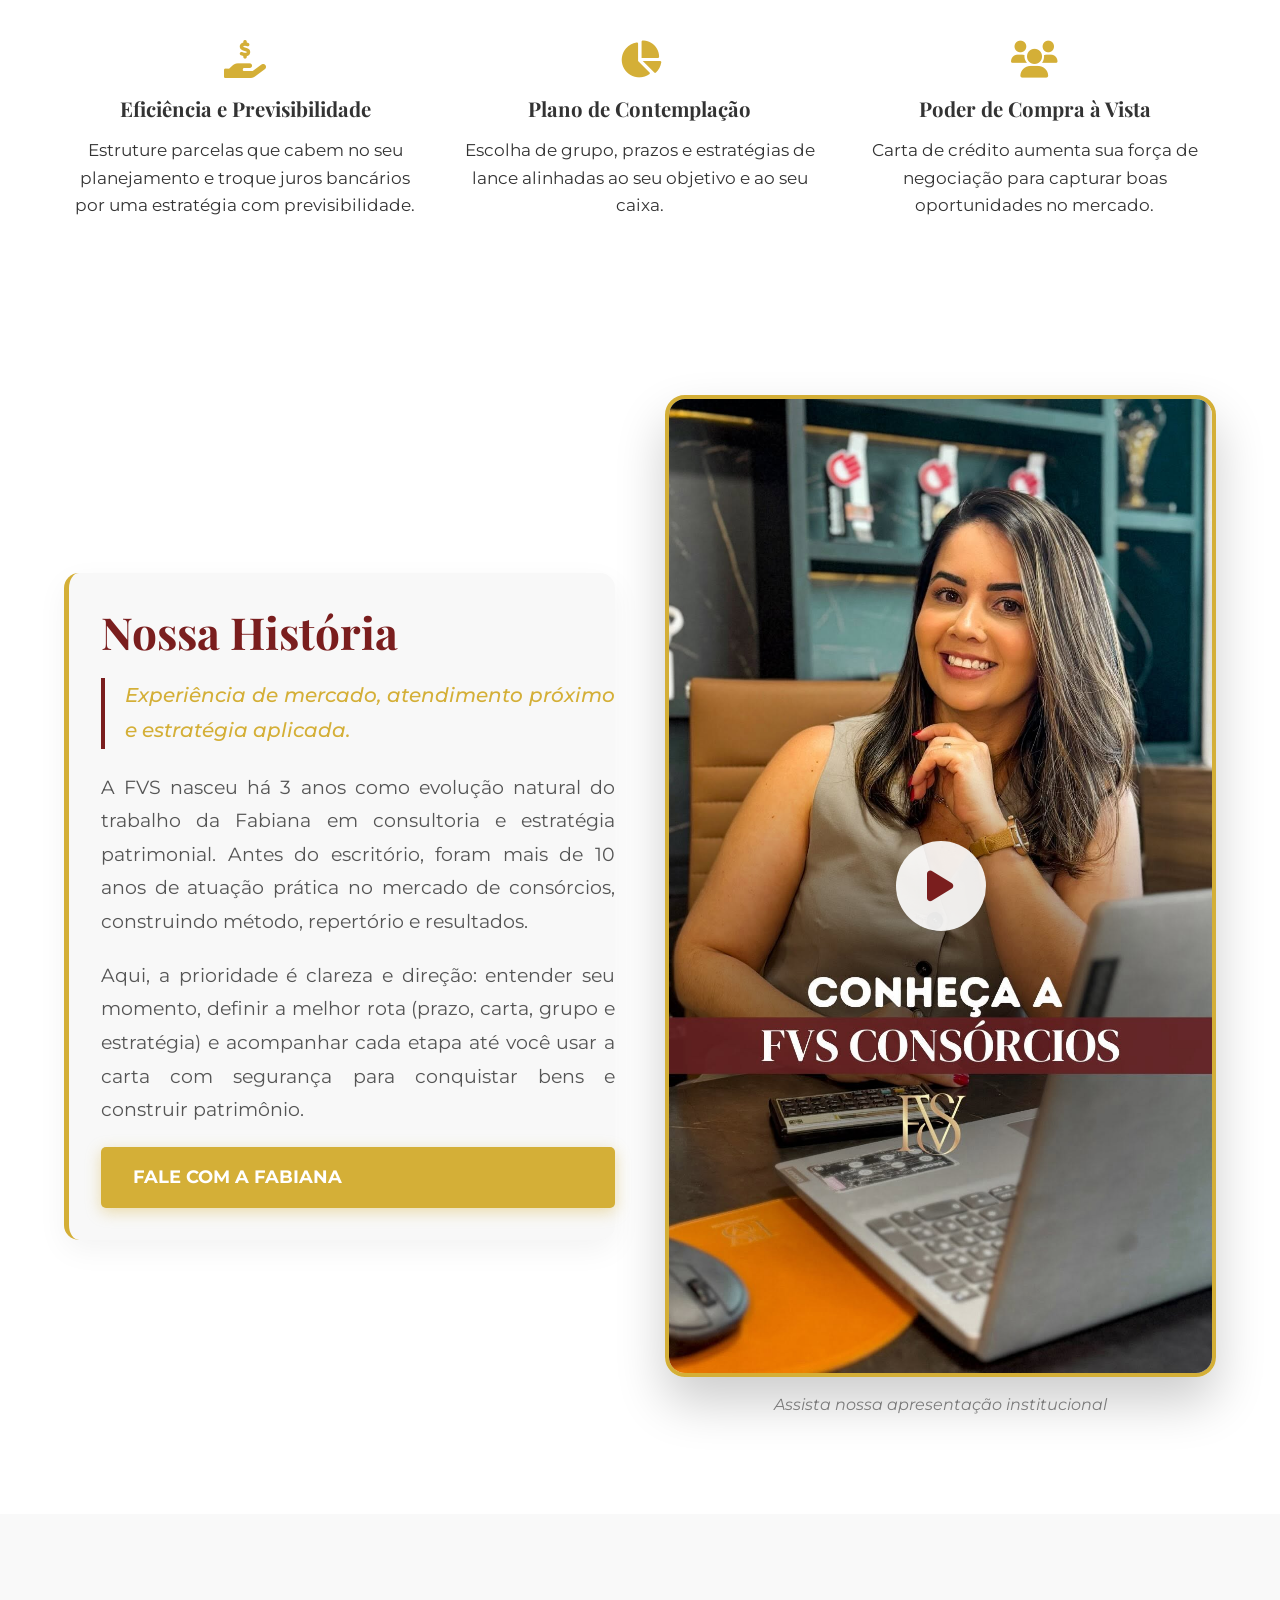
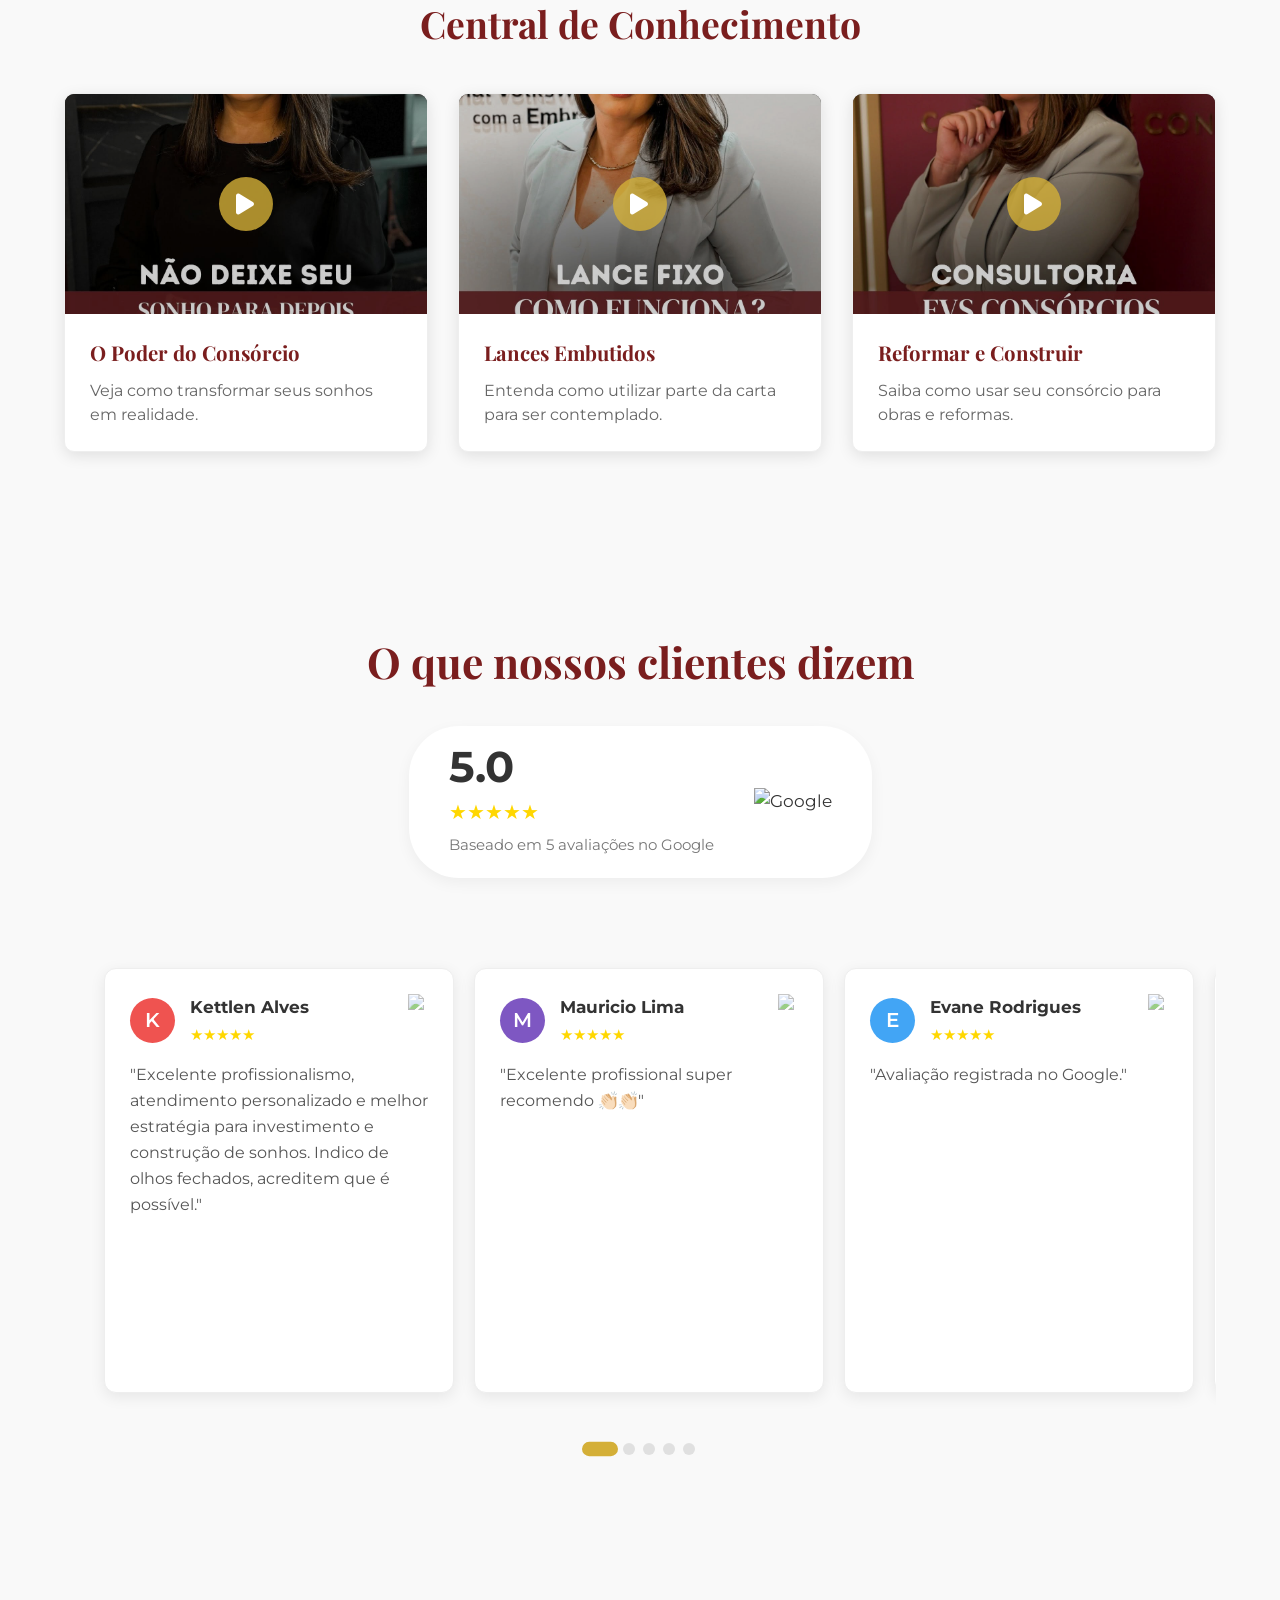
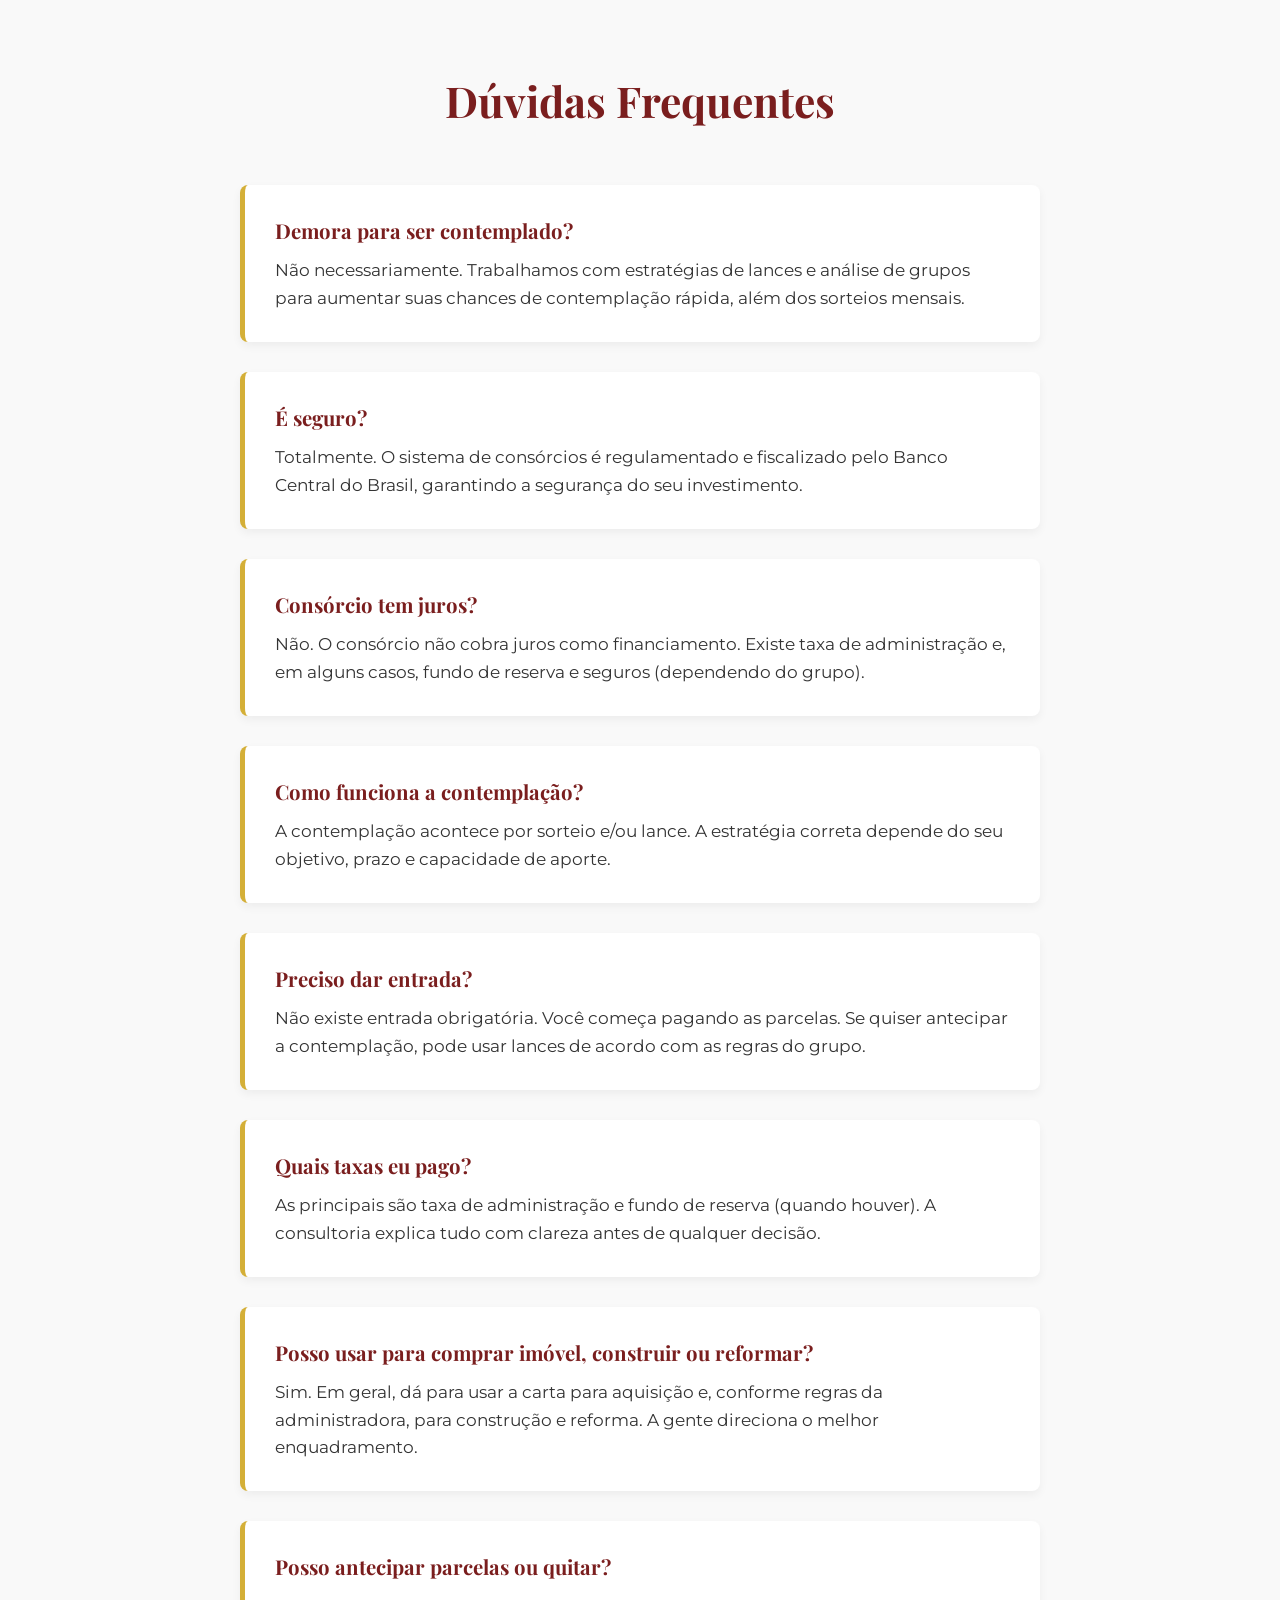
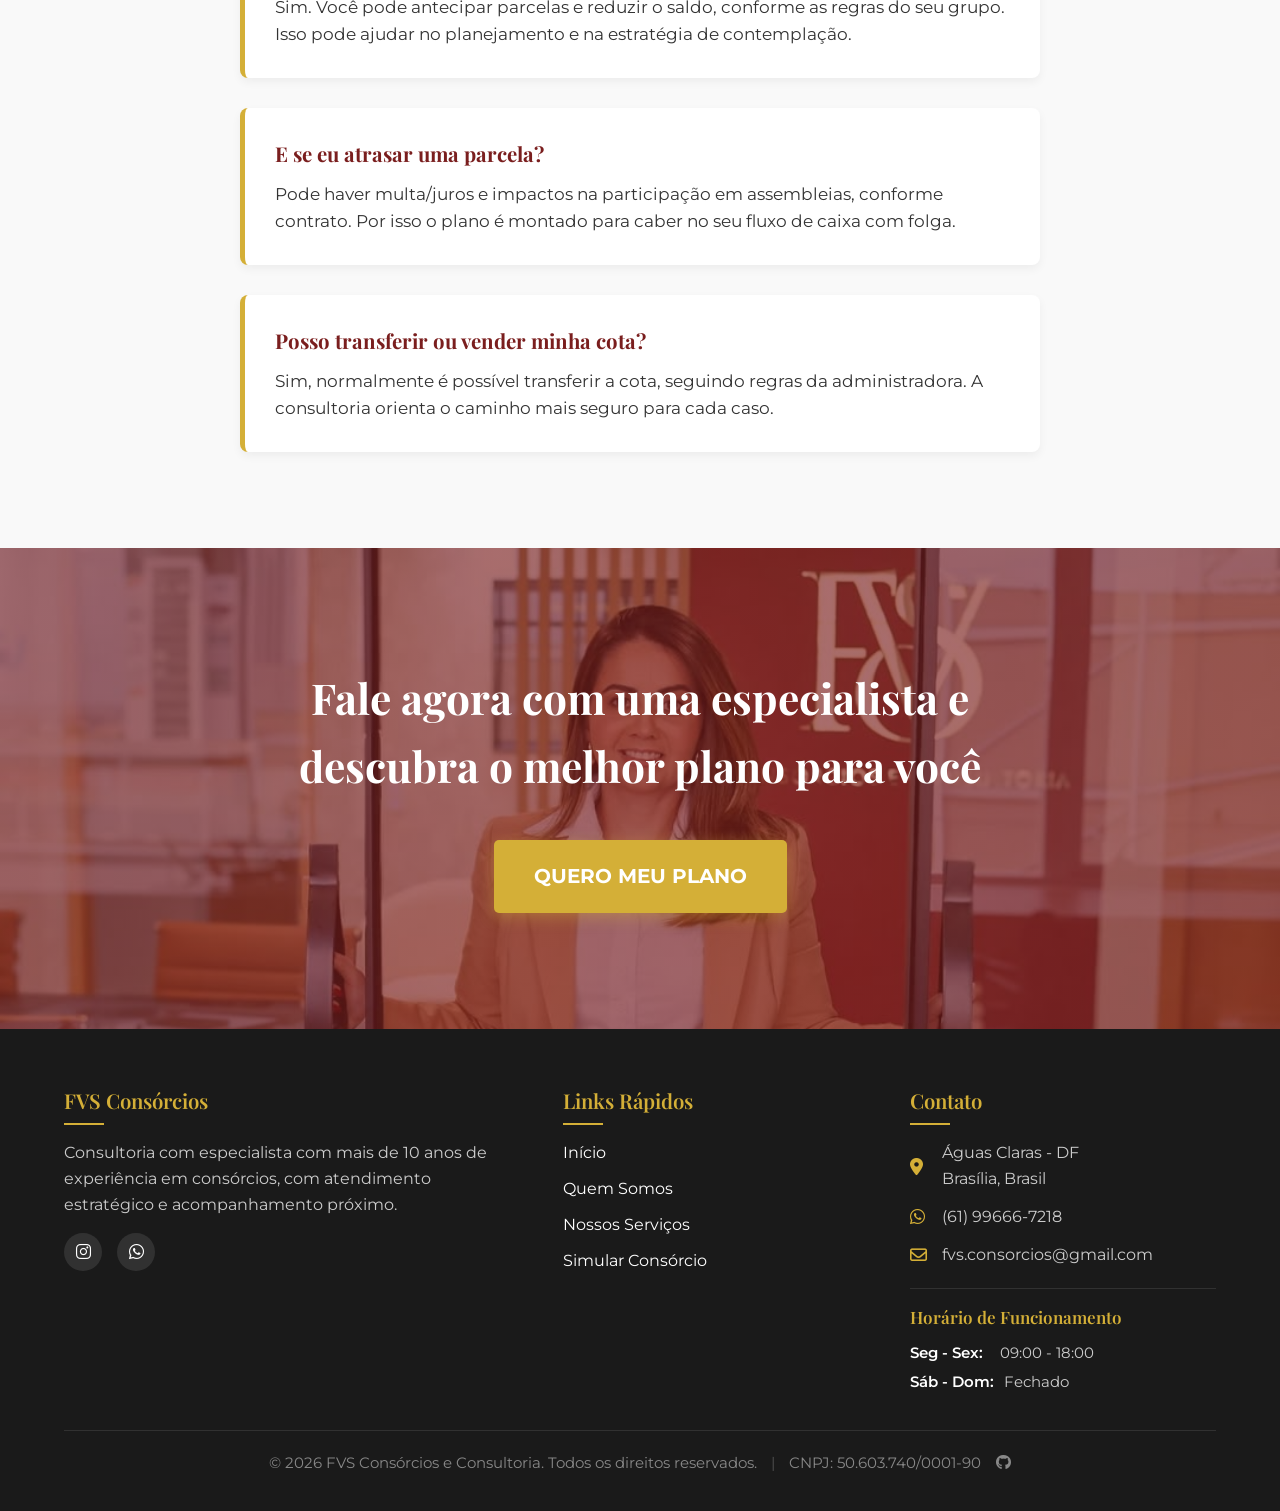
==== commit 6d41f403: "Add files via upload" ====
--- a/Projeto FVS/index.html
+++ b/Projeto FVS/index.html
@@ -54,6 +54,7 @@
                     <li><a href="#servicos">Consórcios</a></li>
                     <li><a href="#depoimentos">Depoimentos</a></li>
                     <li><a href="simulacao.html">Simulação</a></li>
+                    <li><a href="cartas-contempladas.html">Cartas contempladas</a></li>
                     <li><a href="#faq">Dúvidas</a></li>
                     <li class="mobile-cta"><a href="https://wa.me/5561996667218?text=Ol%C3%A1%2C%20vim%20pelo%20site%20e%20quero%20saber%20mais%20sobre%20cons%C3%B3rcio" class="btn-outline" target="_blank" rel="noopener noreferrer">Fale Conosco</a></li>
                 </ul>
@@ -172,6 +173,20 @@
         </div>
     </section>
 
+    <section class="contempladas-preview" id="cartas-contempladas">
+        <div class="container">
+            <div class="contempladas-head">
+                <div>
+                    <h2 class="animate-on-scroll">Cartas contempladas</h2>
+                    <p class="animate-on-scroll">Opções reais do mercado para acelerar sua conquista. Atualiza automaticamente.</p>
+                </div>
+                <a class="btn-outline animate-on-scroll" href="cartas-contempladas.html">Ver todas</a>
+            </div>
+            <div id="contempladas-preview-grid" class="contempladas-grid"></div>
+            <div id="contempladas-preview-empty" class="contempladas-empty" hidden>Não foi possível carregar as cartas agora.</div>
+        </div>
+    </section>
+
     <!-- Benefits Section -->
     <section class="benefits">
         <div class="container">
--- a/Projeto FVS/style.css
+++ b/Projeto FVS/style.css
@@ -277,6 +277,86 @@
     margin-left: 30px;
 }
 
+@media (max-width: 1580px) and (min-width: 1351px) {
+    .logo img {
+        max-width: 300px;
+        height: 156px;
+    }
+
+    .nav-menu ul {
+        gap: 22px;
+    }
+
+    .desktop-btn {
+        margin-left: 18px;
+    }
+}
+
+@media (max-width: 1350px) {
+    .logo img {
+        max-width: 280px;
+        height: 150px;
+    }
+
+    .nav-menu ul {
+        gap: 18px;
+    }
+
+    .desktop-btn {
+        margin-left: 16px;
+    }
+}
+
+@media (max-width: 1250px) {
+    .logo img {
+        max-width: 250px;
+        height: 140px;
+    }
+
+    .nav-menu a {
+        font-size: 0.82rem;
+    }
+
+    .nav-menu ul {
+        gap: 14px;
+    }
+
+    .navbar .btn-outline {
+        font-size: 0.78rem;
+    }
+
+    .btn-outline {
+        padding: 10px 16px;
+    }
+
+    .desktop-btn {
+        margin-left: 12px;
+    }
+}
+
+@media (max-width: 1220px) and (min-width: 1101px) {
+    .logo img {
+        max-width: 220px;
+        height: 128px;
+    }
+
+    .nav-menu ul {
+        gap: 10px;
+    }
+
+    .nav-menu a {
+        font-size: 0.78rem;
+    }
+
+    .btn-outline {
+        padding: 9px 12px;
+    }
+
+    .desktop-btn {
+        margin-left: 8px;
+    }
+}
+
 /* Hero Section */
 .hero {
     height: calc(100vh - 120px);
@@ -473,6 +553,215 @@
 .service-card p {
     font-size: 0.9rem;
     opacity: 0.9;
+}
+
+/* Cartas Contempladas */
+.contempladas-preview {
+    padding: 64px 0;
+    background: var(--white);
+}
+
+.contempladas-head {
+    display: flex;
+    align-items: flex-end;
+    justify-content: space-between;
+    gap: 18px;
+    margin-bottom: 24px;
+}
+
+.contempladas-preview h2,
+.contempladas-page h1 {
+    color: var(--primary-color);
+}
+
+.contempladas-preview p {
+    color: #555;
+    font-size: 1.02rem;
+    margin-top: 8px;
+}
+
+.contempladas-grid {
+    display: grid;
+    grid-template-columns: repeat(auto-fit, minmax(260px, 1fr));
+    gap: 18px;
+}
+
+.contemplada-card {
+    background: var(--white);
+    border: 1px solid rgba(0, 0, 0, 0.08);
+    border-radius: 14px;
+    padding: 18px;
+    box-shadow: 0 10px 24px rgba(0, 0, 0, 0.06);
+    display: flex;
+    flex-direction: column;
+    gap: 12px;
+}
+
+.contemplada-top {
+    display: flex;
+    align-items: center;
+    justify-content: space-between;
+    gap: 10px;
+}
+
+.contemplada-title {
+    font-weight: 700;
+    color: var(--text-color);
+    font-size: 1.05rem;
+}
+
+.contemplada-badge {
+    font-size: 0.78rem;
+    font-weight: 700;
+    padding: 6px 10px;
+    border-radius: 999px;
+    border: 1px solid rgba(0, 0, 0, 0.1);
+    background: #f6f6f6;
+}
+
+.contemplada-badge.is-available {
+    background: rgba(46, 160, 67, 0.12);
+    border-color: rgba(46, 160, 67, 0.28);
+    color: #1f7a33;
+}
+
+.contemplada-meta {
+    display: grid;
+    grid-template-columns: 1fr 1fr;
+    gap: 10px 14px;
+}
+
+.contemplada-meta .k {
+    font-size: 0.78rem;
+    color: #666;
+    display: block;
+}
+
+.contemplada-meta .v {
+    font-weight: 700;
+    color: var(--text-color);
+}
+
+.contemplada-actions {
+    display: flex;
+    gap: 12px;
+    margin-top: 4px;
+}
+
+.contemplada-actions a {
+    flex: 1;
+    text-align: center;
+}
+
+.contempladas-empty {
+    margin-top: 18px;
+    padding: 14px 16px;
+    border-radius: 10px;
+    background: rgba(122, 30, 30, 0.06);
+    border: 1px solid rgba(122, 30, 30, 0.12);
+    color: var(--primary-color);
+    font-weight: 600;
+}
+
+.contempladas-page {
+    margin-top: 120px;
+}
+
+.contempladas-page-hero {
+    padding: 48px 0 18px;
+    background: linear-gradient(180deg, rgba(122, 30, 30, 0.08), rgba(255, 255, 255, 0));
+    text-align: center;
+}
+
+.contempladas-page-hero h1 {
+    font-size: 2.4rem;
+    margin-bottom: 10px;
+}
+
+.contempladas-page-hero p {
+    color: #555;
+    font-size: 1.05rem;
+}
+
+.contempladas-page-body {
+    padding: 18px 0 64px;
+}
+
+.contempladas-filters {
+    display: flex;
+    flex-wrap: wrap;
+    align-items: flex-end;
+    justify-content: space-between;
+    gap: 14px 18px;
+    margin-bottom: 18px;
+}
+
+.contempladas-filters .filter {
+    display: flex;
+    flex-direction: column;
+    gap: 6px;
+    min-width: 220px;
+}
+
+.contempladas-filters label {
+    font-weight: 700;
+    color: var(--text-color);
+    font-size: 0.9rem;
+}
+
+.contempladas-filters select {
+    padding: 12px 12px;
+    border-radius: 10px;
+    border: 1px solid rgba(0, 0, 0, 0.12);
+    font-family: inherit;
+    background: var(--white);
+}
+
+.contempladas-filters input {
+    padding: 12px 12px;
+    border-radius: 10px;
+    border: 1px solid rgba(0, 0, 0, 0.12);
+    font-family: inherit;
+    background: var(--white);
+}
+
+.contempladas-filters input::placeholder {
+    color: rgba(51, 51, 51, 0.55);
+}
+
+.filter-check {
+    display: inline-flex;
+    align-items: center;
+    gap: 10px;
+    font-weight: 700;
+    color: var(--text-color);
+    font-size: 0.9rem;
+    padding: 10px 12px;
+    border-radius: 10px;
+    border: 1px solid rgba(0, 0, 0, 0.12);
+    background: var(--white);
+}
+
+.filter-check input {
+    width: 18px;
+    height: 18px;
+}
+
+.contempladas-count {
+    font-weight: 700;
+    color: #555;
+    margin-left: auto;
+}
+
+@media (max-width: 768px) {
+    .contempladas-head {
+        flex-direction: column;
+        align-items: flex-start;
+    }
+
+    .contempladas-count {
+        margin-left: 0;
+    }
 }
 
 /* Benefits Section */
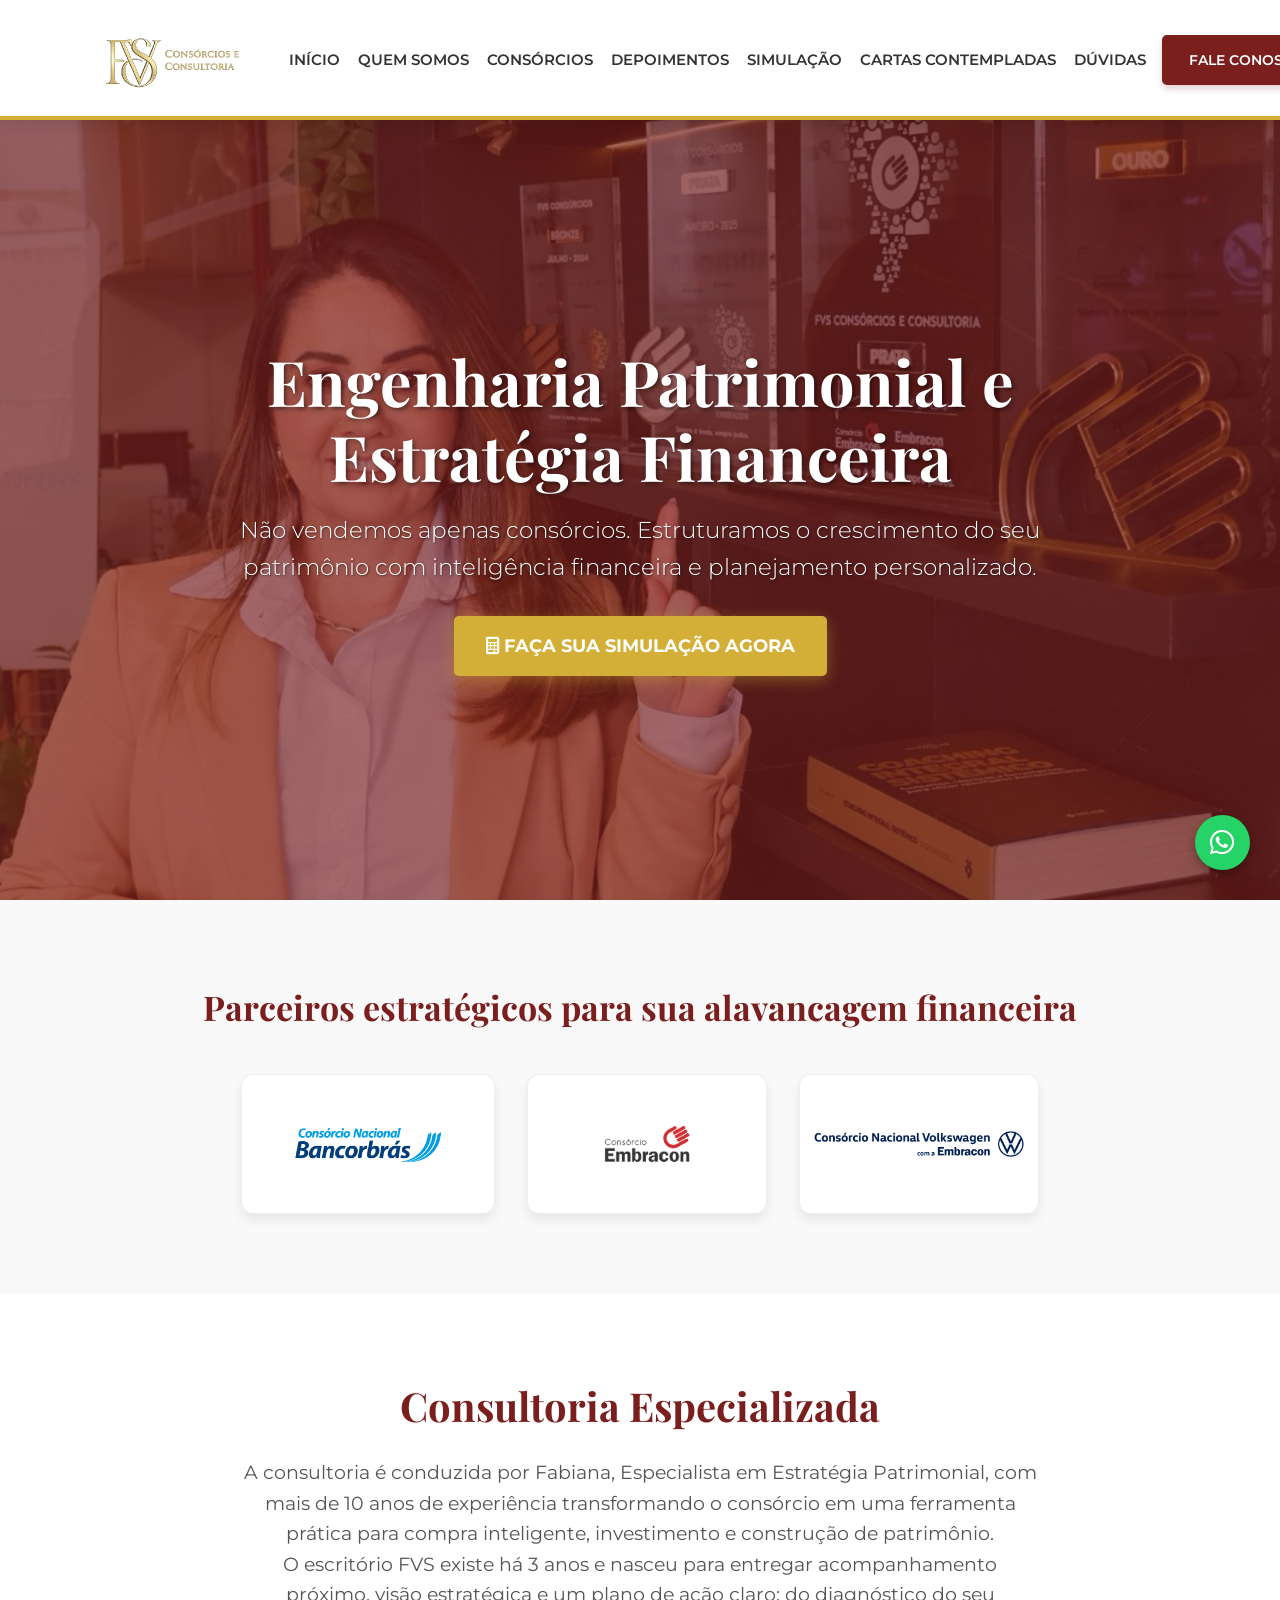
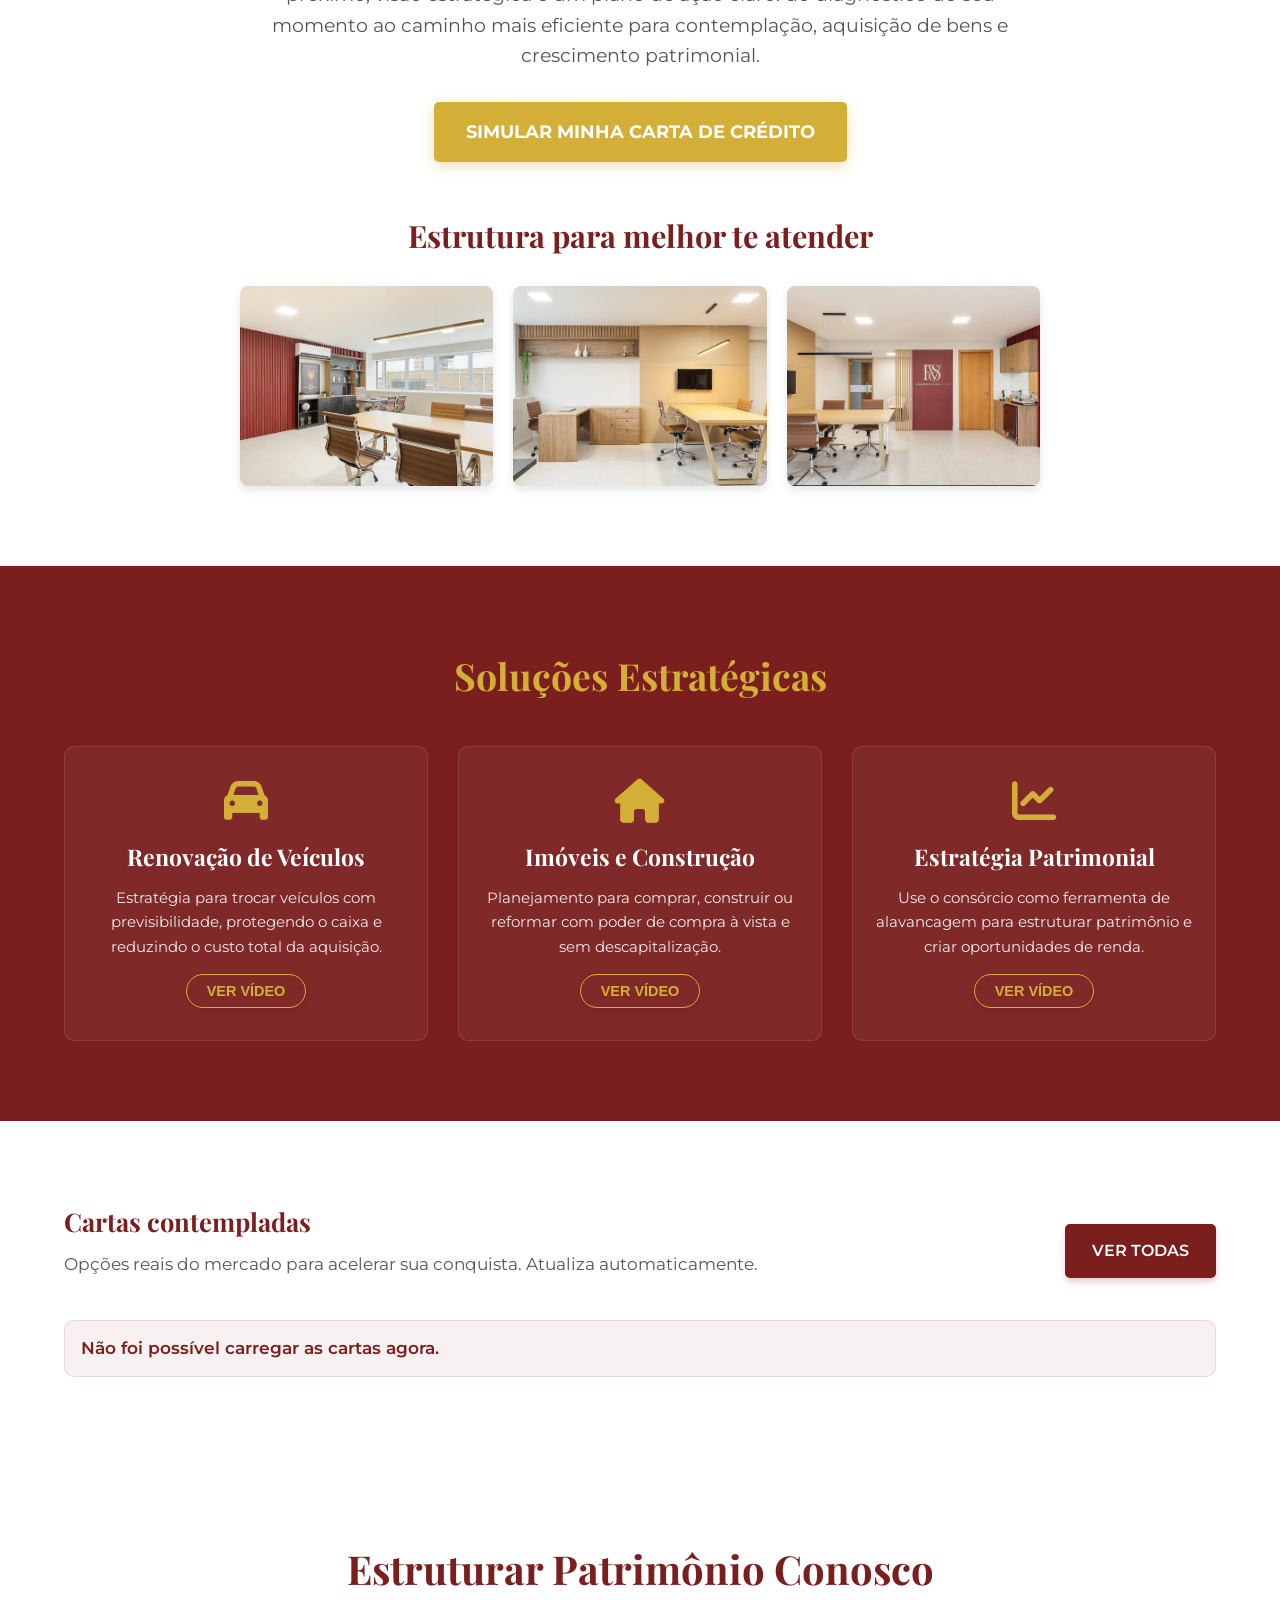
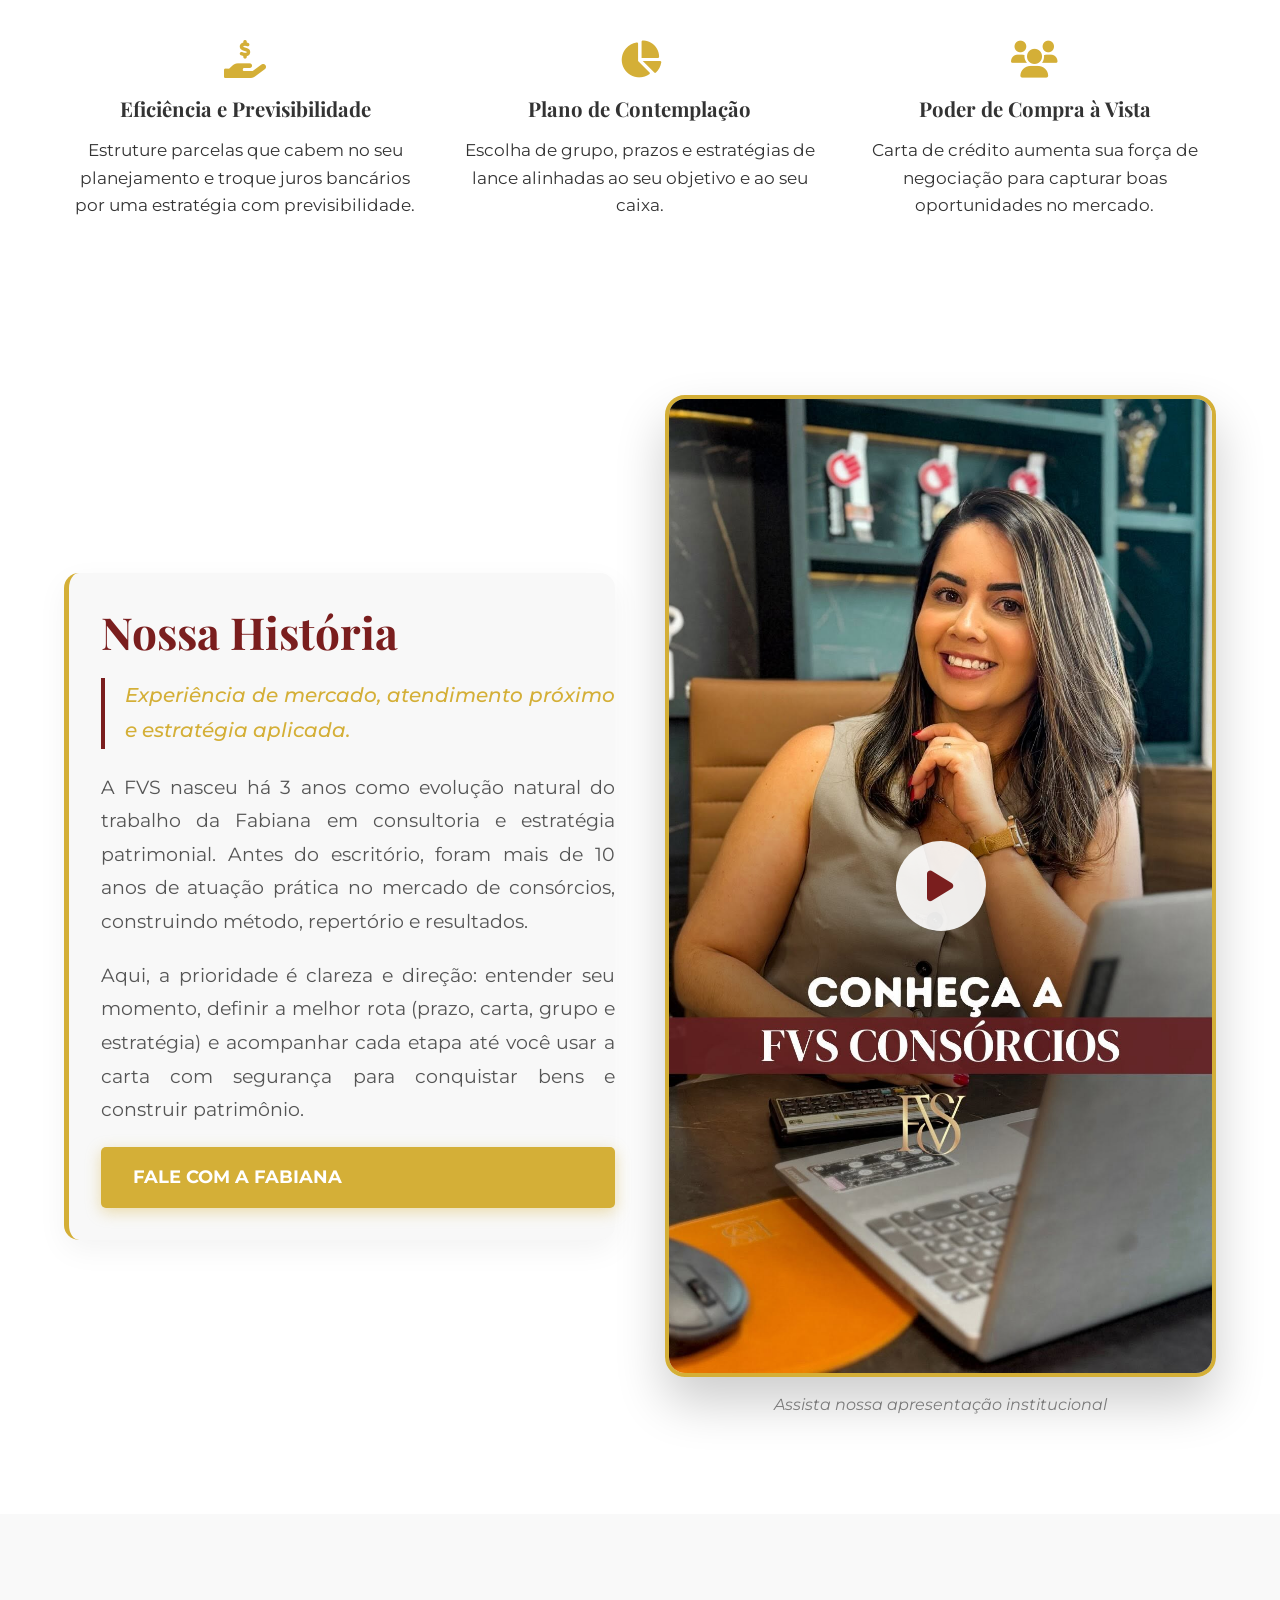
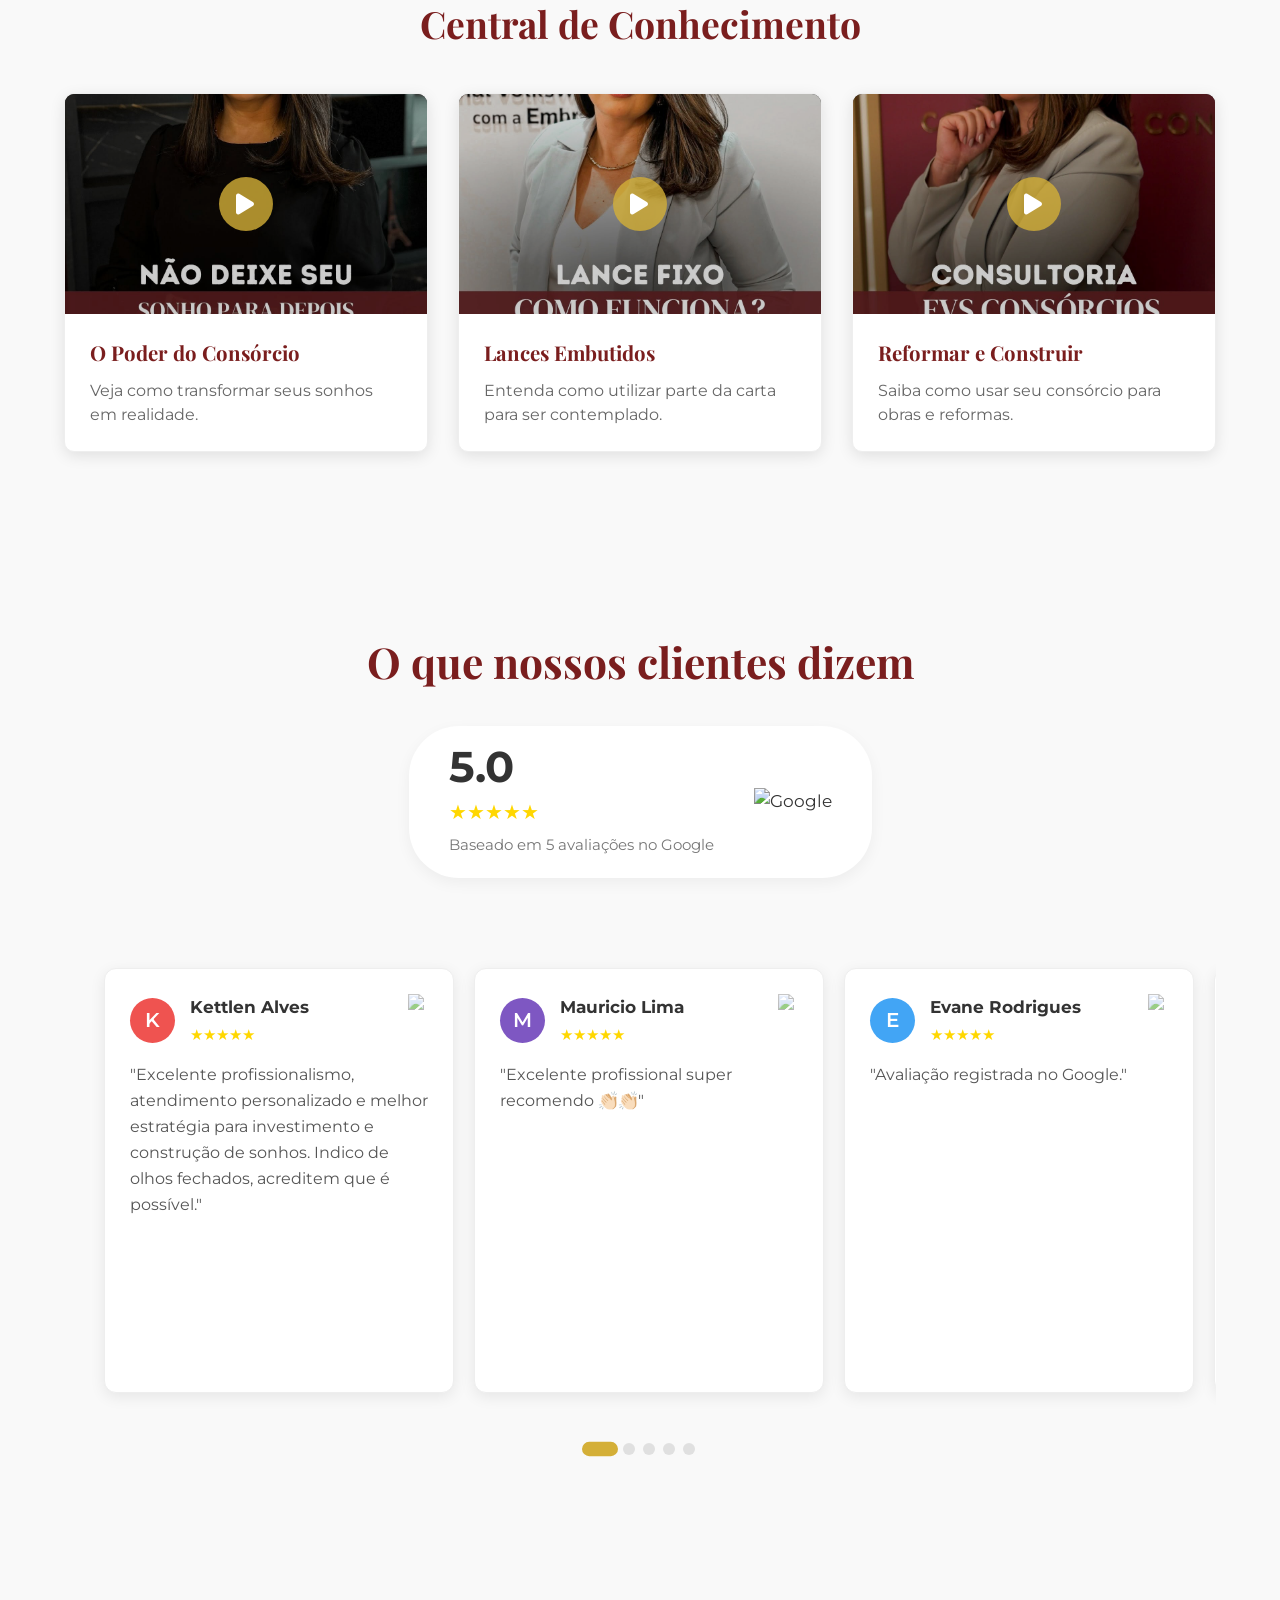
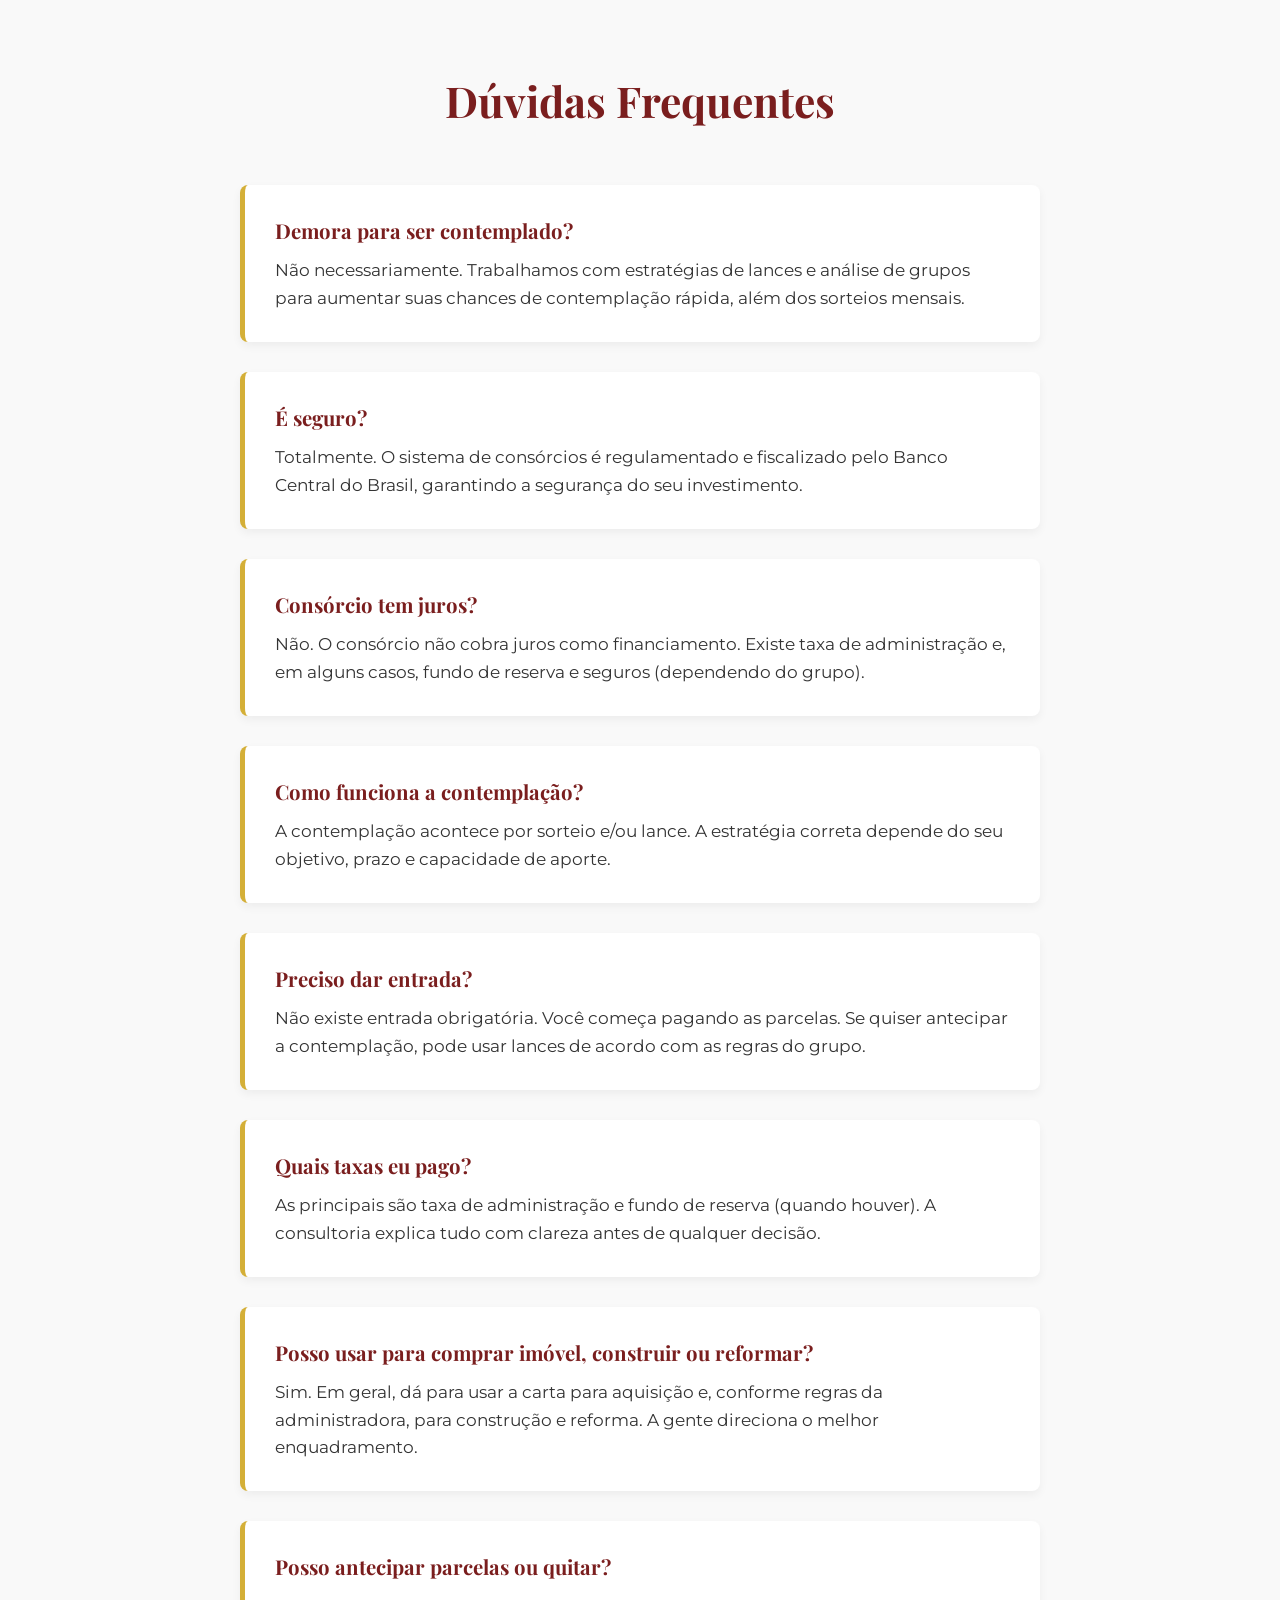
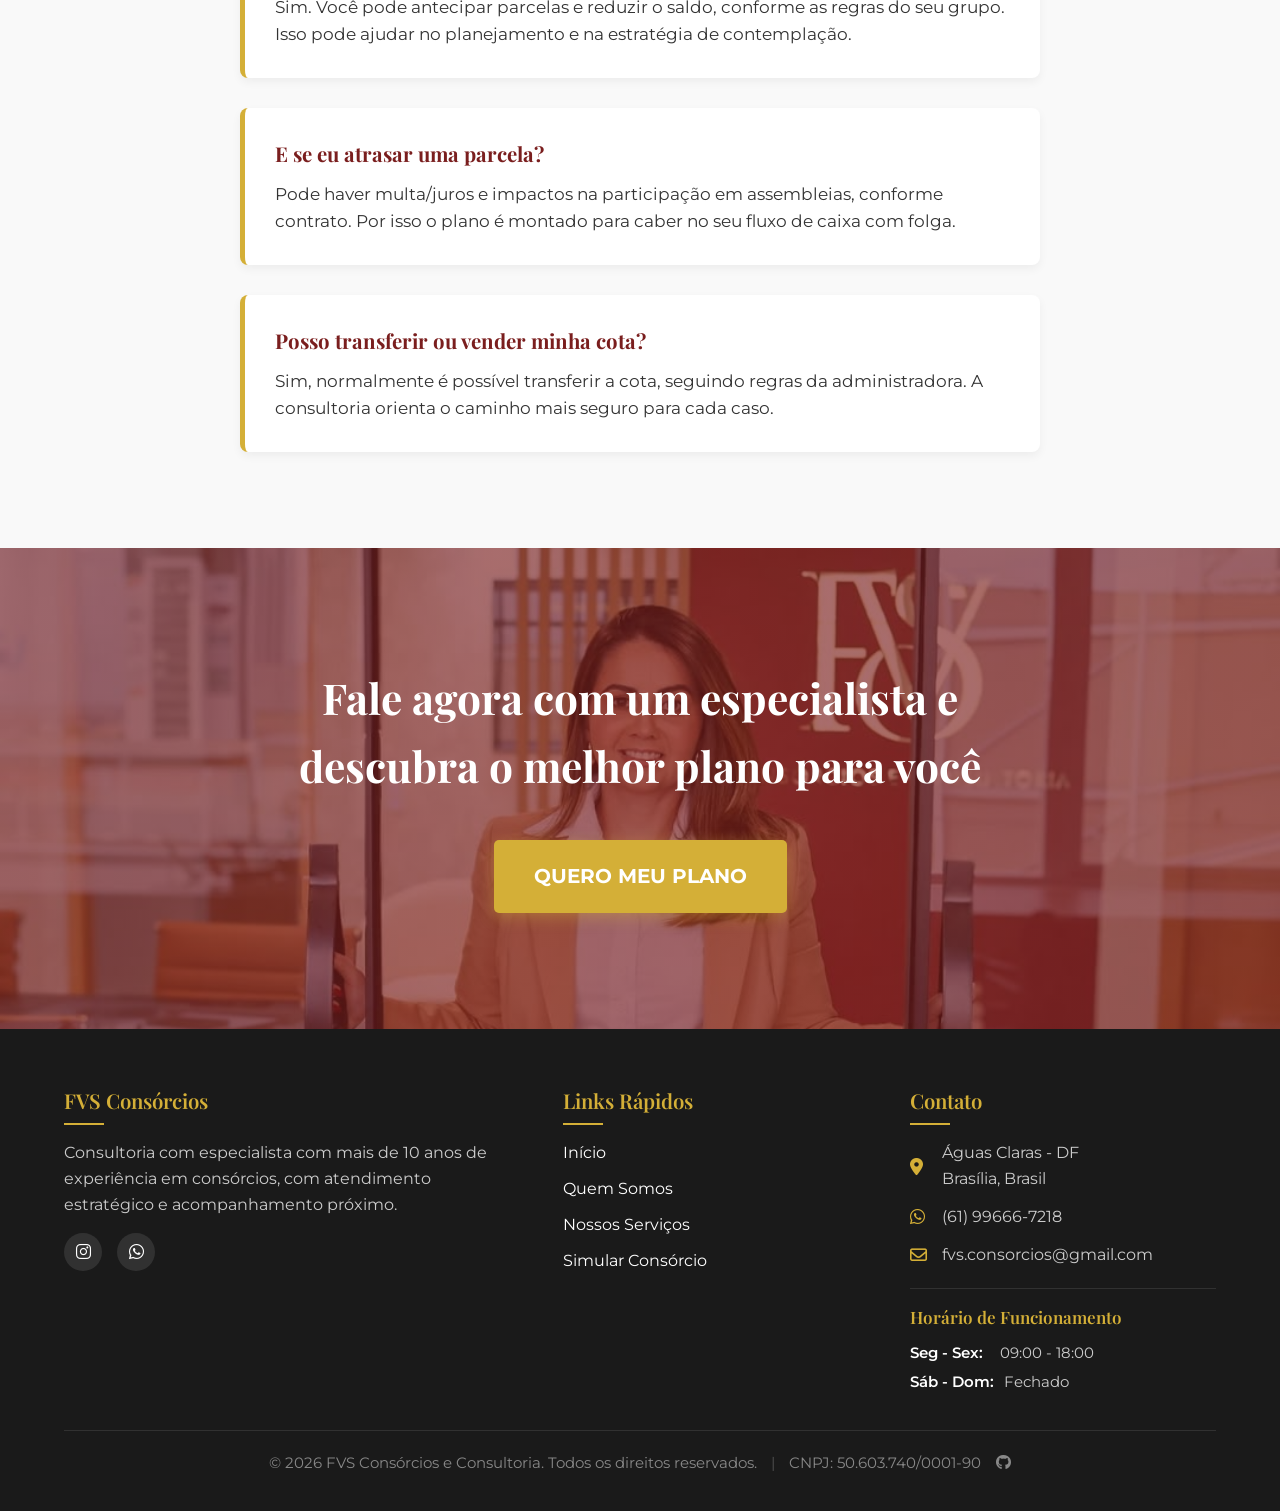
==== commit 327856e2: "Add files via upload" ====
--- a/Projeto FVS/index.html
+++ b/Projeto FVS/index.html
@@ -54,7 +54,7 @@
                     <li><a href="#servicos">Consórcios</a></li>
                     <li><a href="#depoimentos">Depoimentos</a></li>
                     <li><a href="simulacao.html">Simulação</a></li>
-                    <li><a href="cartas-contempladas.html">Cartas contempladas</a></li>
+                    <li><a href="cartas-contempladas.html">Cartas contempladas</a></li>
                     <li><a href="#faq">Dúvidas</a></li>
                     <li class="mobile-cta"><a href="https://wa.me/5561996667218?text=Ol%C3%A1%2C%20vim%20pelo%20site%20e%20quero%20saber%20mais%20sobre%20cons%C3%B3rcio" class="btn-outline" target="_blank" rel="noopener noreferrer">Fale Conosco</a></li>
                 </ul>
@@ -173,20 +173,20 @@
         </div>
     </section>
 
-    <section class="contempladas-preview" id="cartas-contempladas">
-        <div class="container">
-            <div class="contempladas-head">
-                <div>
-                    <h2 class="animate-on-scroll">Cartas contempladas</h2>
-                    <p class="animate-on-scroll">Opções reais do mercado para acelerar sua conquista. Atualiza automaticamente.</p>
-                </div>
-                <a class="btn-outline animate-on-scroll" href="cartas-contempladas.html">Ver todas</a>
-            </div>
-            <div id="contempladas-preview-grid" class="contempladas-grid"></div>
-            <div id="contempladas-preview-empty" class="contempladas-empty" hidden>Não foi possível carregar as cartas agora.</div>
-        </div>
-    </section>
-
+    <section class="contempladas-preview" id="cartas-contempladas">
+        <div class="container">
+            <div class="contempladas-head">
+                <div>
+                    <h2 class="animate-on-scroll">Cartas contempladas</h2>
+                    <p class="animate-on-scroll">Opções reais do mercado para acelerar sua conquista. Atualiza automaticamente.</p>
+                </div>
+                <a class="btn-outline animate-on-scroll" href="cartas-contempladas.html">Ver todas</a>
+            </div>
+            <div id="contempladas-preview-grid" class="contempladas-grid"></div>
+            <div id="contempladas-preview-empty" class="contempladas-empty" hidden>Não foi possível carregar as cartas agora.</div>
+        </div>
+    </section>
+
     <!-- Benefits Section -->
     <section class="benefits">
         <div class="container">
@@ -284,7 +284,7 @@
                 <div class="rating-badge">
                     <span class="rating-score">5.0</span>
                     <div class="rating-stars">★★★★★</div>
-                    <span class="rating-count">Baseado em 5 avaliações no Google</span>
+                    <span class="rating-count">Baseado em 5 avaliações no Google</span>
                 </div>
                 <div class="google-logo-container">
                     <img src="https://upload.wikimedia.org/wikipedia/commons/2/2f/Google_2015_logo.svg" alt="Google" class="google-logo">
@@ -296,67 +296,67 @@
                     <!-- Card 1 -->
                     <div class="google-card">
                         <div class="card-header">
-                            <div class="author-avatar" style="background-color: #ef5350;">K</div>
+                            <div class="author-avatar" style="background-color: #ef5350;">K</div>
                             <div class="author-meta">
-                                <h4>Kettlen Alves</h4>
+                                <h4>Kettlen Alves</h4>
                                 <div class="stars-small">★★★★★</div>
                             </div>
                             <img src="https://upload.wikimedia.org/wikipedia/commons/c/c1/Google_%22G%22_logo.svg" class="google-icon-small" alt="G">
                         </div>
-                        <p class="review-text">"Excelente profissionalismo, atendimento personalizado e melhor estratégia para investimento e construção de sonhos. Indico de olhos fechados, acreditem que é possível."</p>
+                        <p class="review-text">"Excelente profissionalismo, atendimento personalizado e melhor estratégia para investimento e construção de sonhos. Indico de olhos fechados, acreditem que é possível."</p>
                     </div>
 
                     <!-- Card 2 -->
                     <div class="google-card">
                         <div class="card-header">
-                            <div class="author-avatar" style="background-color: #7e57c2;">M</div>
+                            <div class="author-avatar" style="background-color: #7e57c2;">M</div>
                             <div class="author-meta">
-                                <h4>Mauricio Lima</h4>
+                                <h4>Mauricio Lima</h4>
                                 <div class="stars-small">★★★★★</div>
                             </div>
                             <img src="https://upload.wikimedia.org/wikipedia/commons/c/c1/Google_%22G%22_logo.svg" class="google-icon-small" alt="G">
                         </div>
-                        <p class="review-text">"Excelente profissional super recomendo 👏🏻👏🏻"</p>
+                        <p class="review-text">"Excelente profissional super recomendo 👏🏻👏🏻"</p>
                     </div>
 
                     <!-- Card 3 -->
                     <div class="google-card">
                         <div class="card-header">
-                            <div class="author-avatar" style="background-color: #42a5f5;">E</div>
+                            <div class="author-avatar" style="background-color: #42a5f5;">E</div>
                             <div class="author-meta">
-                                <h4>Evane Rodrigues</h4>
+                                <h4>Evane Rodrigues</h4>
                                 <div class="stars-small">★★★★★</div>
                             </div>
                             <img src="https://upload.wikimedia.org/wikipedia/commons/c/c1/Google_%22G%22_logo.svg" class="google-icon-small" alt="G">
                         </div>
-                        <p class="review-text">"Avaliação registrada no Google."</p>
-                    </div>
-
-                    <!-- Card 4 -->
-                    <div class="google-card">
-                        <div class="card-header">
-                            <div class="author-avatar" style="background-color: #66bb6a;">V</div>
-                            <div class="author-meta">
-                                <h4>Victor Hugo Valim Napier</h4>
-                                <div class="stars-small">★★★★★</div>
-                            </div>
-                            <img src="https://upload.wikimedia.org/wikipedia/commons/c/c1/Google_%22G%22_logo.svg" class="google-icon-small" alt="G">
-                        </div>
-                        <p class="review-text">"Serviço excelente, fui muito bem atendido pela Fabiana e sua equipe, me ajudaram a remover vários bloqueios que eu tinha sobre consorcio, e logo logo irei fazer grandes investimentos com eles! Se você quer alguém de confiança, não te indicaria nenhum outro. Vai no certo!"</p>
-                    </div>
-
-                    <!-- Card 5 -->
-                    <div class="google-card">
-                        <div class="card-header">
-                            <div class="author-avatar" style="background-color: #ff7043;">F</div>
-                            <div class="author-meta">
-                                <h4>Fellype Ferreira</h4>
-                                <div class="stars-small">★★★★★</div>
-                            </div>
-                            <img src="https://upload.wikimedia.org/wikipedia/commons/c/c1/Google_%22G%22_logo.svg" class="google-icon-small" alt="G">
-                        </div>
-                        <p class="review-text">"Gostaria de agradecer pelo excelente atendimento prestado. Fui atendido com cordialidade, atenção e profissionalismo, o que fez toda a diferença na minha experiência. Em especial a Ariane Linhares que sempre me atendeu prontamente. É gratificante contar com um serviço de qualidade como o de vocês. Parabéns pela dedicação e comprometimento!"</p>
-                    </div>
+                        <p class="review-text">"Avaliação registrada no Google."</p>
+                    </div>
+
+                    <!-- Card 4 -->
+                    <div class="google-card">
+                        <div class="card-header">
+                            <div class="author-avatar" style="background-color: #66bb6a;">V</div>
+                            <div class="author-meta">
+                                <h4>Victor Hugo Valim Napier</h4>
+                                <div class="stars-small">★★★★★</div>
+                            </div>
+                            <img src="https://upload.wikimedia.org/wikipedia/commons/c/c1/Google_%22G%22_logo.svg" class="google-icon-small" alt="G">
+                        </div>
+                        <p class="review-text">"Serviço excelente, fui muito bem atendido pela Fabiana e sua equipe, me ajudaram a remover vários bloqueios que eu tinha sobre consorcio, e logo logo irei fazer grandes investimentos com eles! Se você quer alguém de confiança, não te indicaria nenhum outro. Vai no certo!"</p>
+                    </div>
+
+                    <!-- Card 5 -->
+                    <div class="google-card">
+                        <div class="card-header">
+                            <div class="author-avatar" style="background-color: #ff7043;">F</div>
+                            <div class="author-meta">
+                                <h4>Fellype Ferreira</h4>
+                                <div class="stars-small">★★★★★</div>
+                            </div>
+                            <img src="https://upload.wikimedia.org/wikipedia/commons/c/c1/Google_%22G%22_logo.svg" class="google-icon-small" alt="G">
+                        </div>
+                        <p class="review-text">"Gostaria de agradecer pelo excelente atendimento prestado. Fui atendido com cordialidade, atenção e profissionalismo, o que fez toda a diferença na minha experiência. Em especial a Ariane Linhares que sempre me atendeu prontamente. É gratificante contar com um serviço de qualidade como o de vocês. Parabéns pela dedicação e comprometimento!"</p>
+                    </div>
                 </div>
                 
                 <!-- Pagination Controls -->
@@ -417,7 +417,7 @@
     <!-- Final CTA -->
     <section class="cta-final">
         <div class="container">
-            <h2 class="animate-on-scroll">Fale agora com uma especialista e descubra o melhor plano para você</h2>
+            <h2 class="animate-on-scroll">Fale agora com um especialista e descubra o melhor plano para você</h2>
             <a href="https://wa.me/5561996667218?text=Ol%C3%A1%2C%20quero%20encontrar%20o%20melhor%20plano%20de%20cons%C3%B3rcio%20para%20mim" class="btn-primary btn-large animate-on-scroll" target="_blank" rel="noopener noreferrer">
                 Quero meu plano
             </a>
--- a/Projeto FVS/style.css
+++ b/Projeto FVS/style.css
@@ -631,6 +631,14 @@
     gap: 10px 14px;
 }
 
+.contemplada-meta > div {
+    min-width: 0;
+}
+
+.contemplada-meta .contemplada-meta-item.is-admin {
+    grid-column: 1 / -1;
+}
+
 .contemplada-meta .k {
     font-size: 0.78rem;
     color: #666;
@@ -640,6 +648,16 @@
 .contemplada-meta .v {
     font-weight: 700;
     color: var(--text-color);
+}
+
+.contemplada-meta .v .admin-logo {
+    display: block;
+    width: 238px;
+    height: 58px;
+    border: 0;
+    overflow: hidden;
+    pointer-events: none;
+    object-fit: contain;
 }
 
 .contemplada-actions {
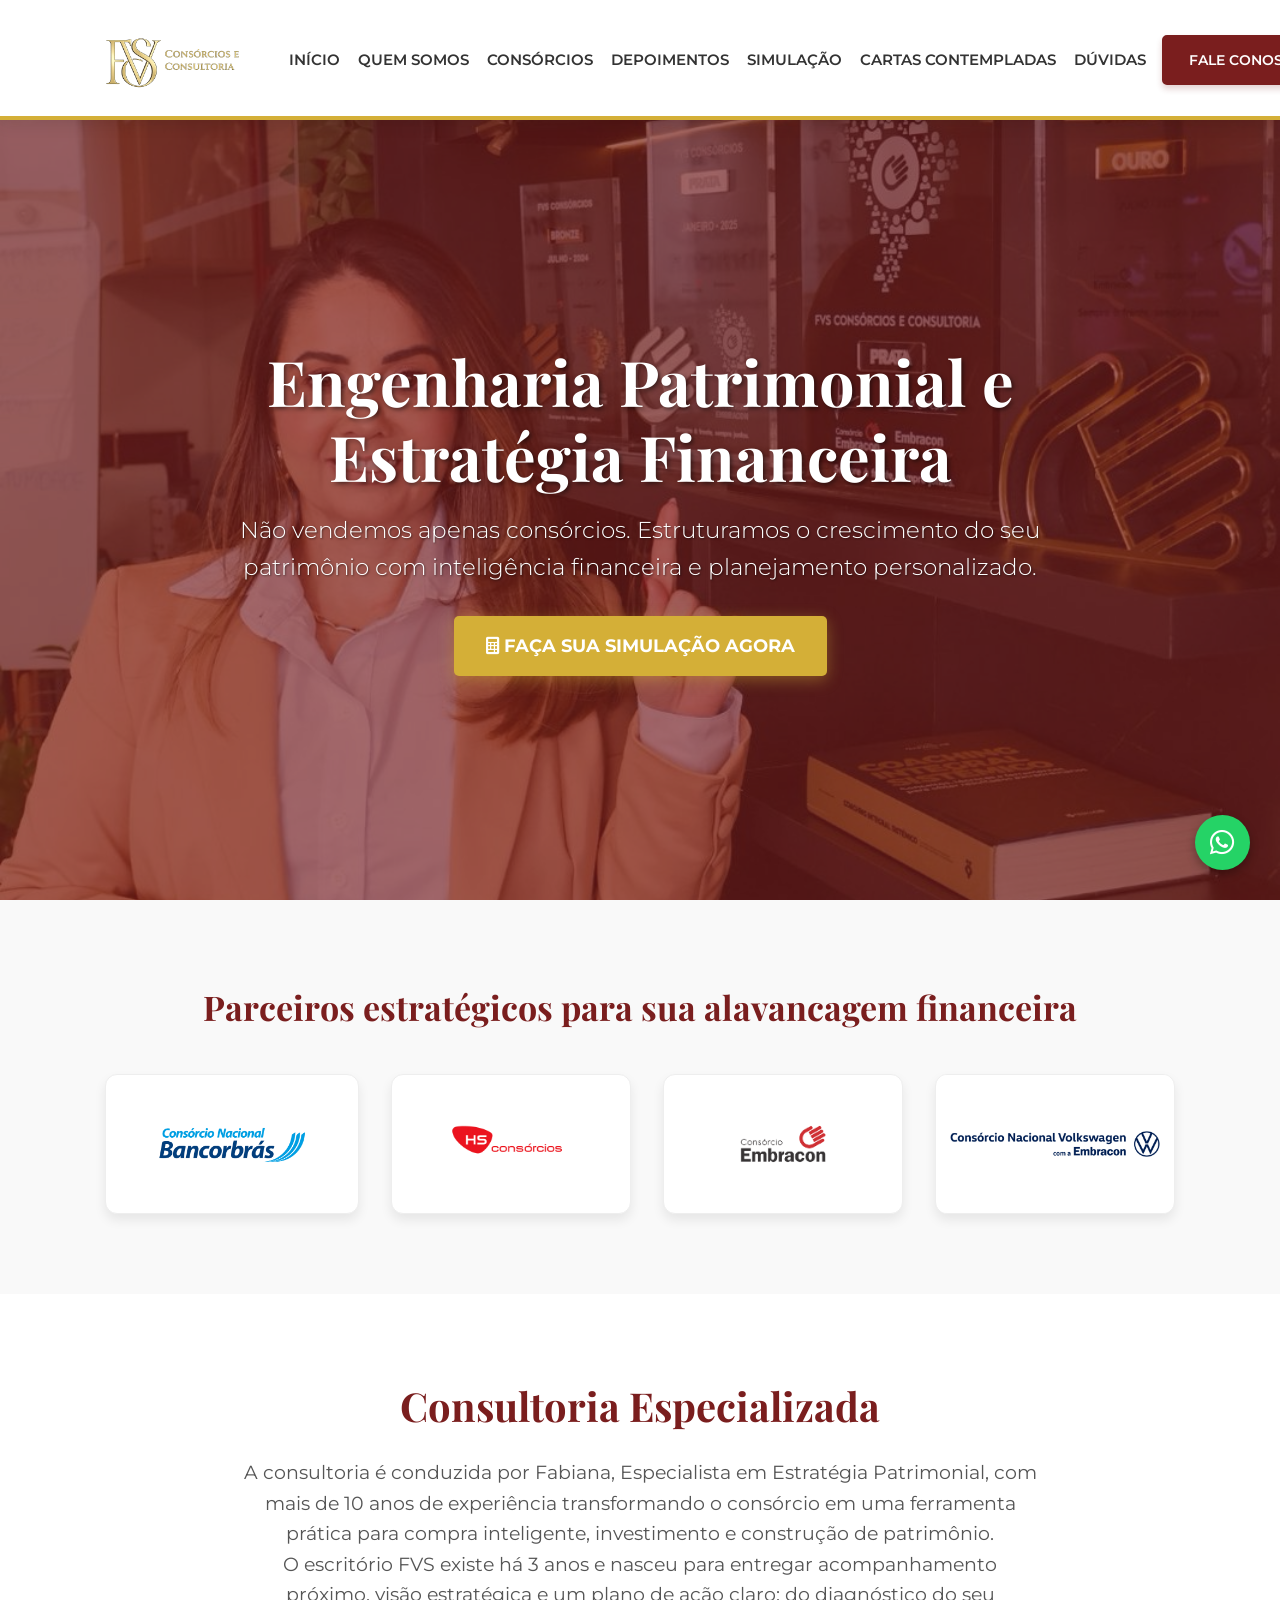
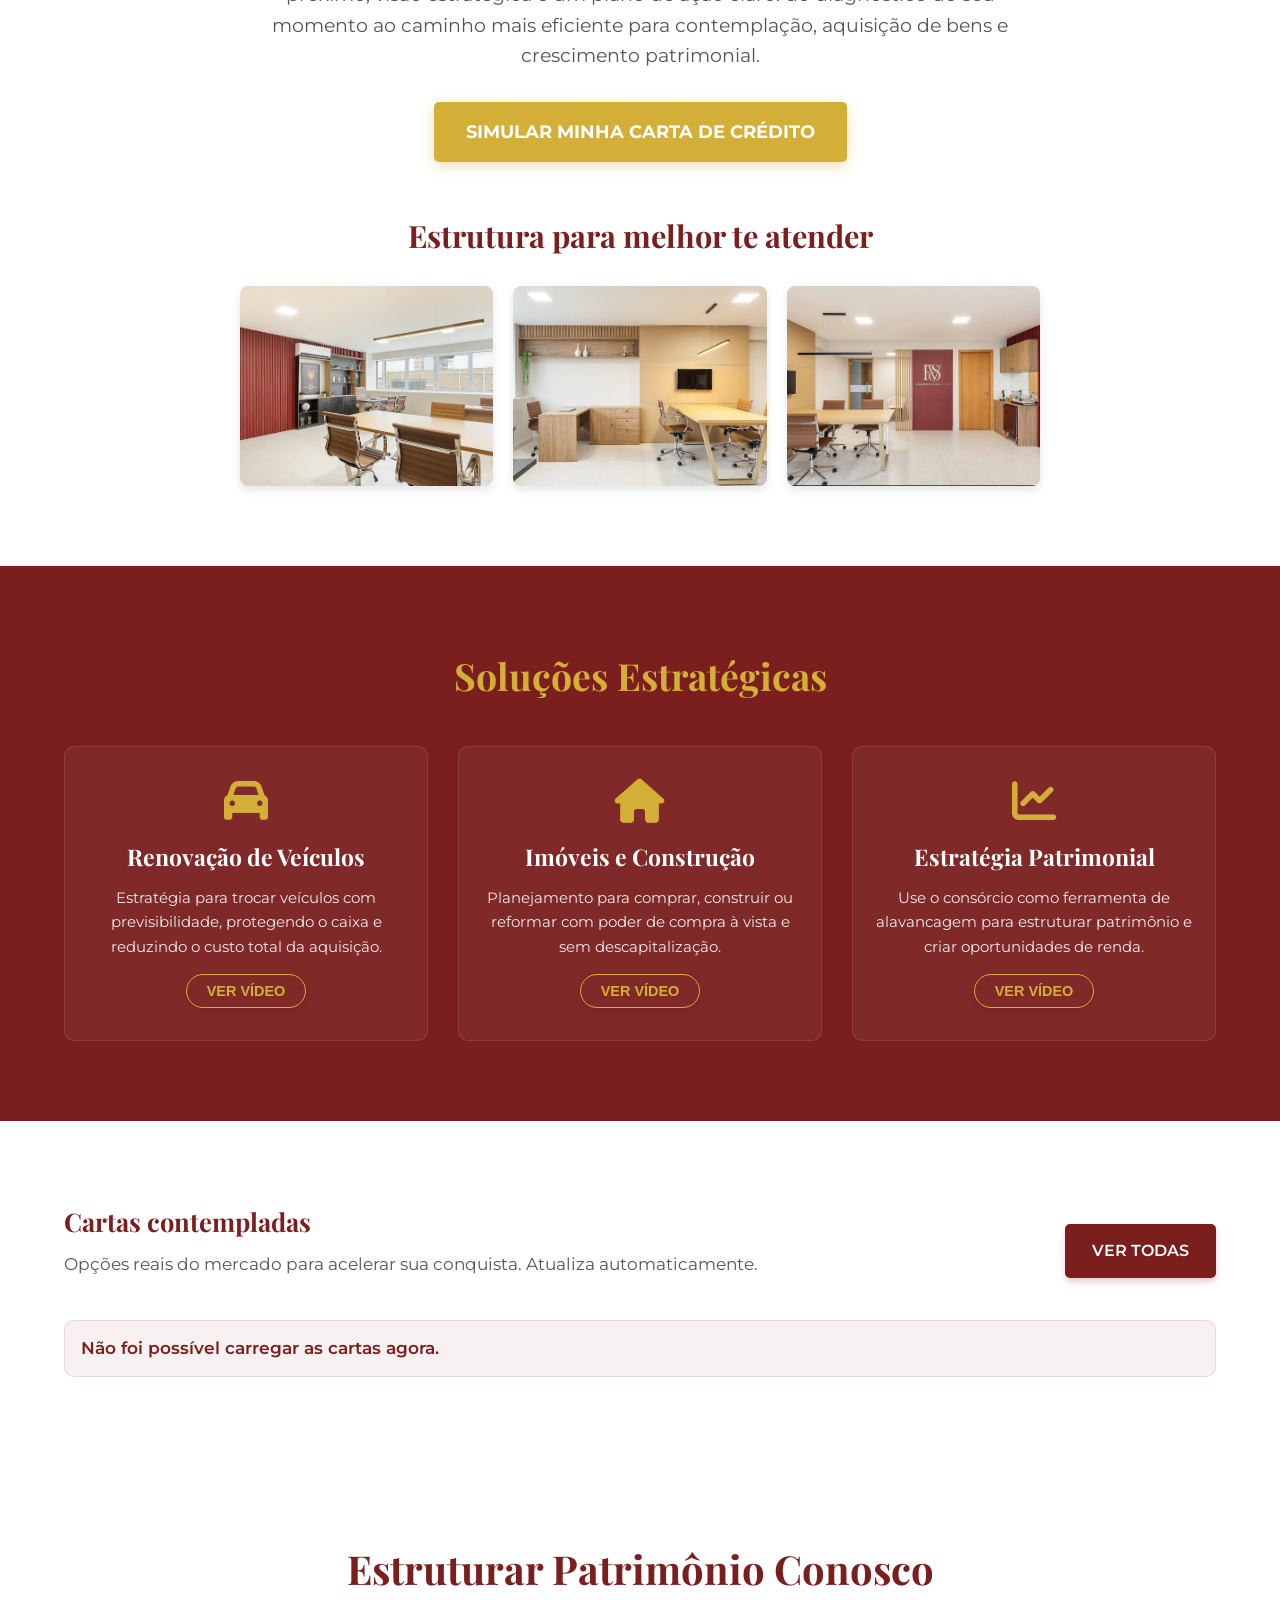
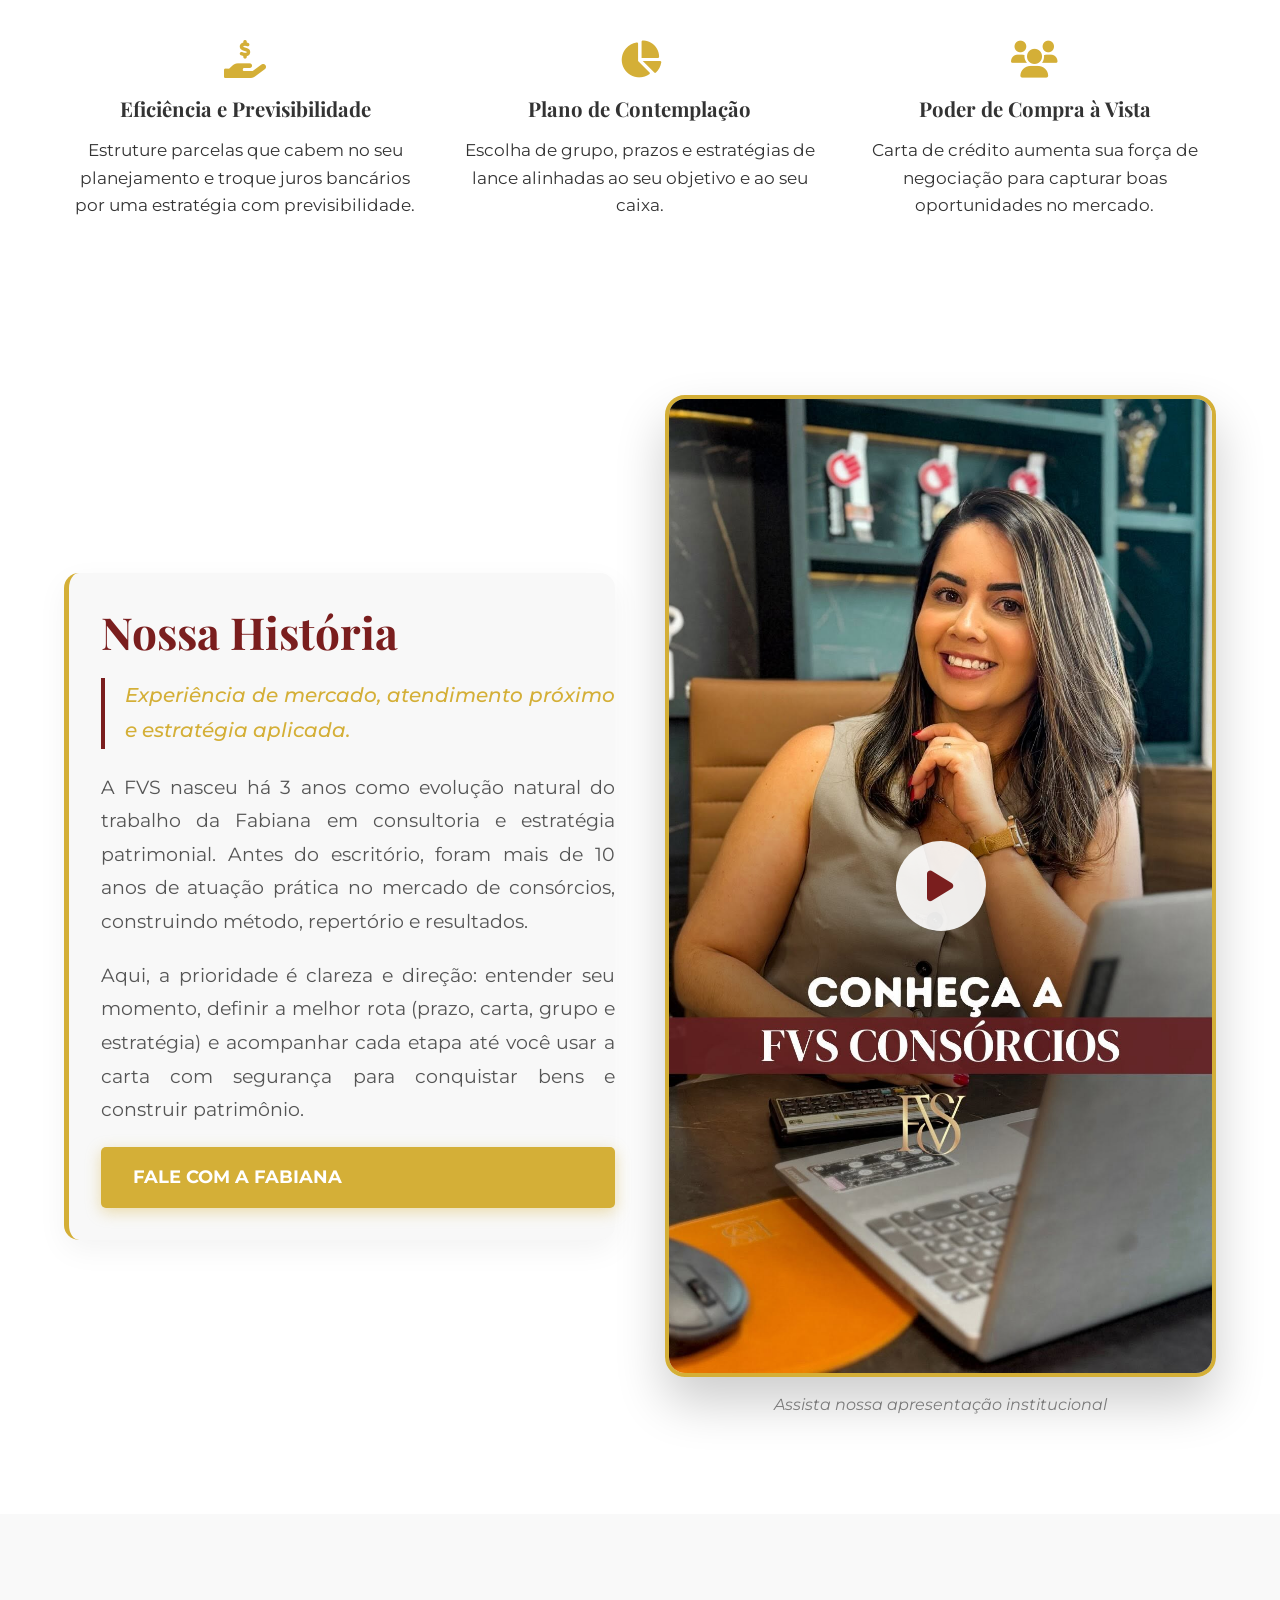
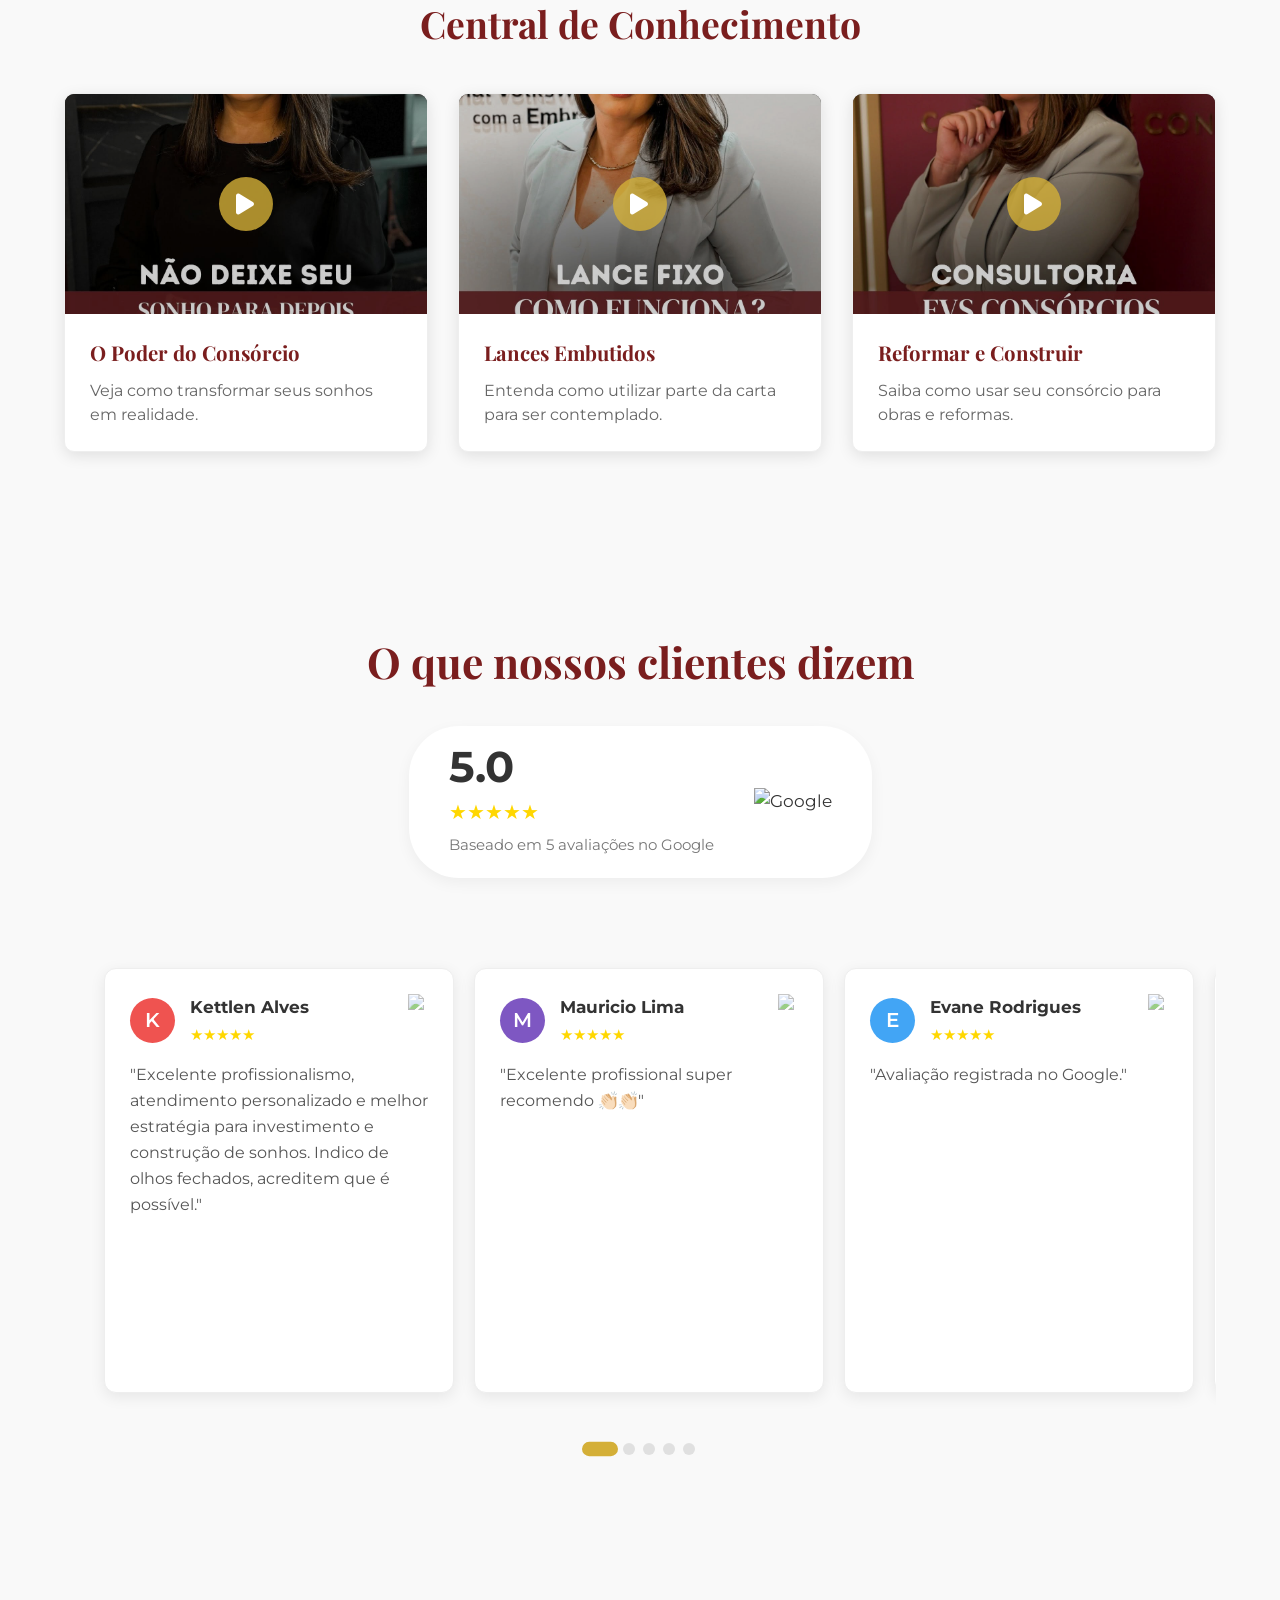
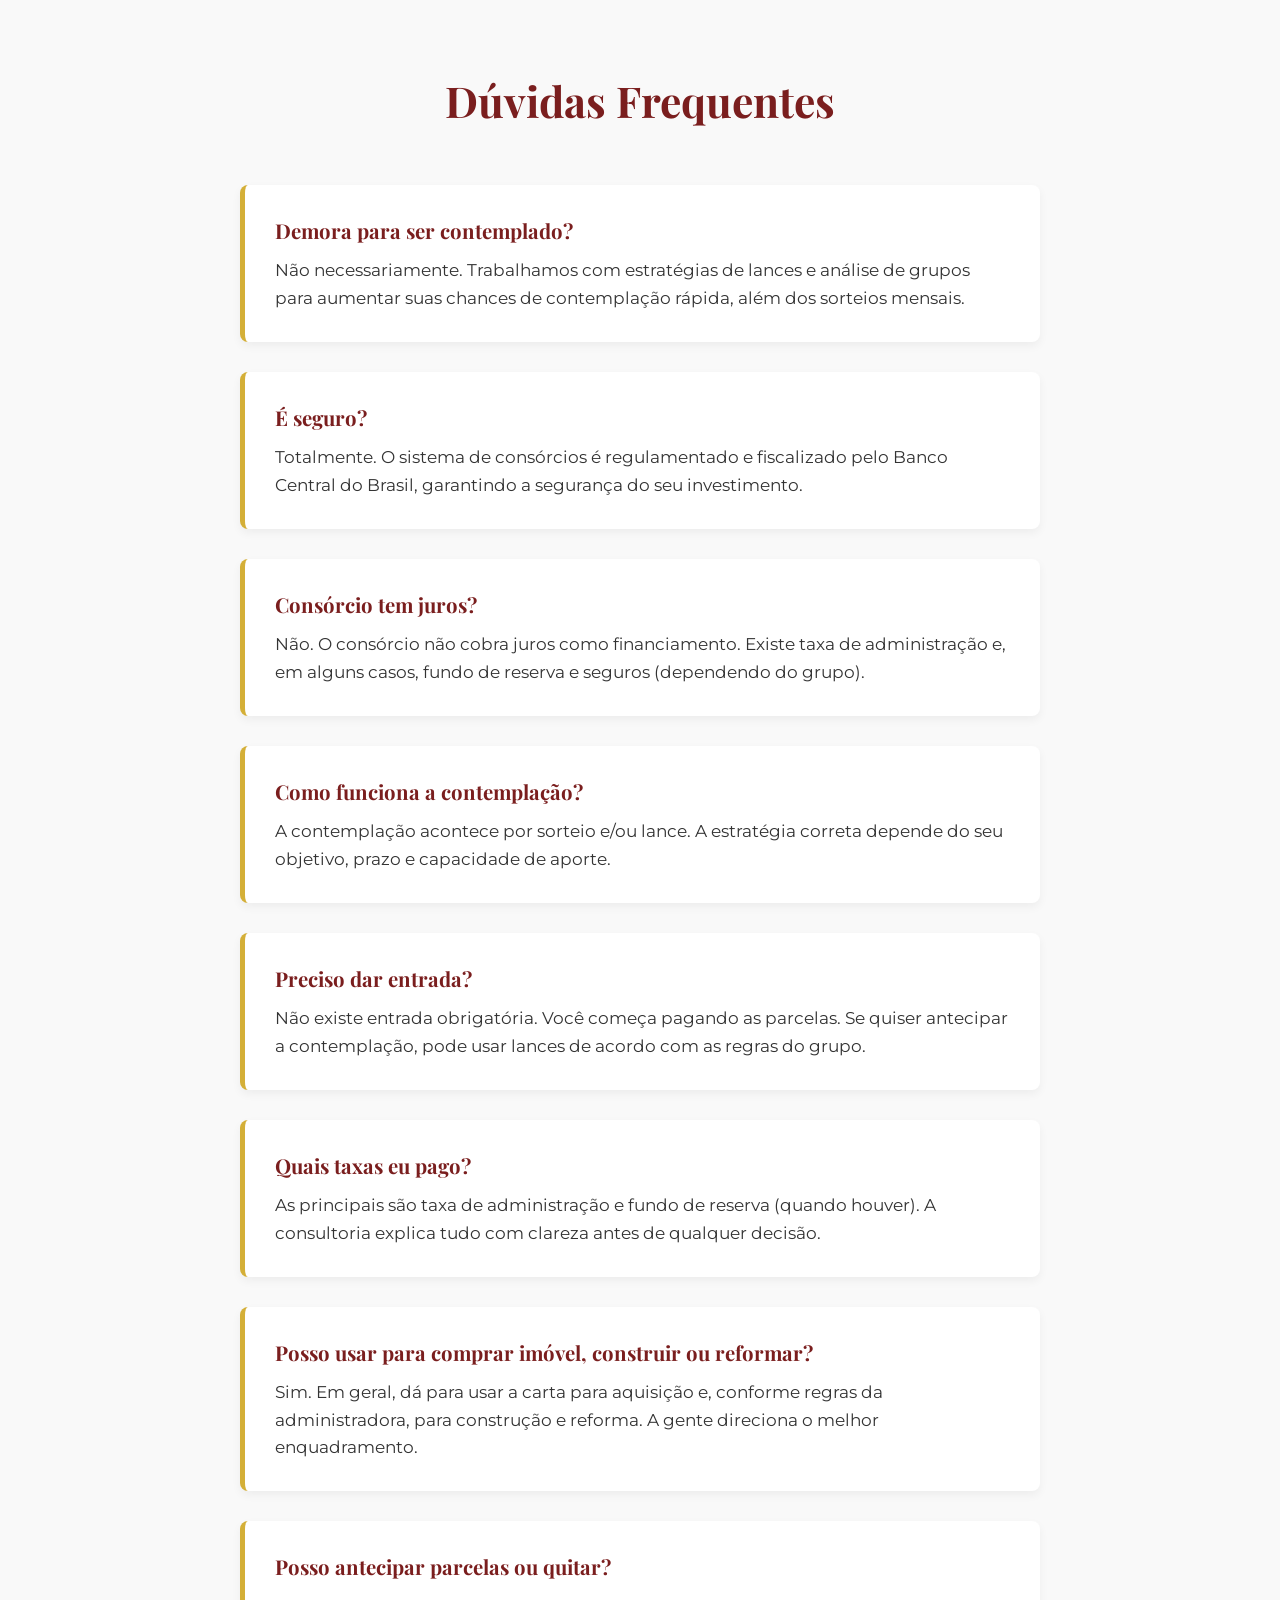
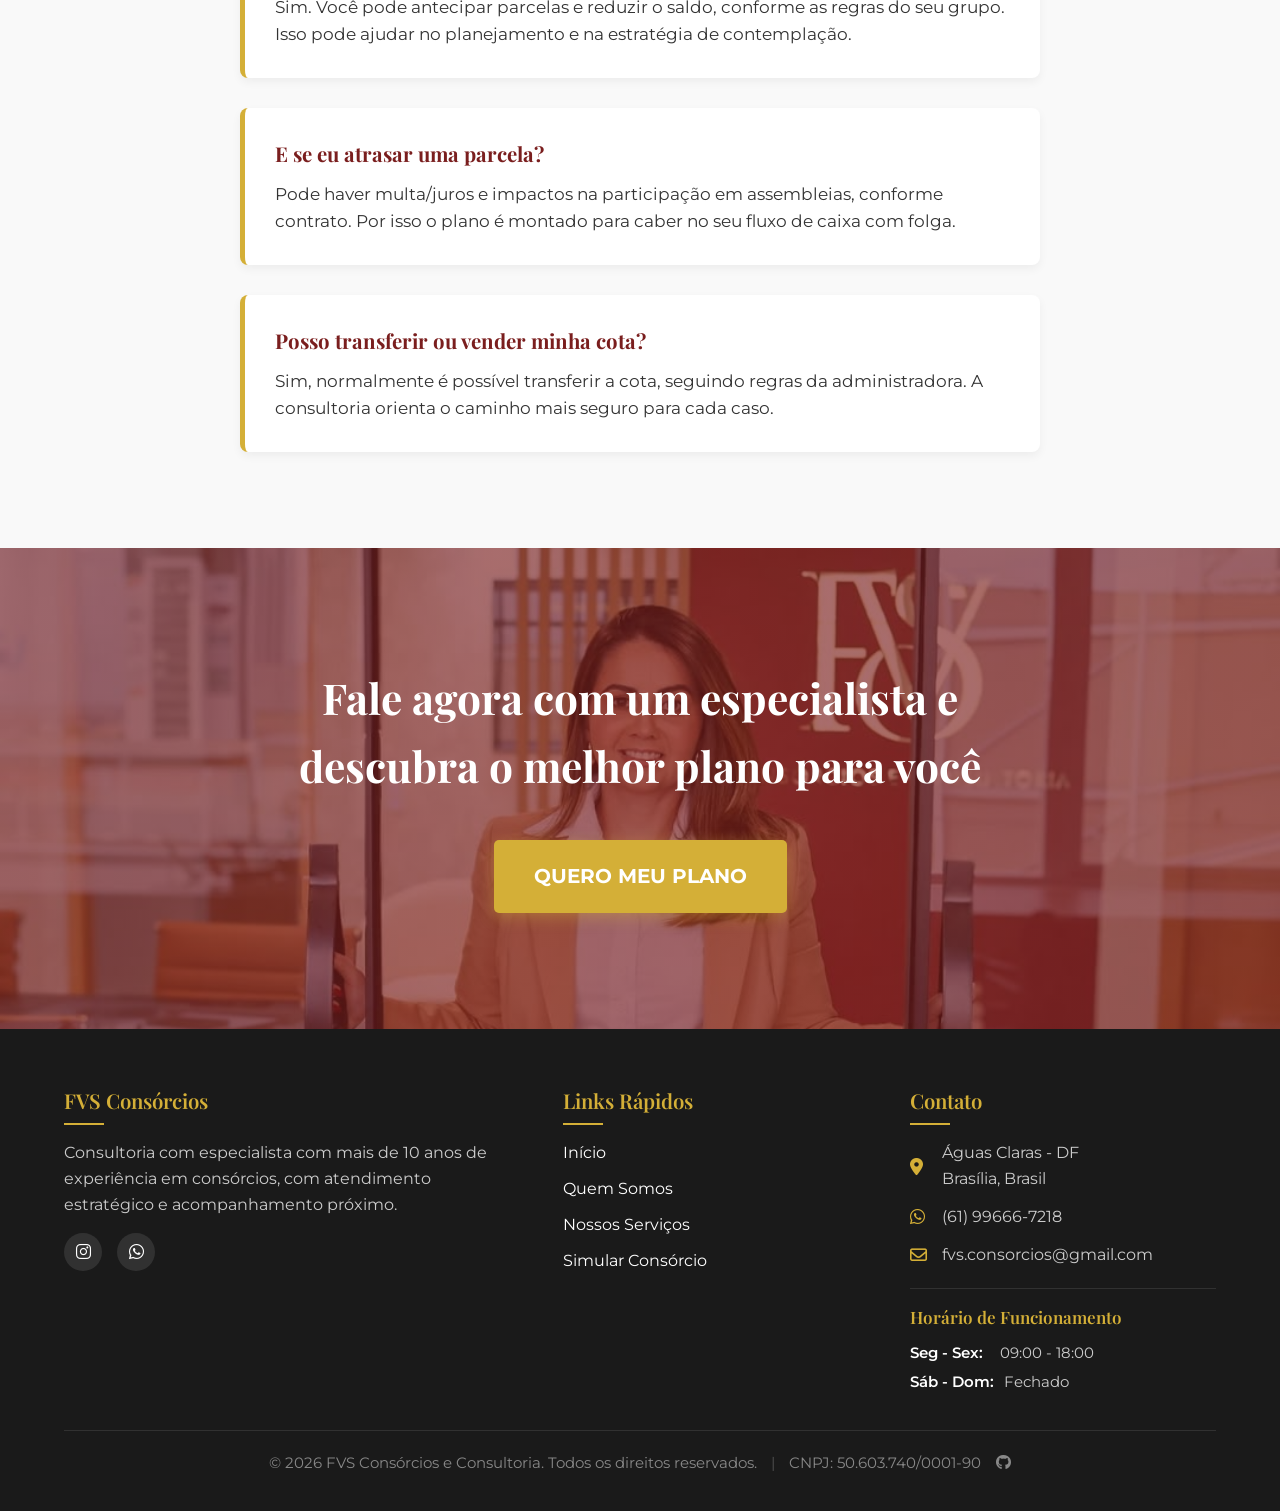
==== commit a980d854: "Add files via upload" ====
--- a/Projeto FVS/index.html
+++ b/Projeto FVS/index.html
@@ -87,6 +87,9 @@
             <div class="partners-grid">
                 <div class="partner-card animate-on-scroll">
                     <img src="imagens/bancorbrás.png" alt="Bancorbrás" loading="lazy">
+                </div>
+                <div class="partner-card animate-on-scroll">
+                    <img src="imagens/logo hs.png" alt="HS Consórcios" loading="lazy">
                 </div>
                 <a href="https://www.embracon.com.br/parceiro/perfil/fvs.consorcios" target="_blank" rel="noopener noreferrer" class="partner-card animate-on-scroll" aria-label="Ver perfil da FVS na Embracon">
                     <img src="imagens/embraconconsorcio.png" alt="Embracon" loading="lazy">
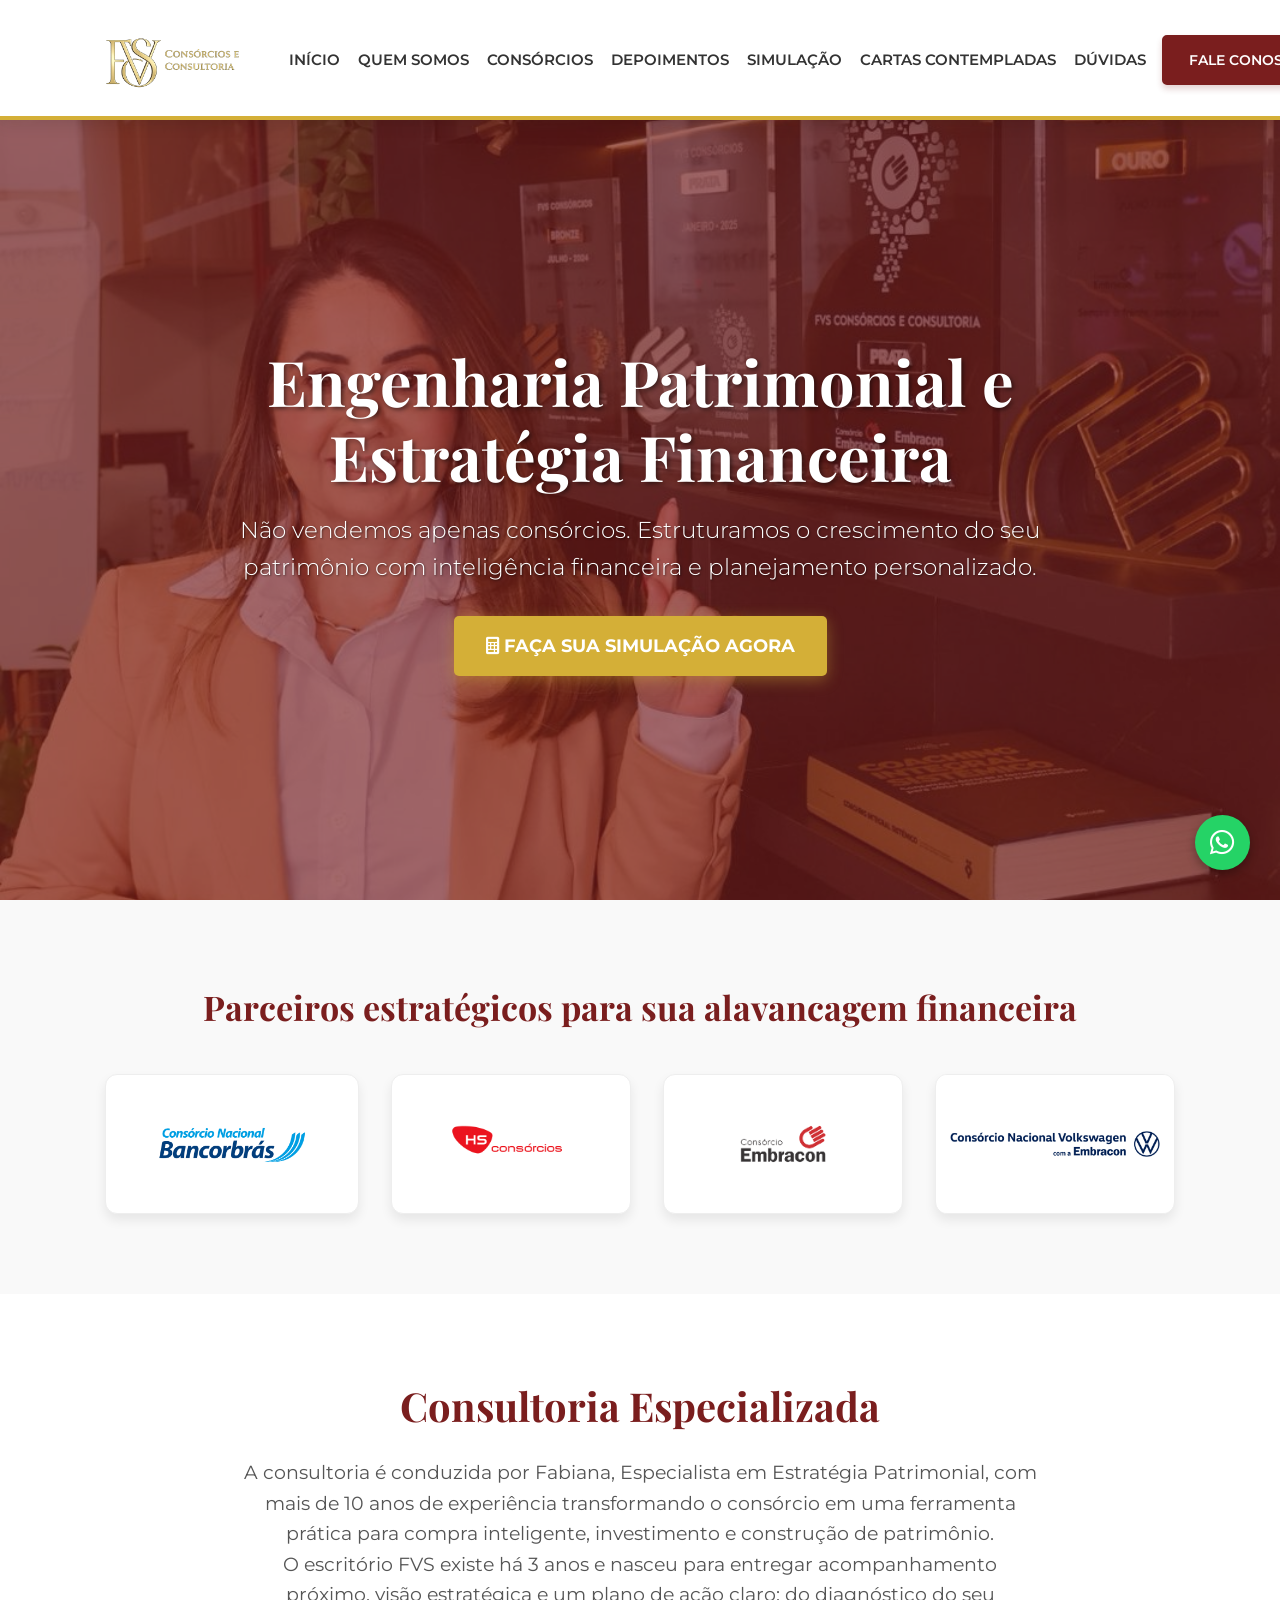
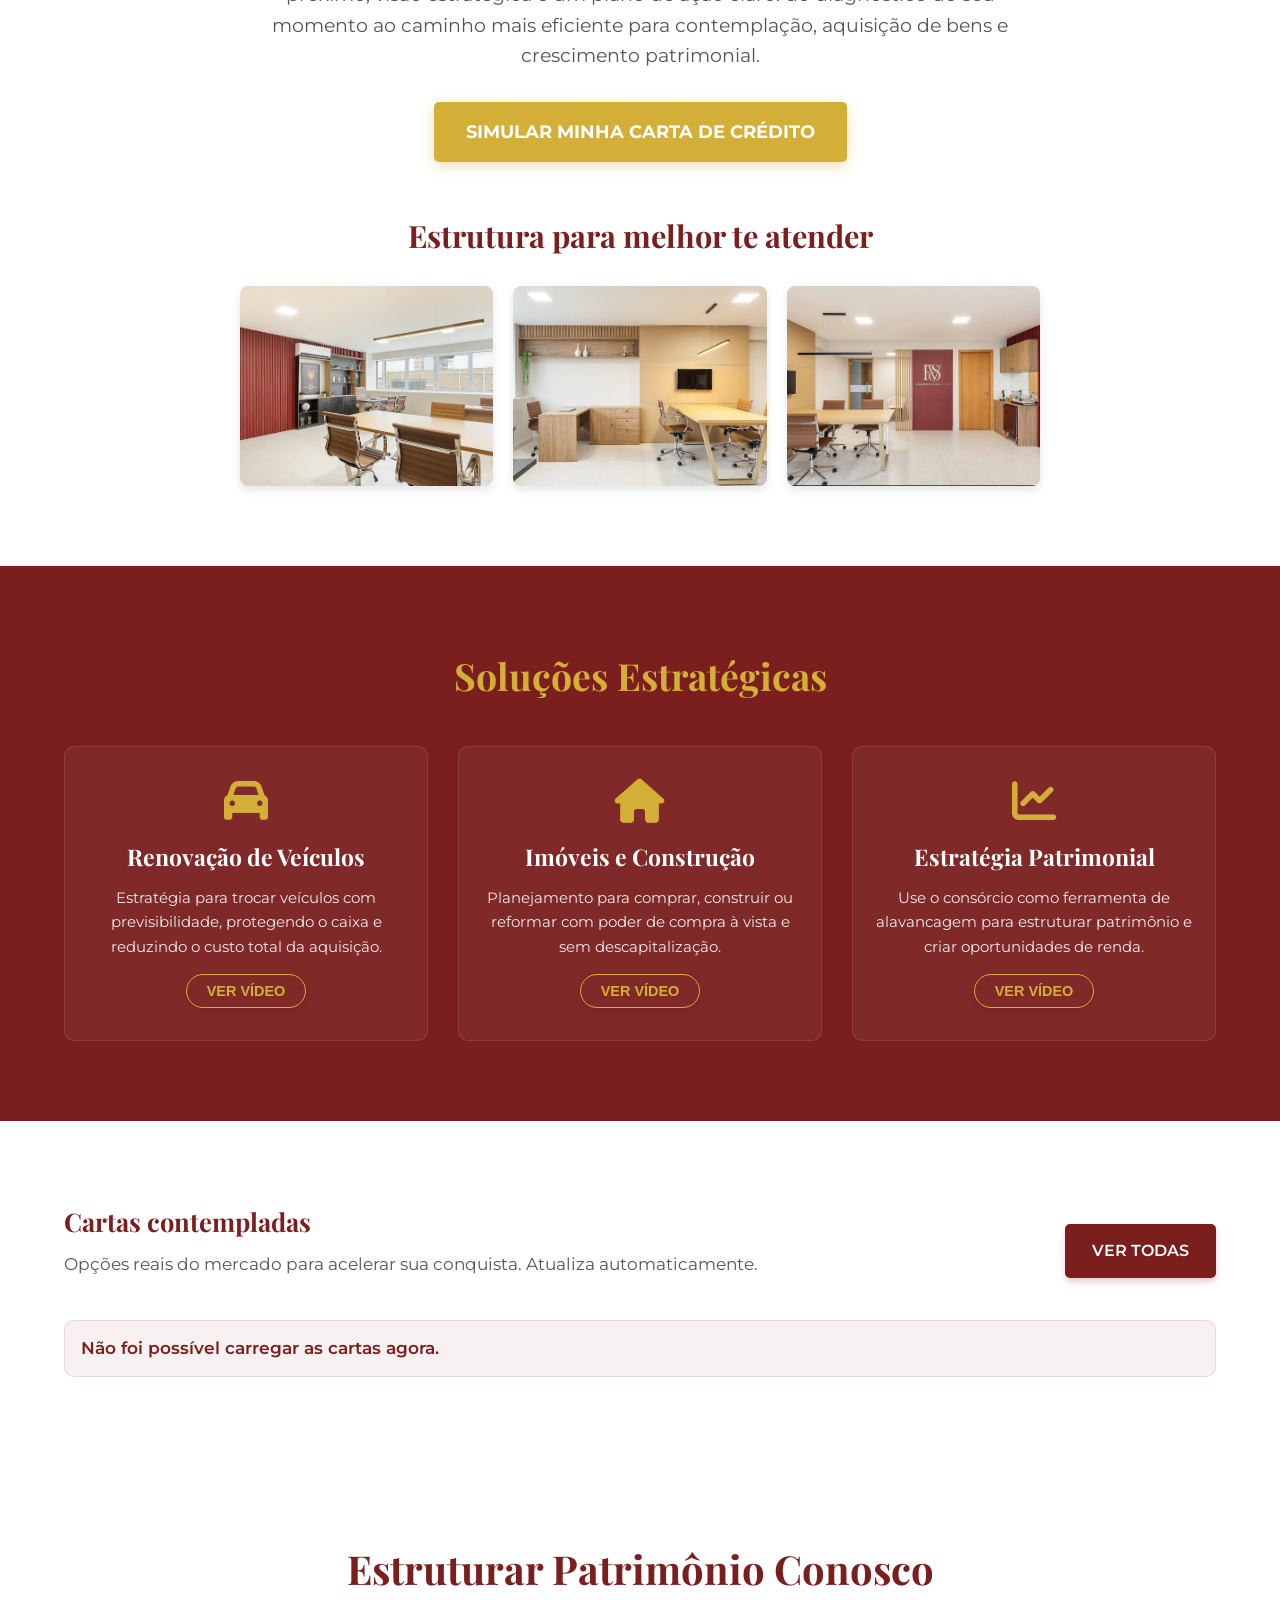
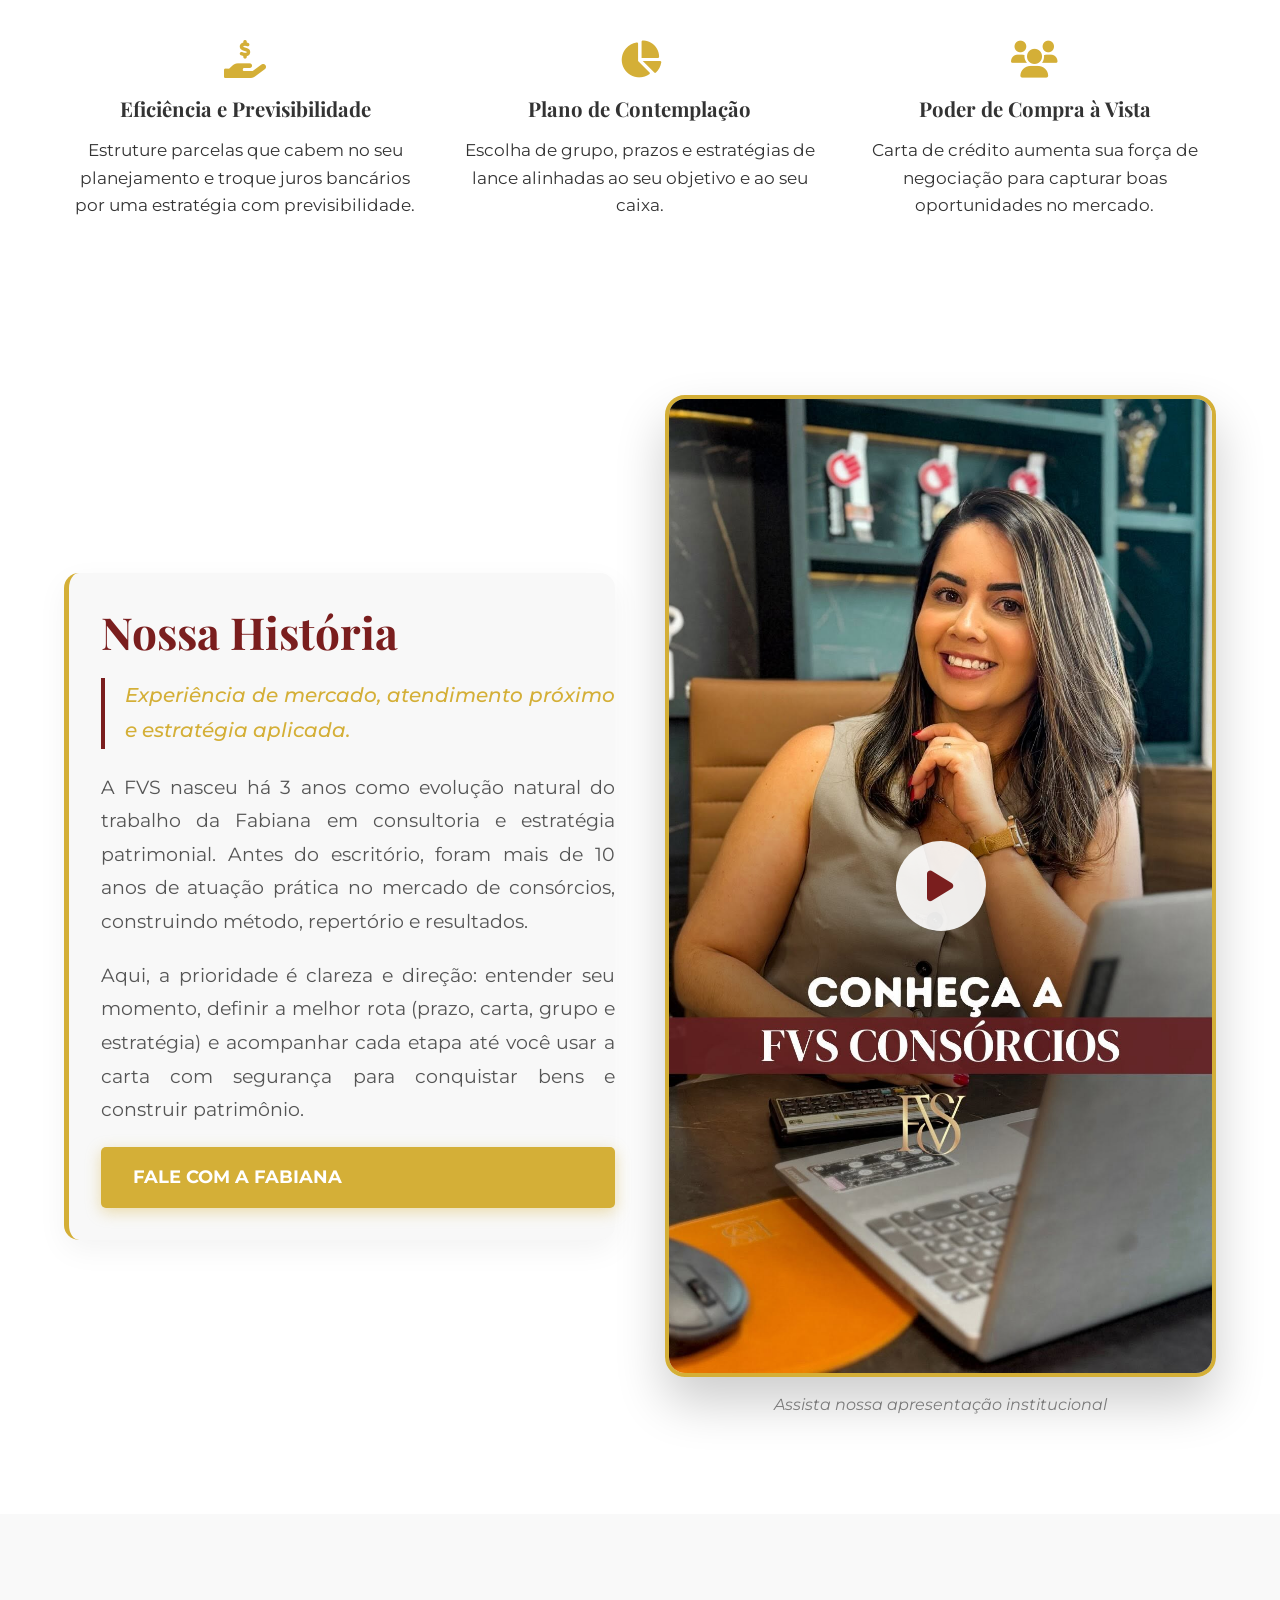
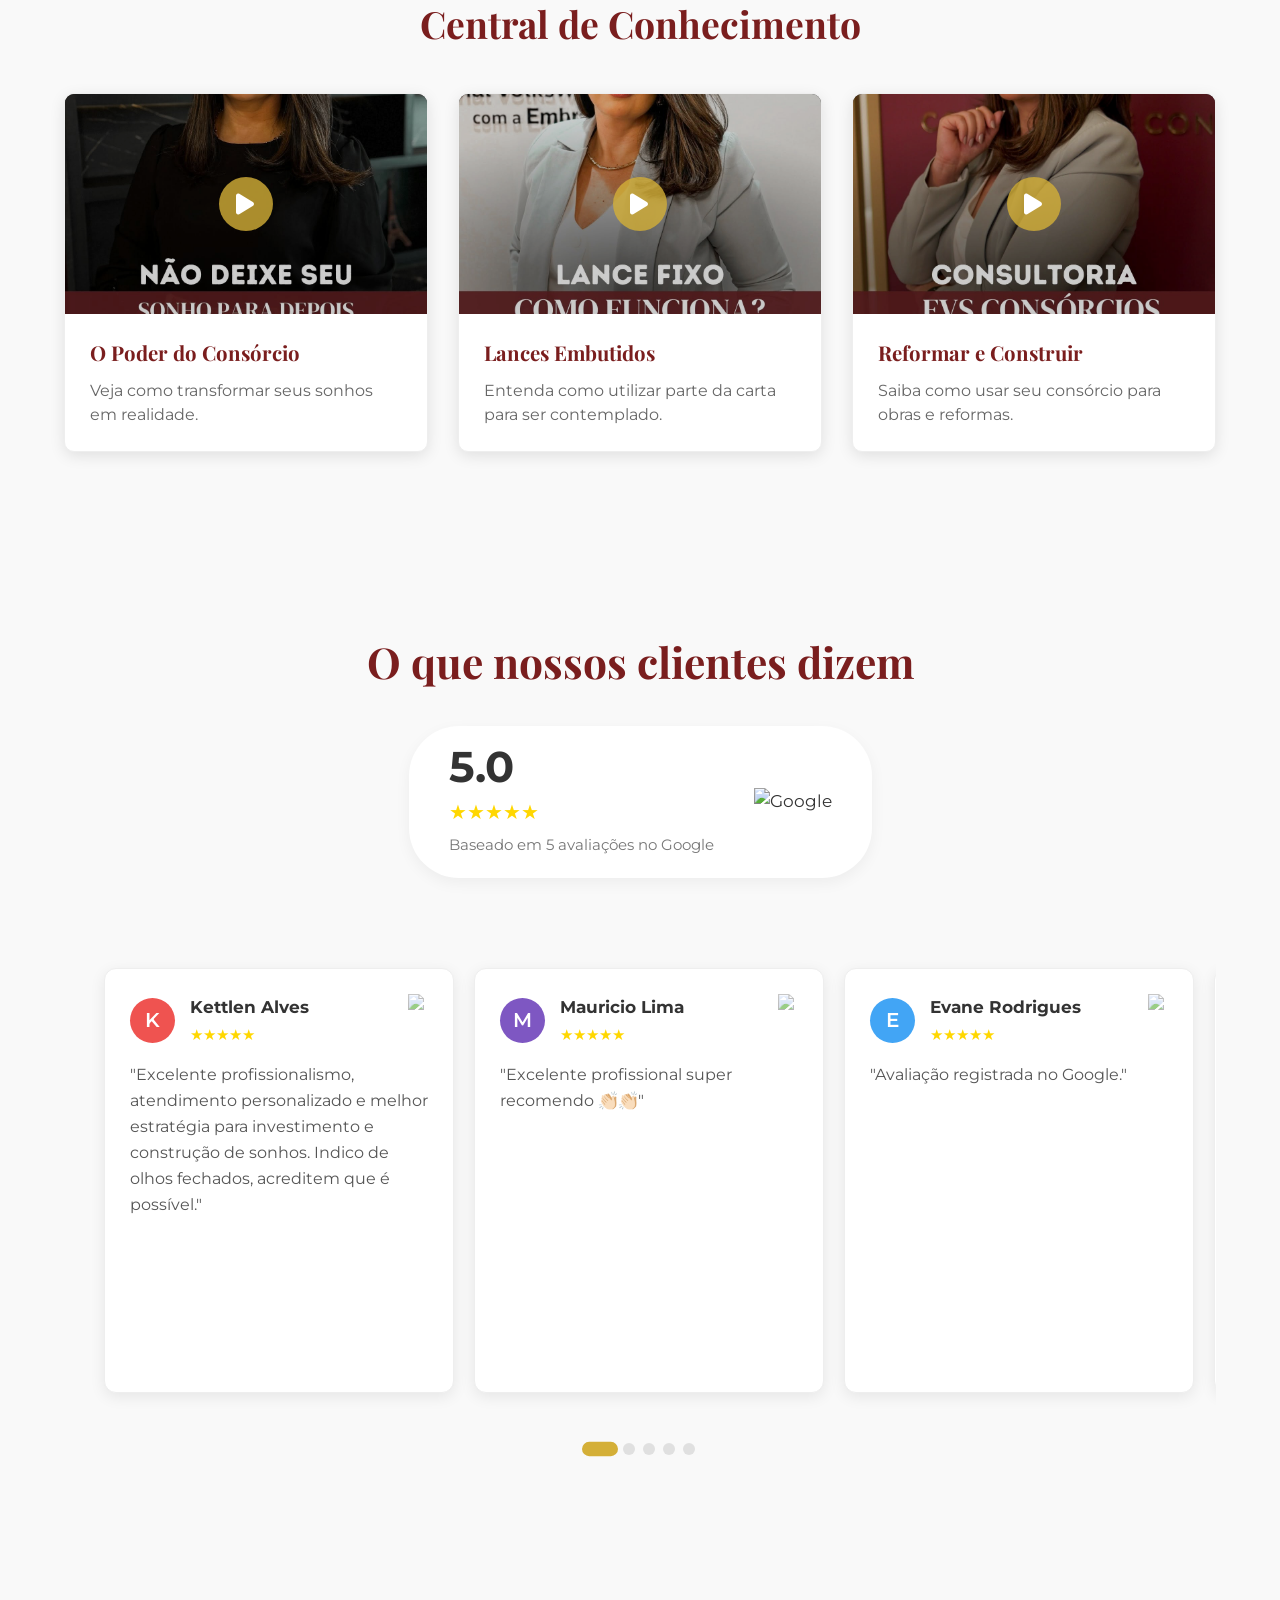
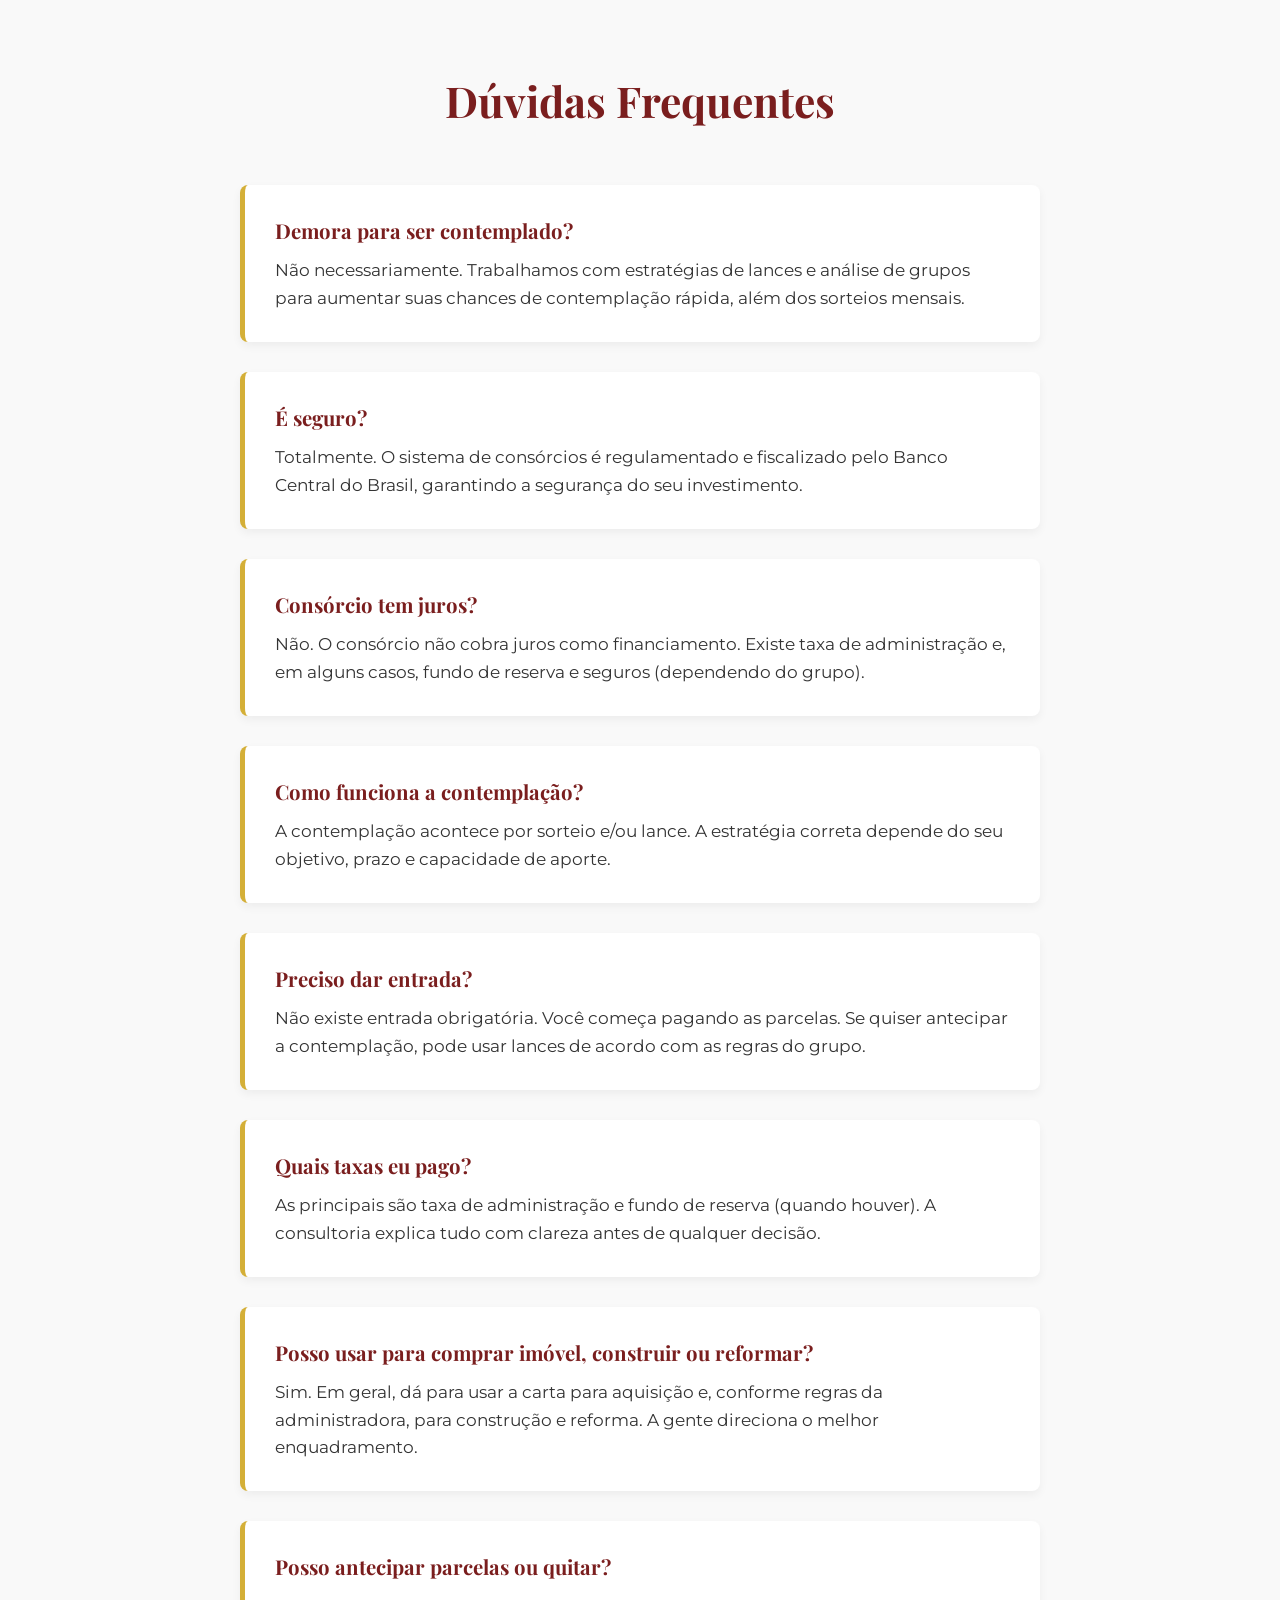
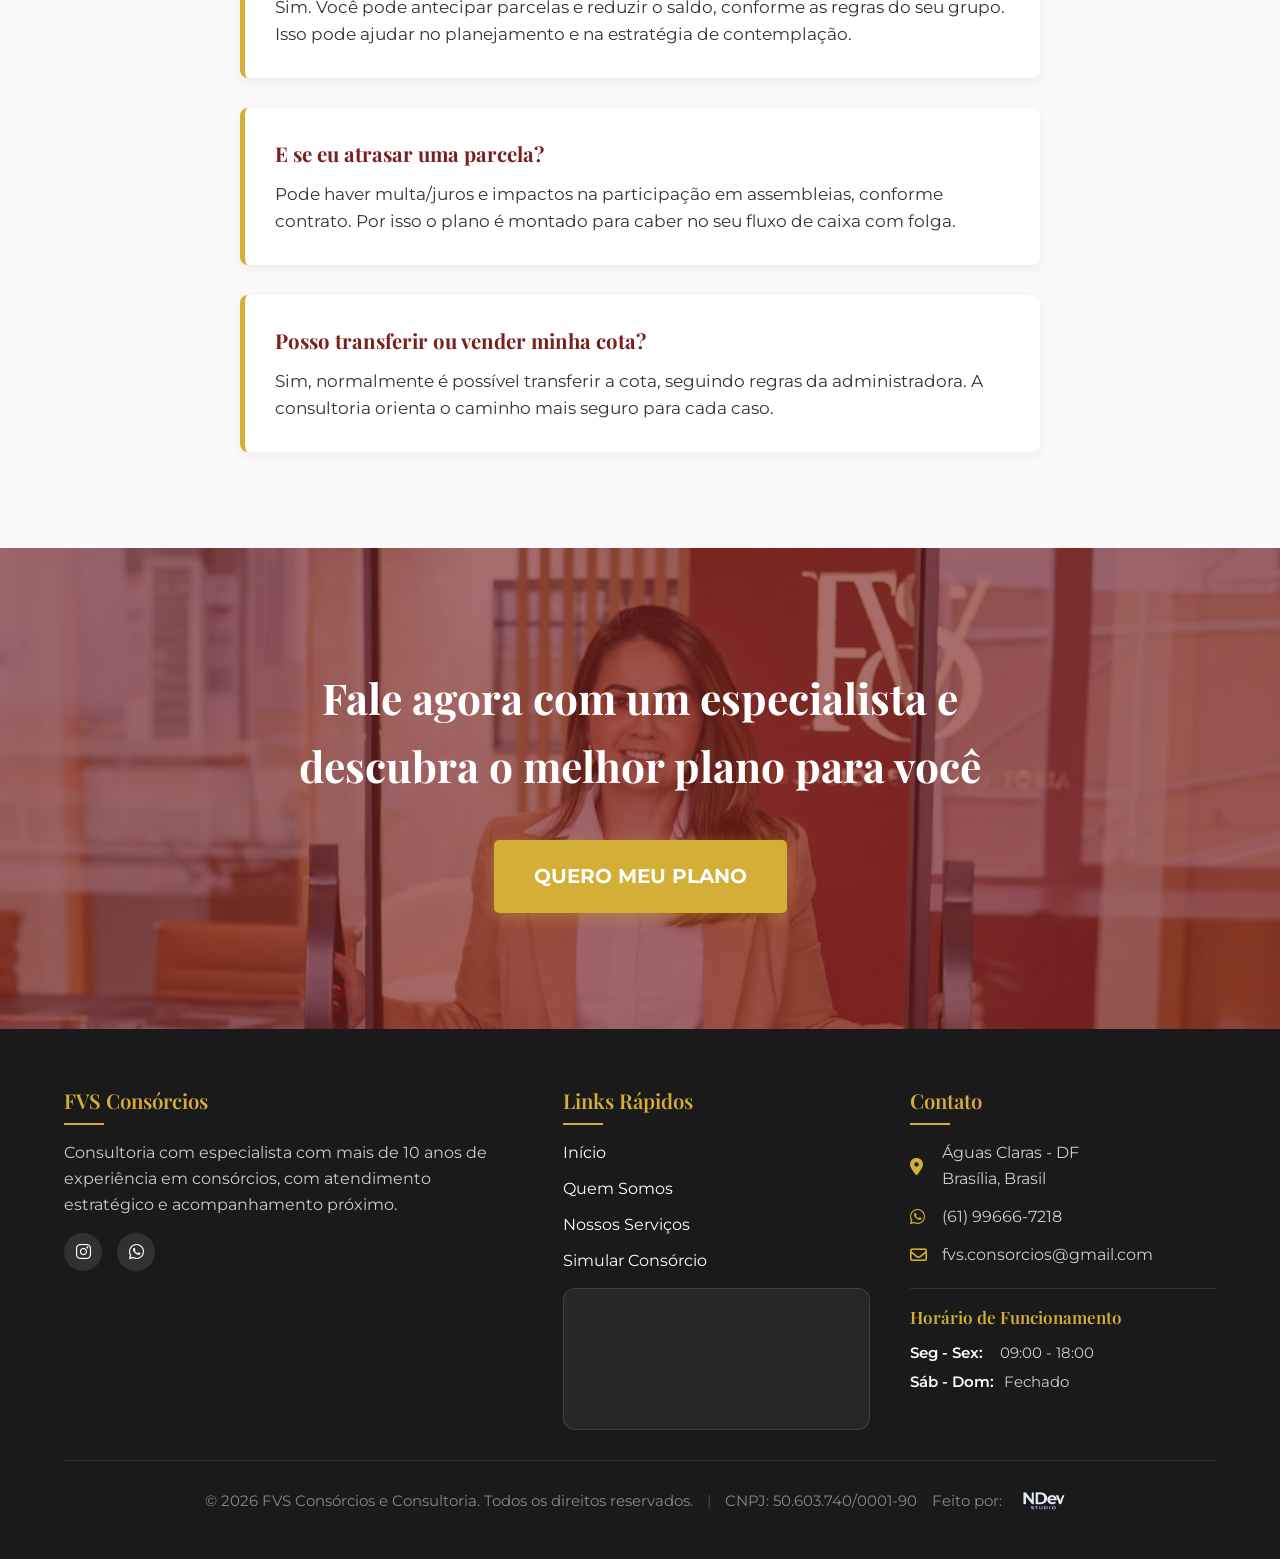
==== commit 5149e96c: "Add files via upload" ====
--- a/Projeto FVS/index.html
+++ b/Projeto FVS/index.html
@@ -448,6 +448,18 @@
                         <li><a href="#servicos">Nossos Serviços</a></li>
                         <li><a href="simulacao.html" class="cta-button">Simular Consórcio</a></li>
                     </ul>
+
+                    <div class="map-embed" aria-label="Mapa do escritório">
+                        <iframe loading="lazy" referrerpolicy="no-referrer-when-downgrade"
+                            src="https://www.google.com/maps?hl=pt-BR&q=FVS+Cons%C3%B3rcios+e+Consultoria&z=17&output=embed"
+                            title="Mapa - FVS Consórcios e Consultoria"></iframe>
+                    </div>
+
+                    <div class="location-map">
+                        <a href="https://www.google.com/maps/place/FVS+Cons%C3%B3rcios+e+Consultoria/@-15.8404209,-48.0467491,17z/data=!3m1!4b1!4m6!3m5!1s0x935a33cd267c2d73:0x3af408a2a61c801e!8m2!3d-15.8404209!4d-48.0467491!16s%2Fg%2F11wtkym__f?entry=ttu&g_ep=EgoyMDI2MDUyNy4wIKXMDSoASAFQAw%3D%3D" target="_blank" rel="noopener noreferrer" class="map-link">
+                            <i class="fas fa-map-marked-alt"></i> Ver localização no Google Maps
+                        </a>
+                    </div>
                 </div>
                 
                 <div class="footer-col animate-on-scroll">
@@ -474,20 +486,17 @@
                             <li><span>Sáb - Dom:</span> Fechado</li>
                         </ul>
                     </div>
-                    
-                    <div class="location-map">
-                        <a href="https://share.google/TwBZgkmeEKJd5sAiU" target="_blank" rel="noopener noreferrer" class="map-link">
-                            <i class="fas fa-map-marked-alt"></i> Ver localização no Google Maps
-                        </a>
-                    </div>
                 </div>
             </div>
             
             <div class="footer-copyright">
                 <p>&copy; <span id="current-year">2024</span> FVS Consórcios e Consultoria. Todos os direitos reservados. <span style="margin: 0 10px; opacity: 0.5;">|</span> CNPJ: 50.603.740/0001-90</p>
-                <a href="https://github.com/NapierX7/" target="_blank" rel="noopener noreferrer" class="github-watermark-hidden">
-                    <i class="fab fa-github"></i>
-                </a>
+                <span class="made-by" aria-label="Feito por">
+                    <span>Feito por:</span>
+                    <a href="https://ndevstudio.netlify.app/" target="_blank" rel="noopener noreferrer" aria-label="NDev Studio">
+                        <img src="imagens/ndevstudio.png" alt="NDev Studio" loading="lazy" decoding="async">
+                    </a>
+                </span>
             </div>
         </div>
     </footer>
--- a/Projeto FVS/style.css
+++ b/Projeto FVS/style.css
@@ -1122,6 +1122,41 @@
     width: 20px; /* Fixed width for alignment */
 }
 
+.map-embed {
+    margin-top: 14px;
+    border-radius: 12px;
+    overflow: hidden;
+    border: 1px solid rgba(255,255,255,0.12);
+    background: rgba(255,255,255,0.06);
+}
+
+.map-embed iframe {
+    width: 100%;
+    height: 140px;
+    border: 0;
+    display: block;
+}
+
+.location-map {
+    margin-top: 12px;
+}
+
+.map-link {
+    color: #ccc;
+    display: inline-flex;
+    align-items: center;
+    gap: 10px;
+    font-size: 0.95rem;
+}
+
+.map-link i {
+    color: var(--secondary-color);
+}
+
+.map-link:hover {
+    color: var(--secondary-color);
+}
+
 .footer-copyright {
     border-top: 1px solid rgba(255,255,255,0.1);
     padding-top: 20px;
@@ -1137,6 +1172,22 @@
 
 .footer-copyright p {
     margin: 0;
+}
+
+.made-by {
+    display: inline-flex;
+    align-items: center;
+    gap: 10px;
+    color: #888;
+    font-size: 0.9rem;
+    white-space: nowrap;
+}
+
+.made-by img {
+    height: 42px;
+    width: auto;
+    display: block;
+    opacity: 0.92;
 }
 
 /* Floating WhatsApp */
@@ -2019,6 +2070,10 @@
         display: inline-block;
         padding: 5px 0;
     }
+
+    .map-embed iframe {
+        height: 130px;
+    }
 }
 
 /* Simulation Result Styling */
